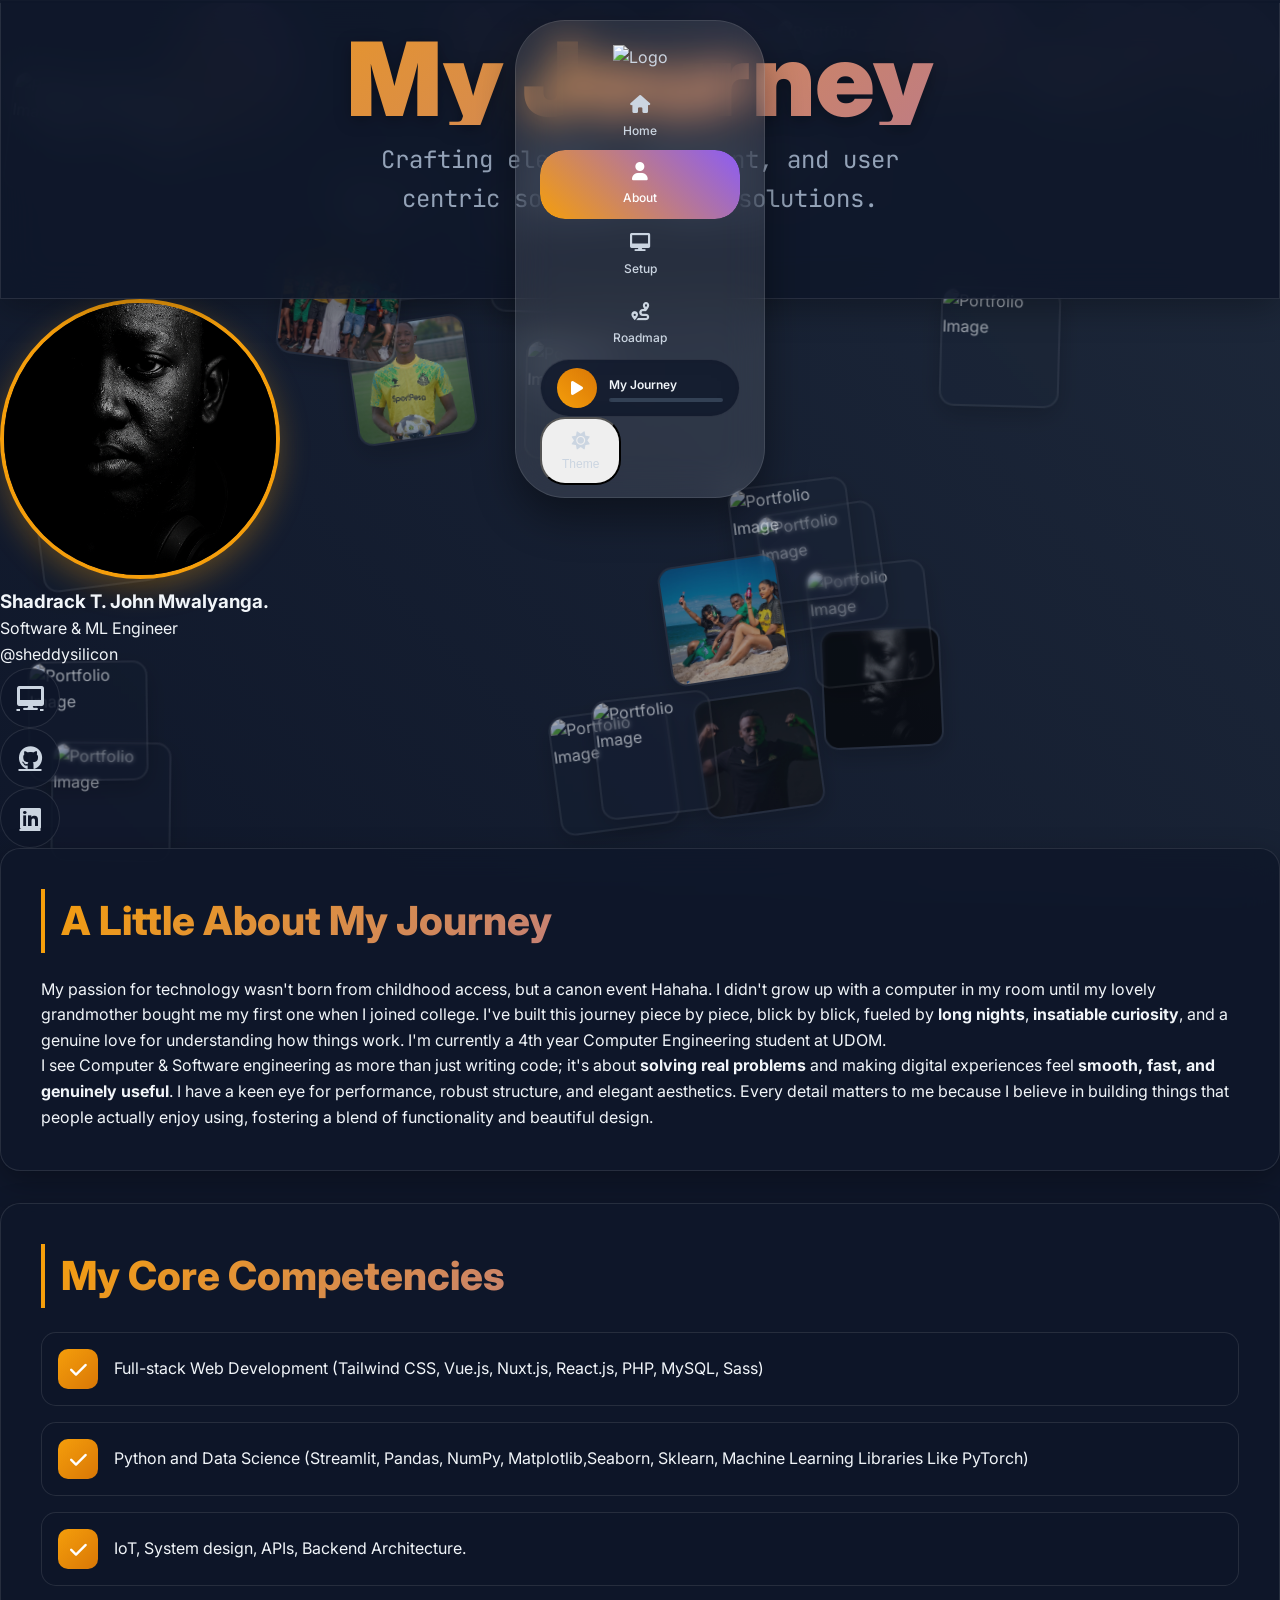
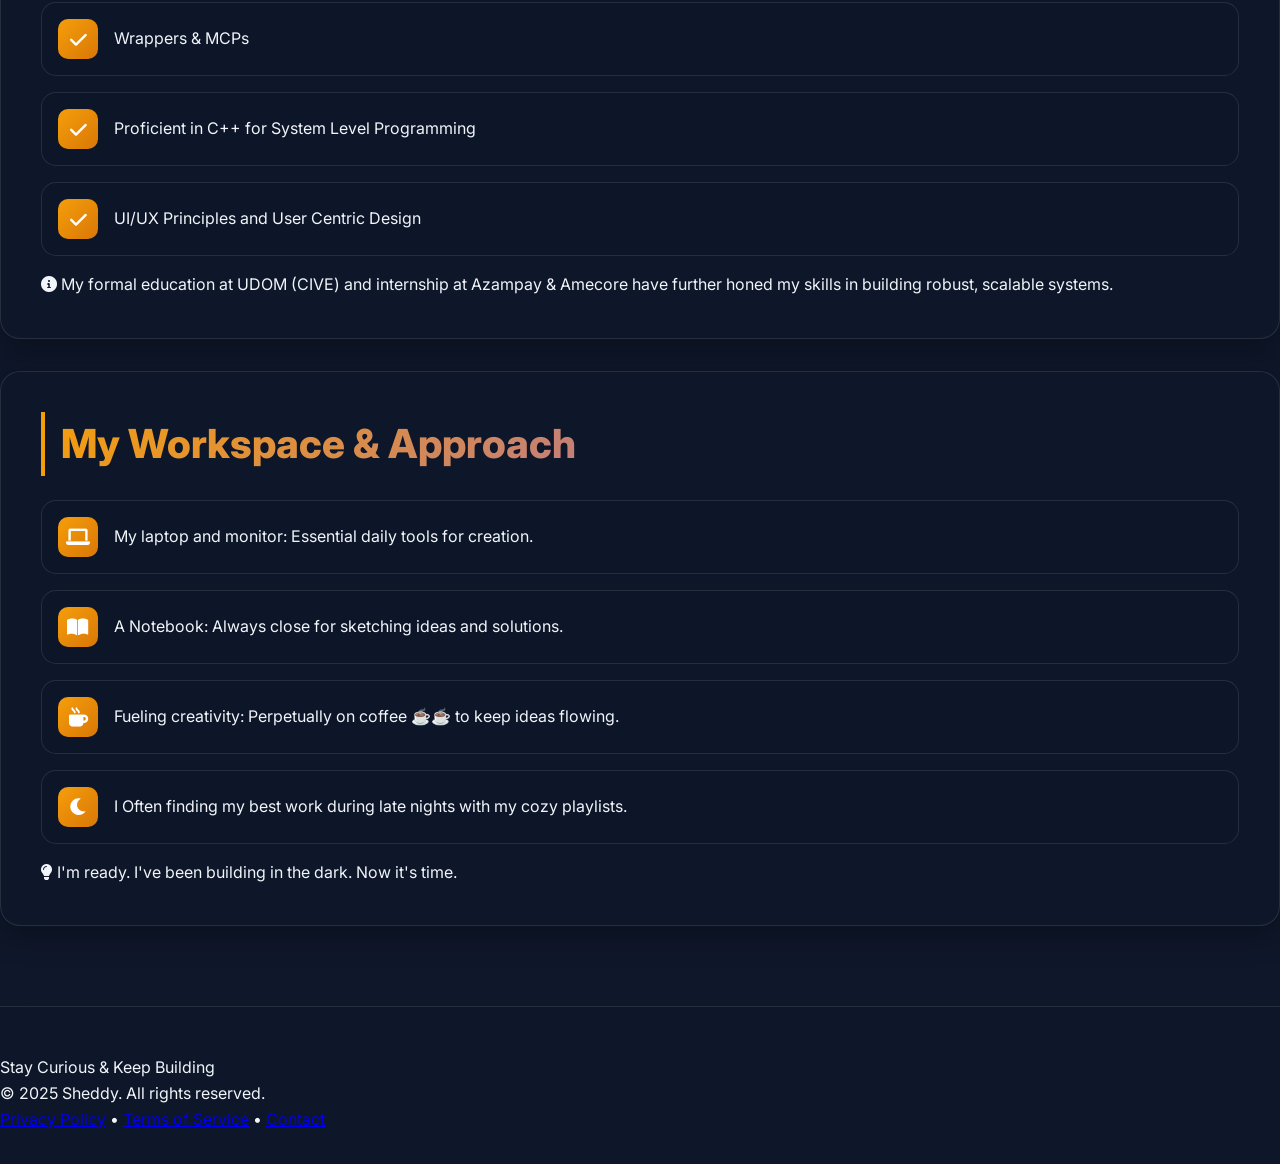
==== about.html @ acbb8c91 "initial commit" ====
<!DOCTYPE html>
<html lang="en" class="scroll-smooth">
<head>
    <meta charset="UTF-8" />
    <meta name="viewport" content="width=device-width, initial-scale=1.0" />
    <meta name="description" content="Learn more about Shadrack, a passionate software engineer focused on building elegant, efficient, and user-centric web solutions.">
    <meta name="author" content="Shadrack">
    <meta property="og:title" content="About Shadrack | CodeWithSheddy Software Engineer">
    <meta property="og:description" content="Discover my journey, skills as a software engineer.">
    <meta property="og:type" content="website">
    <meta property="og:url" content="https://codewithsheddy.netlify.app/about.html">
    <meta property="og:image" content="https://www.yourwebsite.com/images/og-about-image.jpg">
    <title>About Sheddy</title>

    <script src="https://cdn.tailwindcss.com"></script>
    <link rel="icon" type="image/png" sizes="32x32" href="https://encrypted-tbn0.gstatic.com/images?q=tbn:ANd9GcRyofyNYiwBsJ7aX9NkStztx-xi-1tMAs8EAA&s">
    <link rel="icon" type="image/png" sizes="16x16" href="https://encrypted-tbn0.gstatic.com/images?q=tbn:ANd9GcRyofyNYiwBsJ7aX9NkStztx-xi-1tMAs8EAA&s">
    <link rel="apple-touch-icon" sizes="180x180" href="https://encrypted-tbn0.gstatic.com/images?q=tbn:ANd9GcRyofyNYiwBsJ7aX9NkStztx-xi-1tMAs8EAA&s">
    <link rel="shortcut icon" type="image/png" href="https://encrypted-tbn0.gstatic.com/images?q=tbn:ANd9GcRyofyNYiwBsJ7aX9NkStztx-xi-1tMAs8EAA&s">
    <link rel="shortcut icon" type="image/x-icon" href="https://encrypted-tbn0.gstatic.com/images?q=tbn:ANd9GcRyofyNYiwBsJ7aX9NkStztx-xi-1tMAs8EAA&s">
    <link rel="stylesheet" href="https://cdnjs.cloudflare.com/ajax/libs/font-awesome/6.0.0-beta3/css/all.min.css"
          integrity="sha512-Fo3rlrZj/k7ujTnHg4CGR2D7kSs0v4LLanw2qksYuRlEzO+tcaEPQogQ0KaoGN26/zrn20ImR1DfuLWnOo7aBA=="
          crossorigin="anonymous" referrerpolicy="no-referrer" />
    <link rel="preconnect" href="https://fonts.googleapis.com">
    <link rel="preconnect" href="https://fonts.gstatic.com" crossorigin>
    <link href="https://fonts.googleapis.com/css2?family=Inter:wght@300;400;500;600;700;800;900&family=JetBrains+Mono:wght@400;500;700&display=swap" rel="stylesheet">
          
    <style>
      :root {
        --primary: #f59e0b;
        --primary-dark: #d97706;
        --secondary: #8b5cf6;
        --accent: #06b6d4;
        --success: #10b981;
        --error: #ef4444;
      }

      [data-theme="light"] {
        --bg-primary: #ffffff;
        --bg-secondary: #f8fafc;
        --bg-tertiary: #e2e8f0;
        --text-primary: #1e293b;
        --text-secondary: #475569;
        --text-muted: #64748b;
        --border: #e2e8f0;
        --glass-bg: rgba(255, 255, 255, 0.85);
        --glass-border: rgba(255, 255, 255, 0.2);
        --shadow: rgba(0, 0, 0, 0.1);
        --shadow-lg: rgba(0, 0, 0, 0.15);
      }

      [data-theme="dark"] {
        --bg-primary: #0f172a;
        --bg-secondary: #1e293b;
        --bg-tertiary: #334155;
        --text-primary: #f1f5f9;
        --text-secondary: #cbd5e1;
        --text-muted: #94a3b8;
        --border: #334155;
        --glass-bg: rgba(15, 23, 42, 0.85);
        --glass-border: rgba(255, 255, 255, 0.1);
        --shadow: rgba(0, 0, 0, 0.3);
        --shadow-lg: rgba(0, 0, 0, 0.4);
      }

      * {
        margin: 0;
        padding: 0;
        box-sizing: border-box;
      }

      body {
        font-family: 'Inter', sans-serif;
        background: var(--bg-primary);
        color: var(--text-primary);
        line-height: 1.6;
        overflow-x: hidden;
        transition: all 0.3s ease;
      }

      /* Enhanced Glass Morphism */
      .glass {
        background: var(--glass-bg);
        backdrop-filter: blur(20px);
        -webkit-backdrop-filter: blur(20px);
        border: 1px solid var(--glass-border);
        box-shadow: 0 8px 32px var(--shadow);
      }

      .glass-intense {
        background: var(--glass-bg);
        backdrop-filter: blur(40px);
        -webkit-backdrop-filter: blur(40px);
        border: 1px solid var(--glass-border);
        box-shadow: 0 20px 40px var(--shadow-lg);
      }

      /* Animated Background */
      .animated-bg {
        position: fixed;
        top: 0;
        left: 0;
        width: 100%;
        height: 100%;
        z-index: -2;
        background: linear-gradient(45deg, var(--bg-primary), var(--bg-secondary));
      }

      .floating-shapes {
        position: absolute;
        width: 100%;
        height: 100%;
        overflow: hidden;
      }

      .shape {
        position: absolute;
        border-radius: 50%;
        background: linear-gradient(45deg, var(--primary), var(--secondary));
        opacity: 0.1;
        animation: float 20s infinite linear;
      }

      @keyframes float {
        0% { transform: translateY(100vh) rotate(0deg); opacity: 0; }
        10% { opacity: 0.1; }
        90% { opacity: 0.1; }
        100% { transform: translateY(-100vh) rotate(360deg); opacity: 0; }
      }

      /* Enhanced Navbar */
      .navbar {
        position: fixed;
        top: 20px;
        left: 50%;
        transform: translateX(-50%);
        z-index: 1000;
        border-radius: 50px;
        padding: 12px 24px;
        transition: all 0.3s ease;
        backdrop-filter: blur(20px);
        -webkit-backdrop-filter: blur(20px);
      }

      .nav-item {
        position: relative;
        padding: 12px 20px;
        border-radius: 25px;
        transition: all 0.3s cubic-bezier(0.4, 0, 0.2, 1);
        text-decoration: none;
        color: var(--text-secondary);
        display: flex;
        flex-direction: column;
        align-items: center;
        gap: 4px;
        overflow: hidden;
      }

      .nav-item::before {
        content: '';
        position: absolute;
        top: 0;
        left: -100%;
        width: 100%;
        height: 100%;
        background: linear-gradient(45deg, var(--primary), var(--secondary));
        transition: all 0.3s ease;
        border-radius: 25px;
        z-index: -1;
      }

      .nav-item:hover::before,
      .nav-item.active::before {
        left: 0;
      }

      .nav-item:hover,
      .nav-item.active {
        color: white;
        transform: translateY(-2px);
      }

      .nav-item i {
        font-size: 18px;
        transition: all 0.3s ease;
        margin-bottom: 4px;
      }

      .nav-item span {
        font-size: 12px;
        font-weight: 500;
      }

      /* Enhanced Audio Player */
      .audio-player {
        background: var(--glass-bg);
        backdrop-filter: blur(15px);
        border-radius: 30px;
        padding: 8px 16px;
        display: flex;
        align-items: center;
        gap: 12px;
        border: 1px solid var(--glass-border);
        transition: all 0.3s ease;
        min-width: 200px;
      }

      .audio-player:hover {
        transform: translateY(-3px);
        box-shadow: 0 15px 30px var(--shadow-lg);
      }

      .play-btn {
        width: 40px;
        height: 40px;
        border-radius: 50%;
        background: linear-gradient(45deg, var(--primary), var(--primary-dark));
        border: none;
        display: flex;
        align-items: center;
        justify-content: center;
        cursor: pointer;
        transition: all 0.3s ease;
        position: relative;
        overflow: hidden;
      }

      .play-btn::before {
        content: '';
        position: absolute;
        top: 50%;
        left: 50%;
        width: 0;
        height: 0;
        background: rgba(255, 255, 255, 0.3);
        border-radius: 50%;
        transition: all 0.3s ease;
      }

      .play-btn:hover::before {
        width: 100%;
        height: 100%;
        top: 0;
        left: 0;
      }

      .play-btn:hover {
        transform: scale(1.1);
      }

      .play-btn i {
        color: white;
        font-size: 16px;
        position: relative;
        z-index: 2;
      }

      .audio-info {
        flex: 1;
        min-width: 0;
      }

      .audio-title {
        font-size: 12px;
        font-weight: 600;
        color: var(--text-primary);
        margin-bottom: 4px;
      }

      .audio-progress {
        width: 100%;
        height: 4px;
        background: var(--border);
        border-radius: 2px;
        overflow: hidden;
        position: relative;
      }

      .audio-progress-bar {
        height: 100%;
        background: linear-gradient(90deg, var(--primary), var(--secondary));
        width: 0%;
        transition: width 0.1s ease;
        border-radius: 2px;
        position: relative;
      }

      .audio-progress-bar::after {
        content: '';
        position: absolute;
        right: 0;
        top: 50%;
        transform: translateY(-50%);
        width: 8px;
        height: 8px;
        background: white;
        border-radius: 50%;
        box-shadow: 0 2px 4px var(--shadow);
      }

      /* Hero Section Enhancements */
      .hero-content {
        position: relative;
        z-index: 10;
        text-align: center;
        padding: 2rem;
      }

      .hero-title {
        font-size: clamp(3rem, 8vw, 8rem);
        font-weight: 900;
        line-height: 0.9;
        margin-bottom: 1rem;
        background: linear-gradient(135deg, var(--primary), var(--secondary), var(--accent));
        background-size: 300% 300%;
        -webkit-background-clip: text;
        -webkit-text-fill-color: transparent;
        background-clip: text;
        animation: gradientShift 4s ease infinite;
        filter: drop-shadow(0 4px 8px var(--shadow));
      }

      @keyframes gradientShift {
        0%, 100% { background-position: 0% 50%; }
        50% { background-position: 100% 50%; }
      }

      .hero-subtitle {
        font-size: clamp(1.5rem, 4vw, 3rem);
        font-weight: 600;
        color: var(--text-secondary);
        margin-bottom: 1.5rem;
        opacity: 0;
        animation: fadeInUp 1s ease 0.5s forwards;
      }

      .hero-description {
        font-size: clamp(1rem, 2vw, 1.5rem);
        color: var(--text-muted);
        max-width: 600px;
        margin: 0 auto 3rem;
        font-family: 'JetBrains Mono', monospace;
        opacity: 0;
        animation: fadeInUp 1s ease 1s forwards;
      }

      .hero-keywords {
        display: inline-flex;
        gap: 1rem;
        flex-wrap: wrap;
        justify-content: center;
        margin-bottom: 2rem;
      }

      .keyword {
        padding: 8px 16px;
        background: var(--glass-bg);
        border: 1px solid var(--glass-border);
        border-radius: 20px;
        font-weight: 600;
        font-size: 14px;
        color: var(--primary);
        backdrop-filter: blur(10px);
        transition: all 0.3s ease;
        opacity: 0;
        animation: fadeInScale 0.8s ease forwards;
      }

      .keyword:nth-child(1) { animation-delay: 1.2s; }
      .keyword:nth-child(2) { animation-delay: 1.4s; }
      .keyword:nth-child(3) { animation-delay: 1.6s; }

      .keyword:hover {
        transform: translateY(-2px) scale(1.05);
        background: var(--primary);
        color: white;
        box-shadow: 0 8px 20px var(--shadow-lg);
      }

      @keyframes fadeInUp {
        from {
          opacity: 0;
          transform: translateY(30px);
        }
        to {
          opacity: 1;
          transform: translateY(0);
        }
      }

      @keyframes fadeInScale {
        from {
          opacity: 0;
          transform: scale(0.8);
        }
        to {
          opacity: 1;
          transform: scale(1);
        }
      }

      /* Enhanced Buttons */
      .btn {
        display: inline-flex;
        align-items: center;
        gap: 12px;
        padding: 16px 32px;
        border-radius: 50px;
        font-weight: 600;
        text-decoration: none;
        transition: all 0.3s cubic-bezier(0.4, 0, 0.2, 1);
        position: relative;
        overflow: hidden;
        backdrop-filter: blur(10px);
        border: 1px solid transparent;
      }

      .btn::before {
        content: '';
        position: absolute;
        top: 50%;
        left: 50%;
        width: 0;
        height: 0;
        background: radial-gradient(circle, rgba(255, 255, 255, 0.2) 0%, transparent 70%);
        transition: all 0.6s ease;
        border-radius: 50%;
      }

      .btn:hover::before {
        width: 300px;
        height: 300px;
        top: -150px;
        left: -150px;
      }

      .btn-primary {
        background: linear-gradient(135deg, var(--primary), var(--primary-dark));
        color: white;
        box-shadow: 0 8px 25px rgba(245, 158, 11, 0.3);
      }

      .btn-primary:hover {
        transform: translateY(-3px);
        box-shadow: 0 15px 35px rgba(245, 158, 11, 0.4);
      }

      .btn-secondary {
        background: var(--glass-bg);
        color: var(--text-primary);
        border-color: var(--glass-border);
        backdrop-filter: blur(15px);
      }

      .btn-secondary:hover {
        transform: translateY(-3px);
        background: var(--bg-tertiary);
        box-shadow: 0 15px 35px var(--shadow-lg);
      }

      .btn i {
        transition: all 0.3s ease;
      }

      .btn:hover i {
        transform: translateX(4px);
      }

      /* Social Links Enhancement */
      .social-links {
        display: flex;
        justify-content: center;
        gap: 1rem;
        margin-top: 3rem;
        opacity: 0;
        animation: fadeInUp 1s ease 1.8s forwards;
      }

      .social-link {
        width: 60px;
        height: 60px;
        border-radius: 50%;
        background: var(--glass-bg);
        border: 1px solid var(--glass-border);
        display: flex;
        align-items: center;
        justify-content: center;
        color: var(--text-secondary);
        font-size: 24px;
        transition: all 0.3s cubic-bezier(0.4, 0, 0.2, 1);
        position: relative;
        overflow: hidden;
        backdrop-filter: blur(15px);
      }

      .social-link::before {
        content: '';
        position: absolute;
        top: 0;
        left: -100%;
        width: 100%;
        height: 100%;
        background: linear-gradient(45deg, var(--primary), var(--secondary));
        transition: all 0.4s ease;
        border-radius: 50%;
      }

      .social-link:hover::before {
        left: 0;
      }

      .social-link:hover {
        color: white;
        transform: translateY(-5px) scale(1.1);
        box-shadow: 0 15px 30px var(--shadow-lg);
      }

      .social-link i {
        position: relative;
        z-index: 2;
        transition: all 0.3s ease;
      }

      .social-link:hover i {
        transform: scale(1.2);
      }

      /* Floating Images Enhancement */
      .floating-images {
        position: fixed;
        top: 0;
        left: 0;
        width: 100%;
        height: 100%;
        z-index: -1;
        overflow: hidden;
        pointer-events: none;
      }

      .floating-img {
        position: absolute;
        width: 120px;
        height: 120px;
        border-radius: 15px;
        opacity: 0.6;
        transition: all 0.3s ease;
        border: 2px solid var(--glass-border);
        backdrop-filter: blur(2px);
        box-shadow: 0 8px 25px var(--shadow);
        object-fit: cover;
      }

      .floating-img:hover {
        opacity: 0.9;
        transform: scale(1.1);
        z-index: 10;
        pointer-events: auto;
      }

      /* Theme Toggle Enhancement */
      .theme-toggle {
        position: relative;
        overflow: hidden;
      }

      .theme-toggle::after {
        content: '';
        position: absolute;
        top: 50%;
        left: 50%;
        width: 0;
        height: 0;
        background: radial-gradient(circle, var(--primary) 0%, var(--secondary) 100%);
        transition: all 0.5s ease;
        border-radius: 50%;
        z-index: -1;
      }

      .theme-toggle:hover::after {
        width: 200%;
        height: 200%;
        top: -50%;
        left: -50%;
      }

      /* Enhanced Footer */
      .footer {
        background: var(--glass-bg);
        backdrop-filter: blur(20px);
        border-top: 1px solid var(--glass-border);
        padding: 3rem 0 2rem;
        margin-top: 5rem;
        position: relative;
        overflow: hidden;
      }

      .footer::before {
        content: '';
        position: absolute;
        top: 0;
        left: -100%;
        width: 100%;
        height: 2px;
        background: linear-gradient(90deg, var(--primary), var(--secondary), var(--accent));
        animation: slideIn 2s ease-in-out infinite;
      }

      @keyframes slideIn {
        0% { left: -100%; }
        100% { left: 100%; }
      }

      /* Loading Animation */
      .loading-overlay {
        position: fixed;
        top: 0;
        left: 0;
        width: 100%;
        height: 100%;
        background: var(--bg-primary);
        z-index: 9999;
        display: flex;
        align-items: center;
        justify-content: center;
        transition: all 0.5s ease;
      }

      .loading-spinner {
        width: 60px;
        height: 60px;
        border: 3px solid var(--border);
        border-top: 3px solid var(--primary);
        border-radius: 50%;
        animation: spin 1s linear infinite;
      }

      @keyframes spin {
        0% { transform: rotate(0deg); }
        100% { transform: rotate(360deg); }
      }

      /* Content Sections */
      .content-section {
        background: var(--glass-bg);
        backdrop-filter: blur(20px);
        border-radius: 20px;
        padding: 2.5rem;
        margin-bottom: 2rem;
        border: 1px solid var(--glass-border);
        box-shadow: 0 10px 30px var(--shadow);
        transition: all 0.3s ease;
      }

      .content-section:hover {
        transform: translateY(-5px);
        box-shadow: 0 15px 40px var(--shadow-lg);
      }

      .section-title {
        font-size: 2.5rem;
        font-weight: 800;
        margin-bottom: 1.5rem;
        background: linear-gradient(135deg, var(--primary), var(--secondary));
        -webkit-background-clip: text;
        -webkit-text-fill-color: transparent;
        background-clip: text;
        border-left: 4px solid var(--primary);
        padding-left: 1rem;
      }

      .profile-image {
        width: 280px;
        height: 280px;
        border-radius: 50%;
        object-fit: cover;
        border: 4px solid var(--primary);
        box-shadow: 0 10px 30px rgba(245, 158, 11, 0.3);
        transition: all 0.3s ease;
      }

      .profile-image:hover {
        transform: scale(1.05);
        box-shadow: 0 15px 40px rgba(245, 158, 11, 0.4);
      }

      .skill-item {
        display: flex;
        align-items: center;
        gap: 1rem;
        padding: 1rem;
        background: var(--glass-bg);
        border-radius: 15px;
        margin-bottom: 1rem;
        border: 1px solid var(--glass-border);
        transition: all 0.3s ease;
      }

      .skill-item:hover {
        transform: translateX(10px);
        background: linear-gradient(135deg, var(--glass-bg), var(--bg-tertiary));
      }

      .skill-icon {
        width: 40px;
        height: 40px;
        display: flex;
        align-items: center;
        justify-content: center;
        background: linear-gradient(135deg, var(--primary), var(--primary-dark));
        border-radius: 10px;
        color: white;
        font-size: 1.2rem;
      }

      /* Responsive Design */
      @media (max-width: 768px) {
        .navbar {
          top: 10px;
          left: 10px;
          right: 10px;
          transform: none;
          border-radius: 25px;
          padding: 8px 16px;
        }

        .nav-item {
          padding: 8px 12px;
        }

        .nav-item i {
          font-size: 16px;
        }

        .nav-item span {
          font-size: 10px;
        }

        .audio-player {
          min-width: 150px;
          padding: 6px 12px;
        }

        .play-btn {
          width: 32px;
          height: 32px;
        }

        .play-btn i {
          font-size: 14px;
        }

        .social-link {
          width: 50px;
          height: 50px;
          font-size: 20px;
        }

        .floating-img {
          width: 80px;
          height: 80px;
        }

        .btn {
          padding: 12px 24px;
          font-size: 14px;
        }

        .profile-image {
          width: 200px;
          height: 200px;
        }

        .content-section {
          padding: 1.5rem;
        }

        .section-title {
          font-size: 2rem;
        }
      }

      /* Scroll Indicator */
      .scroll-indicator {
        position: fixed;
        top: 0;
        left: 0;
        width: 100%;
        height: 3px;
        z-index: 1001;
        background: var(--glass-bg);
      }

      .scroll-progress {
        height: 100%;
        background: linear-gradient(90deg, var(--primary), var(--secondary));
        width: 0%;
        transition: width 0.1s ease;
      }

      /* Animations for content */
      @keyframes fadeInRight {
        from {
          opacity: 0;
          transform: translateX(50px);
        }
        to {
          opacity: 1;
          transform: translateX(0);
        }
      }

      @keyframes fadeInUp {
        from {
          opacity: 0;
          transform: translateY(50px);
        }
        to {
          opacity: 1;
          transform: translateY(0);
        }
      }

      .animate-fade-in {
        animation: fadeIn 1s ease-out forwards;
      }

      .animate-fade-in-right {
        animation: fadeInRight 0.8s ease-out forwards;
        opacity: 0;
      }

      .animate-fade-in-up {
        animation: fadeInUp 0.8s ease-out forwards;
        opacity: 0;
      }

      .delay-200 { animation-delay: 0.2s; }
      .delay-400 { animation-delay: 0.4s; }
      .delay-600 { animation-delay: 0.6s; }
    </style>
</head>

<body data-theme="dark" class="relative">
    <!-- Loading Overlay -->
    <div class="loading-overlay" id="loadingOverlay">
        <div class="loading-spinner"></div>
    </div>

    <!-- Scroll Progress Indicator -->
    <div class="scroll-indicator">
        <div class="scroll-progress" id="scrollProgress"></div>
    </div>

    <!-- Animated Background -->
    <div class="animated-bg">
        <div class="floating-shapes" id="floatingShapes"></div>
    </div>

    <!-- Floating Images Background -->
    <div class="floating-images" id="floatingImages"></div>

    <!-- Enhanced Navbar -->
    <nav class="navbar glass-intense" id="navbar">
        <div class="flex items-center gap-6">
            <!-- Logo -->
            <a href="index.html" class="nav-item">
                <img src="https://encrypted-tbn0.gstatic.com/images?q=tbn:ANd9GcRyofyNYiwBsJ7aX9NkStztx-xi-1tMAs8EAA&s" 
                     alt="Logo" 
                     class="w-12 h-12 rounded-full border-2 border-primary transition-all duration-300 hover:scale-110">
            </a>
            
            <!-- Navigation Items -->
            <a href="index.html" class="nav-item">
                <i class="fas fa-home"></i>
                <span>Home</span>
            </a>
            
            <a href="about.html" class="nav-item active">
                <i class="fas fa-user"></i>
                <span>About</span>
            </a>
            
            <a href="setup.html" class="nav-item">
                <i class="fas fa-desktop"></i>
                <span>Setup</span>
            </a>
            
            <a href="roadmap.html" class="nav-item">
                <i class="fas fa-route"></i>
                <span>Roadmap</span>
            </a>
            
            <!-- Enhanced Audio Player -->
            <div class="audio-player">
                <button class="play-btn" id="playBtn">
                    <i class="fas fa-play"></i>
                </button>
                <div class="audio-info">
                    <div class="audio-title">My Journey</div>
                    <div class="audio-progress">
                        <div class="audio-progress-bar" id="progressBar"></div>
                    </div>
                </div>
            </div>
            
            <!-- Enhanced Theme Toggle -->
            <button class="nav-item theme-toggle" id="themeToggle">
                <i class="fas fa-sun"></i>
                <span>Theme</span>
            </button>
        </div>
    </nav>

    <!-- Hidden Audio Element -->
    <audio id="audio" preload="metadata">
        <source src="/audio/Beyond_the_Bullet_Points__Unpacking_a_Young_Technologist_s_Self-Driven_Journey_from_Tanzania_to_Tech.m4a" type="audio/mpeg">
        Your browser does not support the audio element.
    </audio>

    <!-- Main Content -->
    <main class="min-h-screen pt-32 pb-16 px-4 max-w-6xl mx-auto">
        <!-- Hero Section -->
        <section class="hero-content glass rounded-3xl mb-16 animate-fade-in">
            <h1 class="hero-title">My Journey</h1>
            <p class="hero-description">
            Crafting elegant, efficient, and user centric software & Data solutions.
            </p>
        </section>

        <!-- About Content -->
        <div class="grid md:grid-cols-3 gap-12 md:gap-16 items-start">
            <!-- Profile Section -->
            <div class="md:col-span-1 flex flex-col items-center sticky top-40 animate-fade-in-up">
                <div class="relative group mb-8">
                    <img src="images/sheddy.png"
                         alt="Shadrack at workstation"
                         class="profile-image grayscale group-hover:grayscale-0 transition-all duration-500"
                         loading="lazy">
                    <div class="absolute inset-0 bg-primary/10 group-hover:bg-transparent transition-colors duration-300 rounded-full"></div>
                </div>

                <div class="text-center space-y-4">
                    <h3 class="text-2xl font-semibold text-theme-text">Shadrack T. John Mwalyanga.</h3>
                    <p class="text-lg text-theme-text opacity-75">Software & ML Engineer</p>
                    <p class="text-sm text-theme-text opacity-60">@sheddysilicon</p>
                    <div class="flex justify-center gap-4 text-theme-text text-2xl mt-4">
                        <a href="setup.html" class="social-link" aria-label="View setup">
                            <i class="fas fa-desktop"></i>
                        </a>
                        <a href="https://github.com/zuck30" target="_blank" class="social-link" aria-label="GitHub profile" rel="noopener noreferrer">
                            <i class="fab fa-github"></i>
                        </a>
                        <a href="https://www.linkedin.com/in/shadrack-john-430b32290" target="_blank" class="social-link" aria-label="LinkedIn profile" rel="noopener noreferrer">
                            <i class="fab fa-linkedin"></i>
                        </a>
                    </div>
                </div>
            </div>

            <!-- Content Sections -->
            <div class="md:col-span-2 space-y-12">
                <!-- Journey Section -->
                <section class="content-section animate-fade-in-right">
                    <h2 class="section-title">A Little About My Journey</h2>
                    <p class="text-lg leading-relaxed text-theme-text opacity-90 mb-6">
                        My passion for technology wasn't born from childhood access, but a canon event Hahaha. I didn't grow up with a computer in my room until my lovely grandmother bought me my first one when I joined college. I've built this journey piece by piece, blick by blick, fueled by <strong class="text-primary">long nights</strong>, <strong class="text-primary">insatiable curiosity</strong>, and a genuine love for understanding how things work. I'm currently a 4th year Computer Engineering student at UDOM.
                    </p>
                    <p class="text-lg leading-relaxed text-theme-text opacity-90">
                        I see Computer & Software engineering as more than just writing code; it's about <strong class="text-primary">solving real problems</strong> and making digital experiences feel <strong class="text-primary">smooth, fast, and genuinely useful</strong>. I have a keen eye for performance, robust structure, and elegant aesthetics. Every detail matters to me because I believe in building things that people actually enjoy using, fostering a blend of functionality and beautiful design.
                    </p>
                </section>

                <!-- Competencies Section -->
                <section class="content-section animate-fade-in-right delay-200">
                    <h2 class="section-title">My Core Competencies</h2>
                    <div class="grid gap-6 mt-6 text-theme-text opacity-90 text-lg">
                        <div class="skill-item">
                            <div class="skill-icon">
                                <i class="fas fa-check"></i>
                            </div>
                            <span>Full-stack Web Development (Tailwind CSS, Vue.js, Nuxt.js, React.js, PHP, MySQL, Sass)</span>
                        </div>
                        <div class="skill-item">
                            <div class="skill-icon">
                                <i class="fas fa-check"></i>
                            </div>
                            <span>Python and Data Science (Streamlit, Pandas, NumPy, Matplotlib,Seaborn, Sklearn, Machine Learning Libraries Like PyTorch)</span>
                        </div>
                        <div class="skill-item">
                            <div class="skill-icon">
                                <i class="fas fa-check"></i>
                            </div>
                            <span>IoT, System design, APIs, Backend Architecture.</span>
                        </div>
                        <div class="skill-item">
                            <div class="skill-icon">
                                <i class="fas fa-check"></i>
                            </div>
                            <span>Wrappers & MCPs</span>
                        </div>
                        <div class="skill-item">
                            <div class="skill-icon">
                                <i class="fas fa-check"></i>
                            </div>
                            <span>Proficient in C++ for System Level Programming</span>
                        </div>
                        <div class="skill-item">
                            <div class="skill-icon">
                                <i class="fas fa-check"></i>
                            </div>
                            <span>UI/UX Principles and User Centric Design</span>
                        </div>
                    </div>
                    <p class="text-sm text-theme-text opacity-70 mt-6 italic">
                        <i class="fas fa-info-circle mr-2"></i> My formal education at UDOM (CIVE) and internship at Azampay & Amecore have further honed my skills in building robust, scalable systems.
                    </p>
                </section>

                <!-- Workspace Section -->
                <section class="content-section animate-fade-in-right delay-400">
                    <h2 class="section-title">My Workspace & Approach</h2>
                    <div class="grid gap-6 mt-6 text-theme-text opacity-90 text-lg">
                        <div class="skill-item">
                            <div class="skill-icon">
                                <i class="fas fa-laptop"></i>
                            </div>
                            <span>My laptop and monitor: Essential daily tools for creation.</span>
                        </div>
                        <div class="skill-item">
                            <div class="skill-icon">
                                <i class="fas fa-book-open"></i>
                            </div>
                            <span>A Notebook: Always close for sketching ideas and solutions.</span>
                        </div>
                        <div class="skill-item">
                            <div class="skill-icon">
                                <i class="fas fa-mug-hot"></i>
                            </div>
                            <span>Fueling creativity: Perpetually on coffee ☕☕ to keep ideas flowing.</span>
                        </div>
                        <div class="skill-item">
                            <div class="skill-icon">
                                <i class="fas fa-moon"></i>
                            </div>
                            <span>I Often finding my best work during late nights with my cozy playlists.</span>
                        </div>
                    </div>
                    <p class="text-sm text-theme-text opacity-70 mt-6 italic">
                        <i class="fas fa-lightbulb mr-2"></i> 
                        I'm ready. I've been building in the dark. Now it's time.
                    </p>
                </section>
            </div>
        </div>
    </main>

    <!-- Enhanced Footer -->
    <footer class="footer">
        <div class="text-center space-y-4">
            <p class="text-lg font-semibold tracking-wider">Stay Curious & Keep Building</p>
            <p class="text-sm text-muted">© 2025 Sheddy. All rights reserved.</p>
            <div class="flex justify-center items-center gap-6 text-xs mt-4">
                <a href="#" class="hover:text-primary transition-colors duration-300">Privacy Policy</a>
                <span class="text-muted">•</span>
                <a href="#" class="hover:text-primary transition-colors duration-300">Terms of Service</a>
                <span class="text-muted">•</span>
                <a href="#" class="hover:text-primary transition-colors duration-300">Contact</a>
            </div>
        </div>
    </footer>

    <script>
        // Enhanced Theme Management
        class ThemeManager {
            constructor() {
                this.theme = localStorage.getItem('theme') || 'dark';
                this.init();
            }

            init() {
                document.body.setAttribute('data-theme', this.theme);
                this.updateThemeIcon();
            }

            toggle() {
                this.theme = this.theme === 'dark' ? 'light' : 'dark';
                document.body.setAttribute('data-theme', this.theme);
                localStorage.setItem('theme', this.theme);
                this.updateThemeIcon();
                this.animateThemeTransition();
            }

            updateThemeIcon() {
                const icon = document.querySelector('#themeToggle i');
                icon.className = this.theme === 'dark' ? 'fas fa-sun' : 'fas fa-moon';
            }

            animateThemeTransition() {
                document.body.style.transition = 'all 0.3s ease';
                setTimeout(() => {
                    document.body.style.transition = '';
                }, 300);
            }
        }

        // Enhanced Audio Player
        class AudioPlayer {
            constructor() {
                this.audio = document.getElementById('audio');
                this.playBtn = document.getElementById('playBtn');
                this.progressBar = document.getElementById('progressBar');
                this.isPlaying = false;
                this.init();
            }

            init() {
                this.playBtn.addEventListener('click', () => this.togglePlay());
                this.audio.addEventListener('timeupdate', () => this.updateProgress());
                this.audio.addEventListener('ended', () => this.onEnded());
                this.audio.addEventListener('loadedmetadata', () => this.onLoaded());
            }

            togglePlay() {
                if (this.isPlaying) {
                    this.pause();
                } else {
                    this.play();
                }
            }

            play() {
                this.audio.play()
                    .then(() => {
                        this.isPlaying = true;
                        this.playBtn.innerHTML = '<i class="fas fa-pause"></i>';
                        this.playBtn.classList.add('playing');
                    })
                    .catch(console.error);
            }

            pause() {
                this.audio.pause();
                this.isPlaying = false;
                this.playBtn.innerHTML = '<i class="fas fa-play"></i>';
                this.playBtn.classList.remove('playing');
            }

            updateProgress() {
                if (this.audio.duration) {
                    const progress = (this.audio.currentTime / this.audio.duration) * 100;
                    this.progressBar.style.width = `${progress}%`;
                }
            }

            onEnded() {
                this.isPlaying = false;
                this.playBtn.innerHTML = '<i class="fas fa-play"></i>';
                this.playBtn.classList.remove('playing');
                this.progressBar.style.width = '0%';
            }

            onLoaded() {
                console.log('Audio loaded successfully');
            }
        }

        // Floating Shapes Animation
        class FloatingShapes {
            constructor() {
                this.container = document.getElementById('floatingShapes');
                this.shapes = [];
                this.init();
            }

            init() {
                this.createShapes();
                this.animate();
            }

            createShapes() {
                const shapeCount = 15;
                for (let i = 0; i < shapeCount; i++) {
                    const shape = document.createElement('div');
                    shape.className = 'shape';
                    
                    const size = Math.random() * 100 + 50;
                    shape.style.width = `${size}px`;
                    shape.style.height = `${size}px`;
                    shape.style.left = `${Math.random() * 100}%`;
                    shape.style.animationDelay = `${Math.random() * 20}s`;
                    shape.style.animationDuration = `${Math.random() * 10 + 15}s`;
                    
                    this.container.appendChild(shape);
                    this.shapes.push(shape);
                }
            }

            animate() {
                // Additional animations can be added here
            }
        }

        // Floating Images
        class FloatingImages {
            constructor() {
                this.container = document.getElementById('floatingImages');
                this.images = [
                    '/images/Mudathir.png',
                    '/images/sheddy.png',
                    '/images/zouzoua.png',
                    '/images/zimbwe.png',
                    '/images/ande_boyeli.png',
                    '/images/ecua.png',
                    '/images/kouma.png',
                    '/images/doumbia.png',
                    '/images/boyeli.png',
                    '/images/conte.png',
                    '/images/diarra.png',
                    '/images/paccomezouzoua.png',
                    '/images/pacomme.png',
                    '/images/muda.png',
                    '/images/muda_simu.png',
                    '/images/max.png',
                    '/images/captain.png',
                    '/images/ki.png',
                    '/images/baka.png',
                    '/images/yahya.png',
                    '/images/engineer.png',
                    '/images/arafat.png',
                    '/images/jersey.png',
                    '/images/jerseys 2.png',
                    '/images/job.png',
                    '/images/m_husein.png',
                    '/images/baller.png',
                    '/images/djigui.png',
                    '/images/me.png'
                ];
                this.init();
            }

            init() {
                this.createFloatingImages();
                this.animateImages();
            }

            createFloatingImages() {
                const imageCount = 25;
                for (let i = 0; i < imageCount; i++) {
                    const img = document.createElement('img');
                    img.className = 'floating-img';
                    img.src = this.images[i % this.images.length];
                    img.alt = 'Portfolio Image';
                    
                    img.style.left = `${Math.random() * 90}%`;
                    img.style.top = `${Math.random() * 90}%`;
                    img.style.transform = `rotate(${Math.random() * 20 - 10}deg)`;
                    img.style.animationDelay = `${Math.random() * 5}s`;
                    
                    this.container.appendChild(img);
                }
            }

            animateImages() {
                const images = this.container.querySelectorAll('.floating-img');
                images.forEach((img, index) => {
                    this.animateImage(img, index);
                });
            }

            animateImage(img, index) {
                let x = parseFloat(img.style.left);
                let y = parseFloat(img.style.top);
                const xSpeed = (Math.random() - 0.5) * 0.2;
                const ySpeed = (Math.random() - 0.5) * 0.2;

                const animate = () => {
                    x += xSpeed;
                    y += ySpeed;

                    if (x < 0 || x > 85) x = Math.max(0, Math.min(85, x));
                    if (y < 0 || y > 85) y = Math.max(0, Math.min(85, y));

                    img.style.left = `${x}%`;
                    img.style.top = `${y}%`;

                    requestAnimationFrame(animate);
                };

                setTimeout(() => animate(), index * 100);
            }
        }

        // Scroll Progress Indicator
        class ScrollProgress {
            constructor() {
                this.progressBar = document.getElementById('scrollProgress');
                this.init();
            }

            init() {
                window.addEventListener('scroll', () => this.updateProgress());
            }

            updateProgress() {
                const scrolled = window.pageYOffset;
                const maxHeight = document.body.scrollHeight - window.innerHeight;
                const progress = (scrolled / maxHeight) * 100;
                this.progressBar.style.width = `${Math.min(progress, 100)}%`;
            }
        }

        // Navbar Behavior
        class NavbarManager {
            constructor() {
                this.navbar = document.getElementById('navbar');
                this.lastScrollY = window.pageYOffset;
                this.init();
            }

            init() {
                window.addEventListener('scroll', () => this.handleScroll());
                this.setActiveNavItem();
            }

            handleScroll() {
                const currentScrollY = window.pageYOffset;
                
                if (currentScrollY > 100) {
                    this.navbar.style.background = 'var(--glass-bg)';
                    this.navbar.style.backdropFilter = 'blur(20px)';
                } else {
                    this.navbar.style.background = 'rgba(255, 255, 255, 0.1)';
                }

                this.lastScrollY = currentScrollY;
            }

            setActiveNavItem() {
                const navItems = document.querySelectorAll('.nav-item');
                const currentPage = window.location.pathname.split('/').pop();
                
                navItems.forEach(item => {
                    const href = item.getAttribute('href');
                    if (href === currentPage || (currentPage === '' && href === 'index.html')) {
                        item.classList.add('active');
                    } else {
                        item.classList.remove('active');
                    }
                });
            }
        }

        // Loading Manager
        class LoadingManager {
            constructor() {
                this.overlay = document.getElementById('loadingOverlay');
                this.init();
            }

            init() {
                window.addEventListener('load', () => {
                    setTimeout(() => {
                        this.hideLoading();
                    }, 1500);
                });
            }

            hideLoading() {
                this.overlay.style.opacity = '0';
                setTimeout(() => {
                    this.overlay.style.display = 'none';
                }, 500);
            }
        }

        // Initialize everything when DOM is loaded
        document.addEventListener('DOMContentLoaded', () => {
            // Initialize all systems
            const themeManager = new ThemeManager();
            const audioPlayer = new AudioPlayer();
            const floatingShapes = new FloatingShapes();
            const floatingImages = new FloatingImages();
            const scrollProgress = new ScrollProgress();
            const navbarManager = new NavbarManager();
            const loadingManager = new LoadingManager();

            // Theme toggle event
            document.getElementById('themeToggle').addEventListener('click', () => {
                themeManager.toggle();
            });

            // Smooth scrolling for anchor links
            document.querySelectorAll('a[href^="#"]').forEach(anchor => {
                anchor.addEventListener('click', function (e) {
                    e.preventDefault();
                    const target = document.querySelector(this.getAttribute('href'));
                    if (target) {
                        target.scrollIntoView({
                            behavior: 'smooth',
                            block: 'start'
                        });
                    }
                });
            });

            console.log('🚀 Enhanced About Page Loaded Successfully!');
        });
    </script>
</body>
</html>
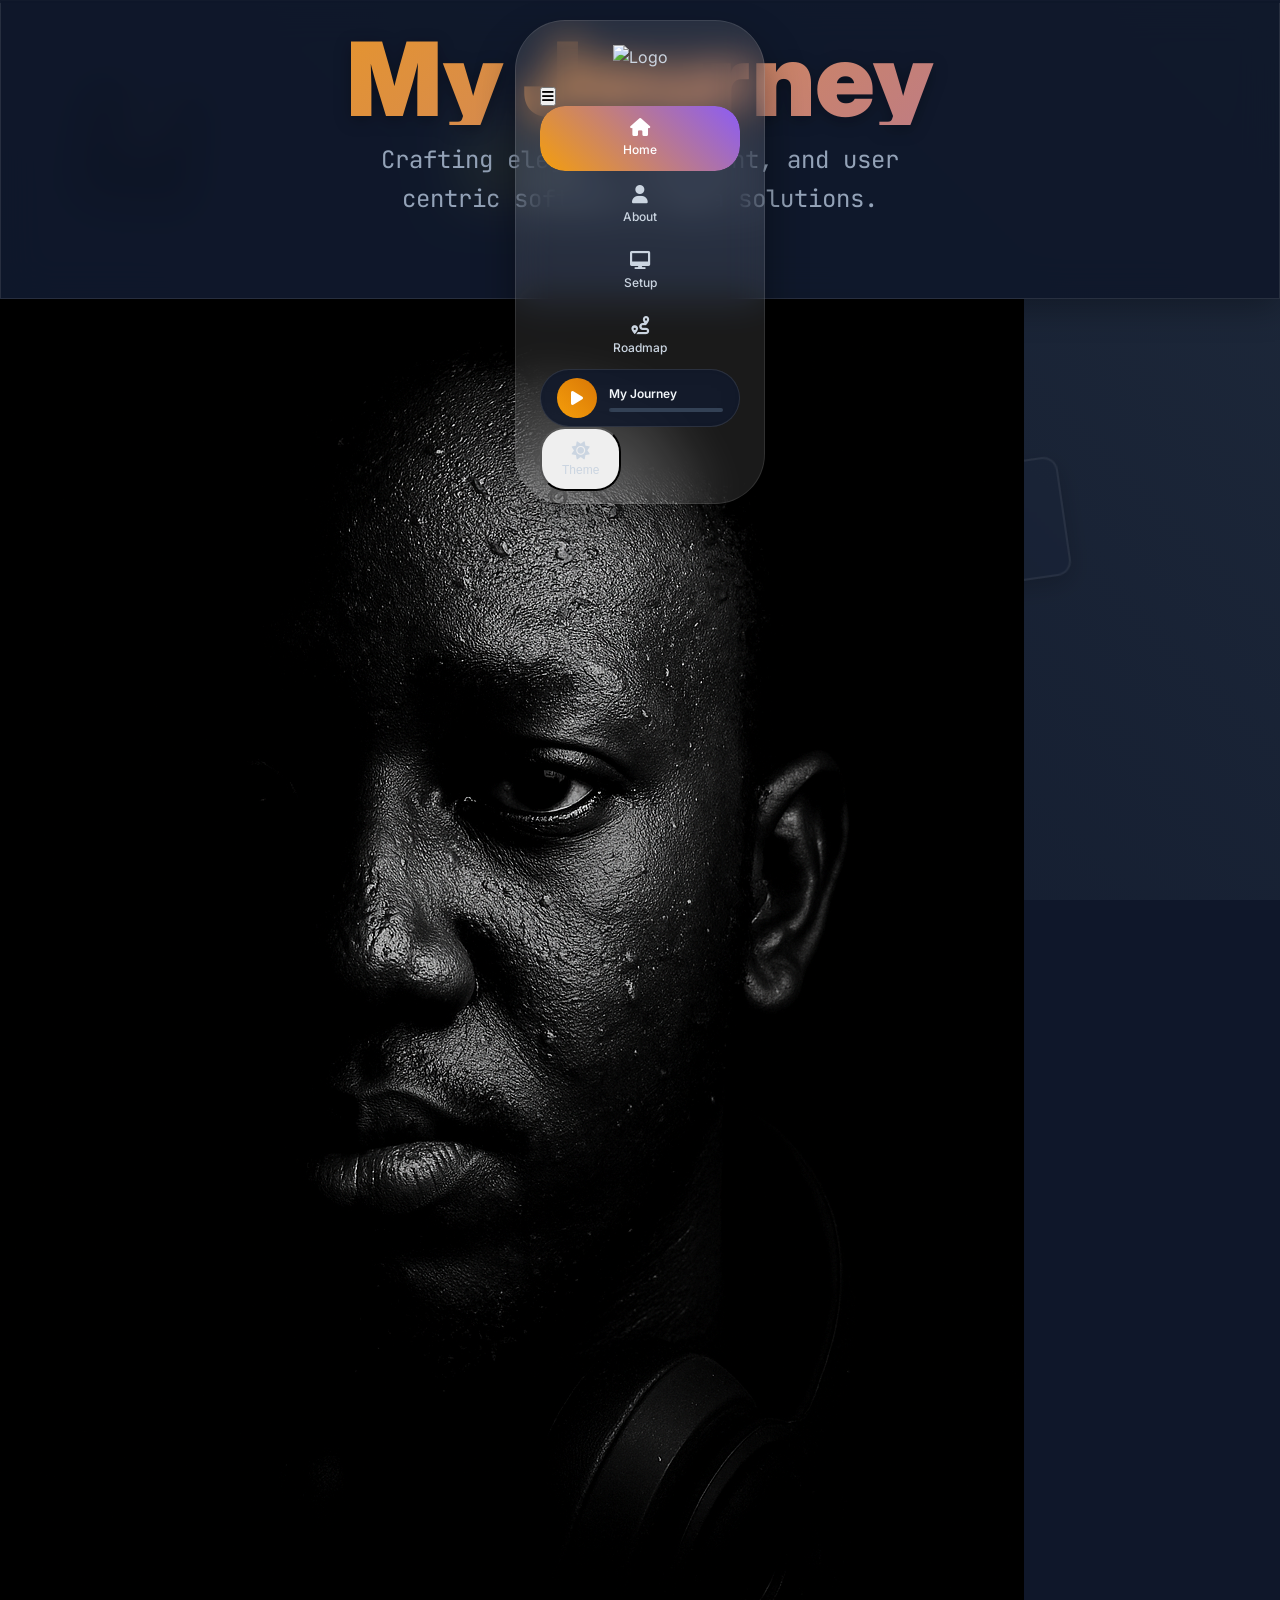
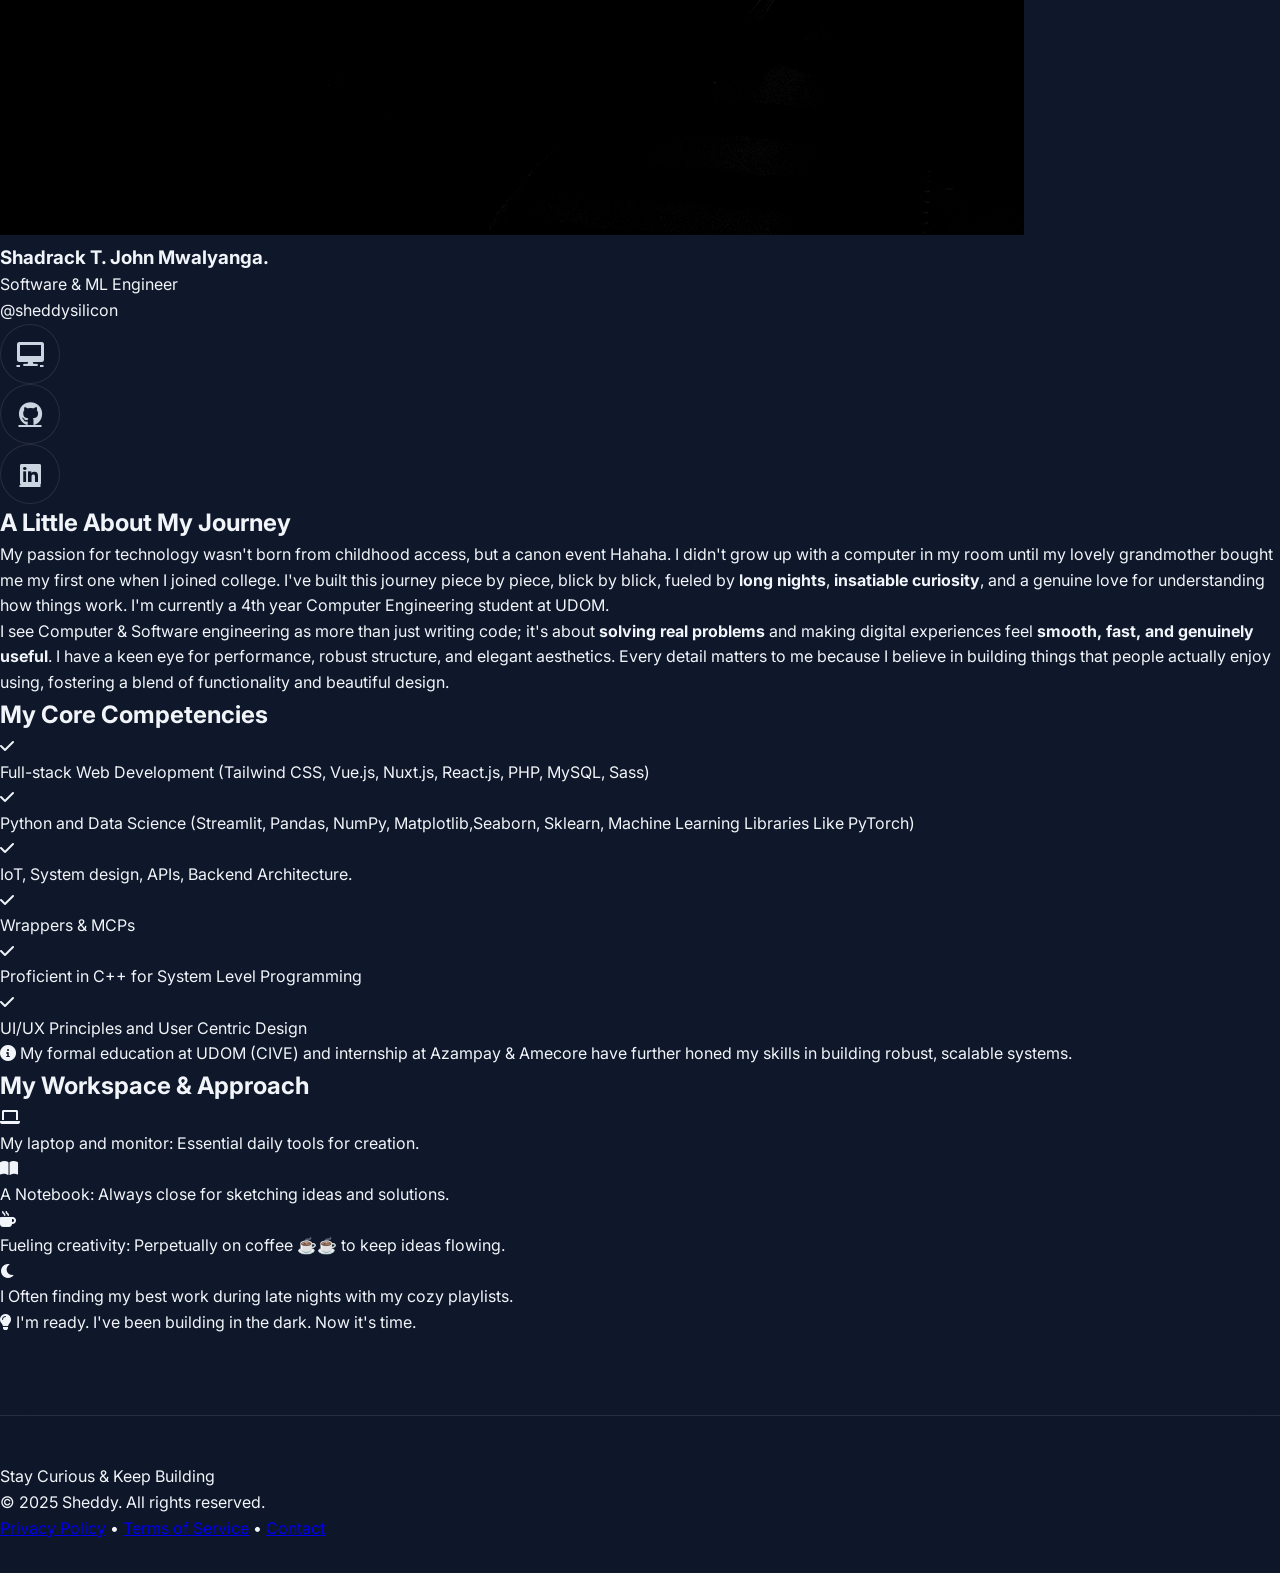
==== commit 5af99ec2: "modify: about" ====
--- a/about.html
+++ b/about.html
@@ -12,833 +12,16 @@
     <meta property="og:image" content="https://www.yourwebsite.com/images/og-about-image.jpg">
     <title>About Sheddy</title>
 
-    <script src="https://cdn.tailwindcss.com"></script>
+ <script src="https://cdn.tailwindcss.com" defer></script>
     <link rel="icon" type="image/png" sizes="32x32" href="https://encrypted-tbn0.gstatic.com/images?q=tbn:ANd9GcRyofyNYiwBsJ7aX9NkStztx-xi-1tMAs8EAA&s">
-    <link rel="icon" type="image/png" sizes="16x16" href="https://encrypted-tbn0.gstatic.com/images?q=tbn:ANd9GcRyofyNYiwBsJ7aX9NkStztx-xi-1tMAs8EAA&s">
-    <link rel="apple-touch-icon" sizes="180x180" href="https://encrypted-tbn0.gstatic.com/images?q=tbn:ANd9GcRyofyNYiwBsJ7aX9NkStztx-xi-1tMAs8EAA&s">
-    <link rel="shortcut icon" type="image/png" href="https://encrypted-tbn0.gstatic.com/images?q=tbn:ANd9GcRyofyNYiwBsJ7aX9NkStztx-xi-1tMAs8EAA&s">
-    <link rel="shortcut icon" type="image/x-icon" href="https://encrypted-tbn0.gstatic.com/images?q=tbn:ANd9GcRyofyNYiwBsJ7aX9NkStztx-xi-1tMAs8EAA&s">
     <link rel="stylesheet" href="https://cdnjs.cloudflare.com/ajax/libs/font-awesome/6.0.0-beta3/css/all.min.css"
           integrity="sha512-Fo3rlrZj/k7ujTnHg4CGR2D7kSs0v4LLanw2qksYuRlEzO+tcaEPQogQ0KaoGN26/zrn20ImR1DfuLWnOo7aBA=="
           crossorigin="anonymous" referrerpolicy="no-referrer" />
     <link rel="preconnect" href="https://fonts.googleapis.com">
     <link rel="preconnect" href="https://fonts.gstatic.com" crossorigin>
     <link href="https://fonts.googleapis.com/css2?family=Inter:wght@300;400;500;600;700;800;900&family=JetBrains+Mono:wght@400;500;700&display=swap" rel="stylesheet">
-          
-    <style>
-      :root {
-        --primary: #f59e0b;
-        --primary-dark: #d97706;
-        --secondary: #8b5cf6;
-        --accent: #06b6d4;
-        --success: #10b981;
-        --error: #ef4444;
-      }
-
-      [data-theme="light"] {
-        --bg-primary: #ffffff;
-        --bg-secondary: #f8fafc;
-        --bg-tertiary: #e2e8f0;
-        --text-primary: #1e293b;
-        --text-secondary: #475569;
-        --text-muted: #64748b;
-        --border: #e2e8f0;
-        --glass-bg: rgba(255, 255, 255, 0.85);
-        --glass-border: rgba(255, 255, 255, 0.2);
-        --shadow: rgba(0, 0, 0, 0.1);
-        --shadow-lg: rgba(0, 0, 0, 0.15);
-      }
-
-      [data-theme="dark"] {
-        --bg-primary: #0f172a;
-        --bg-secondary: #1e293b;
-        --bg-tertiary: #334155;
-        --text-primary: #f1f5f9;
-        --text-secondary: #cbd5e1;
-        --text-muted: #94a3b8;
-        --border: #334155;
-        --glass-bg: rgba(15, 23, 42, 0.85);
-        --glass-border: rgba(255, 255, 255, 0.1);
-        --shadow: rgba(0, 0, 0, 0.3);
-        --shadow-lg: rgba(0, 0, 0, 0.4);
-      }
-
-      * {
-        margin: 0;
-        padding: 0;
-        box-sizing: border-box;
-      }
-
-      body {
-        font-family: 'Inter', sans-serif;
-        background: var(--bg-primary);
-        color: var(--text-primary);
-        line-height: 1.6;
-        overflow-x: hidden;
-        transition: all 0.3s ease;
-      }
-
-      /* Enhanced Glass Morphism */
-      .glass {
-        background: var(--glass-bg);
-        backdrop-filter: blur(20px);
-        -webkit-backdrop-filter: blur(20px);
-        border: 1px solid var(--glass-border);
-        box-shadow: 0 8px 32px var(--shadow);
-      }
-
-      .glass-intense {
-        background: var(--glass-bg);
-        backdrop-filter: blur(40px);
-        -webkit-backdrop-filter: blur(40px);
-        border: 1px solid var(--glass-border);
-        box-shadow: 0 20px 40px var(--shadow-lg);
-      }
-
-      /* Animated Background */
-      .animated-bg {
-        position: fixed;
-        top: 0;
-        left: 0;
-        width: 100%;
-        height: 100%;
-        z-index: -2;
-        background: linear-gradient(45deg, var(--bg-primary), var(--bg-secondary));
-      }
-
-      .floating-shapes {
-        position: absolute;
-        width: 100%;
-        height: 100%;
-        overflow: hidden;
-      }
-
-      .shape {
-        position: absolute;
-        border-radius: 50%;
-        background: linear-gradient(45deg, var(--primary), var(--secondary));
-        opacity: 0.1;
-        animation: float 20s infinite linear;
-      }
-
-      @keyframes float {
-        0% { transform: translateY(100vh) rotate(0deg); opacity: 0; }
-        10% { opacity: 0.1; }
-        90% { opacity: 0.1; }
-        100% { transform: translateY(-100vh) rotate(360deg); opacity: 0; }
-      }
-
-      /* Enhanced Navbar */
-      .navbar {
-        position: fixed;
-        top: 20px;
-        left: 50%;
-        transform: translateX(-50%);
-        z-index: 1000;
-        border-radius: 50px;
-        padding: 12px 24px;
-        transition: all 0.3s ease;
-        backdrop-filter: blur(20px);
-        -webkit-backdrop-filter: blur(20px);
-      }
-
-      .nav-item {
-        position: relative;
-        padding: 12px 20px;
-        border-radius: 25px;
-        transition: all 0.3s cubic-bezier(0.4, 0, 0.2, 1);
-        text-decoration: none;
-        color: var(--text-secondary);
-        display: flex;
-        flex-direction: column;
-        align-items: center;
-        gap: 4px;
-        overflow: hidden;
-      }
-
-      .nav-item::before {
-        content: '';
-        position: absolute;
-        top: 0;
-        left: -100%;
-        width: 100%;
-        height: 100%;
-        background: linear-gradient(45deg, var(--primary), var(--secondary));
-        transition: all 0.3s ease;
-        border-radius: 25px;
-        z-index: -1;
-      }
-
-      .nav-item:hover::before,
-      .nav-item.active::before {
-        left: 0;
-      }
-
-      .nav-item:hover,
-      .nav-item.active {
-        color: white;
-        transform: translateY(-2px);
-      }
-
-      .nav-item i {
-        font-size: 18px;
-        transition: all 0.3s ease;
-        margin-bottom: 4px;
-      }
-
-      .nav-item span {
-        font-size: 12px;
-        font-weight: 500;
-      }
-
-      /* Enhanced Audio Player */
-      .audio-player {
-        background: var(--glass-bg);
-        backdrop-filter: blur(15px);
-        border-radius: 30px;
-        padding: 8px 16px;
-        display: flex;
-        align-items: center;
-        gap: 12px;
-        border: 1px solid var(--glass-border);
-        transition: all 0.3s ease;
-        min-width: 200px;
-      }
-
-      .audio-player:hover {
-        transform: translateY(-3px);
-        box-shadow: 0 15px 30px var(--shadow-lg);
-      }
-
-      .play-btn {
-        width: 40px;
-        height: 40px;
-        border-radius: 50%;
-        background: linear-gradient(45deg, var(--primary), var(--primary-dark));
-        border: none;
-        display: flex;
-        align-items: center;
-        justify-content: center;
-        cursor: pointer;
-        transition: all 0.3s ease;
-        position: relative;
-        overflow: hidden;
-      }
-
-      .play-btn::before {
-        content: '';
-        position: absolute;
-        top: 50%;
-        left: 50%;
-        width: 0;
-        height: 0;
-        background: rgba(255, 255, 255, 0.3);
-        border-radius: 50%;
-        transition: all 0.3s ease;
-      }
-
-      .play-btn:hover::before {
-        width: 100%;
-        height: 100%;
-        top: 0;
-        left: 0;
-      }
-
-      .play-btn:hover {
-        transform: scale(1.1);
-      }
-
-      .play-btn i {
-        color: white;
-        font-size: 16px;
-        position: relative;
-        z-index: 2;
-      }
-
-      .audio-info {
-        flex: 1;
-        min-width: 0;
-      }
-
-      .audio-title {
-        font-size: 12px;
-        font-weight: 600;
-        color: var(--text-primary);
-        margin-bottom: 4px;
-      }
-
-      .audio-progress {
-        width: 100%;
-        height: 4px;
-        background: var(--border);
-        border-radius: 2px;
-        overflow: hidden;
-        position: relative;
-      }
-
-      .audio-progress-bar {
-        height: 100%;
-        background: linear-gradient(90deg, var(--primary), var(--secondary));
-        width: 0%;
-        transition: width 0.1s ease;
-        border-radius: 2px;
-        position: relative;
-      }
-
-      .audio-progress-bar::after {
-        content: '';
-        position: absolute;
-        right: 0;
-        top: 50%;
-        transform: translateY(-50%);
-        width: 8px;
-        height: 8px;
-        background: white;
-        border-radius: 50%;
-        box-shadow: 0 2px 4px var(--shadow);
-      }
-
-      /* Hero Section Enhancements */
-      .hero-content {
-        position: relative;
-        z-index: 10;
-        text-align: center;
-        padding: 2rem;
-      }
-
-      .hero-title {
-        font-size: clamp(3rem, 8vw, 8rem);
-        font-weight: 900;
-        line-height: 0.9;
-        margin-bottom: 1rem;
-        background: linear-gradient(135deg, var(--primary), var(--secondary), var(--accent));
-        background-size: 300% 300%;
-        -webkit-background-clip: text;
-        -webkit-text-fill-color: transparent;
-        background-clip: text;
-        animation: gradientShift 4s ease infinite;
-        filter: drop-shadow(0 4px 8px var(--shadow));
-      }
-
-      @keyframes gradientShift {
-        0%, 100% { background-position: 0% 50%; }
-        50% { background-position: 100% 50%; }
-      }
-
-      .hero-subtitle {
-        font-size: clamp(1.5rem, 4vw, 3rem);
-        font-weight: 600;
-        color: var(--text-secondary);
-        margin-bottom: 1.5rem;
-        opacity: 0;
-        animation: fadeInUp 1s ease 0.5s forwards;
-      }
-
-      .hero-description {
-        font-size: clamp(1rem, 2vw, 1.5rem);
-        color: var(--text-muted);
-        max-width: 600px;
-        margin: 0 auto 3rem;
-        font-family: 'JetBrains Mono', monospace;
-        opacity: 0;
-        animation: fadeInUp 1s ease 1s forwards;
-      }
-
-      .hero-keywords {
-        display: inline-flex;
-        gap: 1rem;
-        flex-wrap: wrap;
-        justify-content: center;
-        margin-bottom: 2rem;
-      }
-
-      .keyword {
-        padding: 8px 16px;
-        background: var(--glass-bg);
-        border: 1px solid var(--glass-border);
-        border-radius: 20px;
-        font-weight: 600;
-        font-size: 14px;
-        color: var(--primary);
-        backdrop-filter: blur(10px);
-        transition: all 0.3s ease;
-        opacity: 0;
-        animation: fadeInScale 0.8s ease forwards;
-      }
-
-      .keyword:nth-child(1) { animation-delay: 1.2s; }
-      .keyword:nth-child(2) { animation-delay: 1.4s; }
-      .keyword:nth-child(3) { animation-delay: 1.6s; }
-
-      .keyword:hover {
-        transform: translateY(-2px) scale(1.05);
-        background: var(--primary);
-        color: white;
-        box-shadow: 0 8px 20px var(--shadow-lg);
-      }
-
-      @keyframes fadeInUp {
-        from {
-          opacity: 0;
-          transform: translateY(30px);
-        }
-        to {
-          opacity: 1;
-          transform: translateY(0);
-        }
-      }
-
-      @keyframes fadeInScale {
-        from {
-          opacity: 0;
-          transform: scale(0.8);
-        }
-        to {
-          opacity: 1;
-          transform: scale(1);
-        }
-      }
-
-      /* Enhanced Buttons */
-      .btn {
-        display: inline-flex;
-        align-items: center;
-        gap: 12px;
-        padding: 16px 32px;
-        border-radius: 50px;
-        font-weight: 600;
-        text-decoration: none;
-        transition: all 0.3s cubic-bezier(0.4, 0, 0.2, 1);
-        position: relative;
-        overflow: hidden;
-        backdrop-filter: blur(10px);
-        border: 1px solid transparent;
-      }
-
-      .btn::before {
-        content: '';
-        position: absolute;
-        top: 50%;
-        left: 50%;
-        width: 0;
-        height: 0;
-        background: radial-gradient(circle, rgba(255, 255, 255, 0.2) 0%, transparent 70%);
-        transition: all 0.6s ease;
-        border-radius: 50%;
-      }
-
-      .btn:hover::before {
-        width: 300px;
-        height: 300px;
-        top: -150px;
-        left: -150px;
-      }
-
-      .btn-primary {
-        background: linear-gradient(135deg, var(--primary), var(--primary-dark));
-        color: white;
-        box-shadow: 0 8px 25px rgba(245, 158, 11, 0.3);
-      }
-
-      .btn-primary:hover {
-        transform: translateY(-3px);
-        box-shadow: 0 15px 35px rgba(245, 158, 11, 0.4);
-      }
-
-      .btn-secondary {
-        background: var(--glass-bg);
-        color: var(--text-primary);
-        border-color: var(--glass-border);
-        backdrop-filter: blur(15px);
-      }
-
-      .btn-secondary:hover {
-        transform: translateY(-3px);
-        background: var(--bg-tertiary);
-        box-shadow: 0 15px 35px var(--shadow-lg);
-      }
-
-      .btn i {
-        transition: all 0.3s ease;
-      }
-
-      .btn:hover i {
-        transform: translateX(4px);
-      }
-
-      /* Social Links Enhancement */
-      .social-links {
-        display: flex;
-        justify-content: center;
-        gap: 1rem;
-        margin-top: 3rem;
-        opacity: 0;
-        animation: fadeInUp 1s ease 1.8s forwards;
-      }
-
-      .social-link {
-        width: 60px;
-        height: 60px;
-        border-radius: 50%;
-        background: var(--glass-bg);
-        border: 1px solid var(--glass-border);
-        display: flex;
-        align-items: center;
-        justify-content: center;
-        color: var(--text-secondary);
-        font-size: 24px;
-        transition: all 0.3s cubic-bezier(0.4, 0, 0.2, 1);
-        position: relative;
-        overflow: hidden;
-        backdrop-filter: blur(15px);
-      }
-
-      .social-link::before {
-        content: '';
-        position: absolute;
-        top: 0;
-        left: -100%;
-        width: 100%;
-        height: 100%;
-        background: linear-gradient(45deg, var(--primary), var(--secondary));
-        transition: all 0.4s ease;
-        border-radius: 50%;
-      }
-
-      .social-link:hover::before {
-        left: 0;
-      }
-
-      .social-link:hover {
-        color: white;
-        transform: translateY(-5px) scale(1.1);
-        box-shadow: 0 15px 30px var(--shadow-lg);
-      }
-
-      .social-link i {
-        position: relative;
-        z-index: 2;
-        transition: all 0.3s ease;
-      }
-
-      .social-link:hover i {
-        transform: scale(1.2);
-      }
-
-      /* Floating Images Enhancement */
-      .floating-images {
-        position: fixed;
-        top: 0;
-        left: 0;
-        width: 100%;
-        height: 100%;
-        z-index: -1;
-        overflow: hidden;
-        pointer-events: none;
-      }
-
-      .floating-img {
-        position: absolute;
-        width: 120px;
-        height: 120px;
-        border-radius: 15px;
-        opacity: 0.6;
-        transition: all 0.3s ease;
-        border: 2px solid var(--glass-border);
-        backdrop-filter: blur(2px);
-        box-shadow: 0 8px 25px var(--shadow);
-        object-fit: cover;
-      }
-
-      .floating-img:hover {
-        opacity: 0.9;
-        transform: scale(1.1);
-        z-index: 10;
-        pointer-events: auto;
-      }
-
-      /* Theme Toggle Enhancement */
-      .theme-toggle {
-        position: relative;
-        overflow: hidden;
-      }
-
-      .theme-toggle::after {
-        content: '';
-        position: absolute;
-        top: 50%;
-        left: 50%;
-        width: 0;
-        height: 0;
-        background: radial-gradient(circle, var(--primary) 0%, var(--secondary) 100%);
-        transition: all 0.5s ease;
-        border-radius: 50%;
-        z-index: -1;
-      }
-
-      .theme-toggle:hover::after {
-        width: 200%;
-        height: 200%;
-        top: -50%;
-        left: -50%;
-      }
-
-      /* Enhanced Footer */
-      .footer {
-        background: var(--glass-bg);
-        backdrop-filter: blur(20px);
-        border-top: 1px solid var(--glass-border);
-        padding: 3rem 0 2rem;
-        margin-top: 5rem;
-        position: relative;
-        overflow: hidden;
-      }
-
-      .footer::before {
-        content: '';
-        position: absolute;
-        top: 0;
-        left: -100%;
-        width: 100%;
-        height: 2px;
-        background: linear-gradient(90deg, var(--primary), var(--secondary), var(--accent));
-        animation: slideIn 2s ease-in-out infinite;
-      }
-
-      @keyframes slideIn {
-        0% { left: -100%; }
-        100% { left: 100%; }
-      }
-
-      /* Loading Animation */
-      .loading-overlay {
-        position: fixed;
-        top: 0;
-        left: 0;
-        width: 100%;
-        height: 100%;
-        background: var(--bg-primary);
-        z-index: 9999;
-        display: flex;
-        align-items: center;
-        justify-content: center;
-        transition: all 0.5s ease;
-      }
-
-      .loading-spinner {
-        width: 60px;
-        height: 60px;
-        border: 3px solid var(--border);
-        border-top: 3px solid var(--primary);
-        border-radius: 50%;
-        animation: spin 1s linear infinite;
-      }
-
-      @keyframes spin {
-        0% { transform: rotate(0deg); }
-        100% { transform: rotate(360deg); }
-      }
-
-      /* Content Sections */
-      .content-section {
-        background: var(--glass-bg);
-        backdrop-filter: blur(20px);
-        border-radius: 20px;
-        padding: 2.5rem;
-        margin-bottom: 2rem;
-        border: 1px solid var(--glass-border);
-        box-shadow: 0 10px 30px var(--shadow);
-        transition: all 0.3s ease;
-      }
-
-      .content-section:hover {
-        transform: translateY(-5px);
-        box-shadow: 0 15px 40px var(--shadow-lg);
-      }
-
-      .section-title {
-        font-size: 2.5rem;
-        font-weight: 800;
-        margin-bottom: 1.5rem;
-        background: linear-gradient(135deg, var(--primary), var(--secondary));
-        -webkit-background-clip: text;
-        -webkit-text-fill-color: transparent;
-        background-clip: text;
-        border-left: 4px solid var(--primary);
-        padding-left: 1rem;
-      }
-
-      .profile-image {
-        width: 280px;
-        height: 280px;
-        border-radius: 50%;
-        object-fit: cover;
-        border: 4px solid var(--primary);
-        box-shadow: 0 10px 30px rgba(245, 158, 11, 0.3);
-        transition: all 0.3s ease;
-      }
-
-      .profile-image:hover {
-        transform: scale(1.05);
-        box-shadow: 0 15px 40px rgba(245, 158, 11, 0.4);
-      }
-
-      .skill-item {
-        display: flex;
-        align-items: center;
-        gap: 1rem;
-        padding: 1rem;
-        background: var(--glass-bg);
-        border-radius: 15px;
-        margin-bottom: 1rem;
-        border: 1px solid var(--glass-border);
-        transition: all 0.3s ease;
-      }
-
-      .skill-item:hover {
-        transform: translateX(10px);
-        background: linear-gradient(135deg, var(--glass-bg), var(--bg-tertiary));
-      }
-
-      .skill-icon {
-        width: 40px;
-        height: 40px;
-        display: flex;
-        align-items: center;
-        justify-content: center;
-        background: linear-gradient(135deg, var(--primary), var(--primary-dark));
-        border-radius: 10px;
-        color: white;
-        font-size: 1.2rem;
-      }
-
-      /* Responsive Design */
-      @media (max-width: 768px) {
-        .navbar {
-          top: 10px;
-          left: 10px;
-          right: 10px;
-          transform: none;
-          border-radius: 25px;
-          padding: 8px 16px;
-        }
-
-        .nav-item {
-          padding: 8px 12px;
-        }
-
-        .nav-item i {
-          font-size: 16px;
-        }
-
-        .nav-item span {
-          font-size: 10px;
-        }
-
-        .audio-player {
-          min-width: 150px;
-          padding: 6px 12px;
-        }
-
-        .play-btn {
-          width: 32px;
-          height: 32px;
-        }
-
-        .play-btn i {
-          font-size: 14px;
-        }
-
-        .social-link {
-          width: 50px;
-          height: 50px;
-          font-size: 20px;
-        }
-
-        .floating-img {
-          width: 80px;
-          height: 80px;
-        }
-
-        .btn {
-          padding: 12px 24px;
-          font-size: 14px;
-        }
-
-        .profile-image {
-          width: 200px;
-          height: 200px;
-        }
-
-        .content-section {
-          padding: 1.5rem;
-        }
-
-        .section-title {
-          font-size: 2rem;
-        }
-      }
-
-      /* Scroll Indicator */
-      .scroll-indicator {
-        position: fixed;
-        top: 0;
-        left: 0;
-        width: 100%;
-        height: 3px;
-        z-index: 1001;
-        background: var(--glass-bg);
-      }
-
-      .scroll-progress {
-        height: 100%;
-        background: linear-gradient(90deg, var(--primary), var(--secondary));
-        width: 0%;
-        transition: width 0.1s ease;
-      }
-
-      /* Animations for content */
-      @keyframes fadeInRight {
-        from {
-          opacity: 0;
-          transform: translateX(50px);
-        }
-        to {
-          opacity: 1;
-          transform: translateX(0);
-        }
-      }
-
-      @keyframes fadeInUp {
-        from {
-          opacity: 0;
-          transform: translateY(50px);
-        }
-        to {
-          opacity: 1;
-          transform: translateY(0);
-        }
-      }
-
-      .animate-fade-in {
-        animation: fadeIn 1s ease-out forwards;
-      }
-
-      .animate-fade-in-right {
-        animation: fadeInRight 0.8s ease-out forwards;
-        opacity: 0;
-      }
-
-      .animate-fade-in-up {
-        animation: fadeInUp 0.8s ease-out forwards;
-        opacity: 0;
-      }
-
-      .delay-200 { animation-delay: 0.2s; }
-      .delay-400 { animation-delay: 0.4s; }
-      .delay-600 { animation-delay: 0.6s; }
-    </style>
-</head>
+    <link rel="stylesheet" href="style.css">
+
 
 <body data-theme="dark" class="relative">
     <!-- Loading Overlay -->
@@ -859,23 +42,30 @@
     <!-- Floating Images Background -->
     <div class="floating-images" id="floatingImages"></div>
 
-    <!-- Enhanced Navbar -->
-    <nav class="navbar glass-intense" id="navbar">
-        <div class="flex items-center gap-6">
-            <!-- Logo -->
-            <a href="index.html" class="nav-item">
-                <img src="https://encrypted-tbn0.gstatic.com/images?q=tbn:ANd9GcRyofyNYiwBsJ7aX9NkStztx-xi-1tMAs8EAA&s" 
-                     alt="Logo" 
-                     class="w-12 h-12 rounded-full border-2 border-primary transition-all duration-300 hover:scale-110">
-            </a>
-            
+       <!-- Enhanced Navbar -->
+<nav class="navbar glass-intense" id="navbar">
+    <div class="flex items-center gap-6 navbar-content">
+        <!-- Logo -->
+        <a href="#" class="nav-item">
+            <img src="https://encrypted-tbn0.gstatic.com/images?q=tbn:ANd9GcRyofyNYiwBsJ7aX9NkStztx-xi-1tMAs8EAA&s" 
+                 alt="Logo" 
+                 class="w-12 h-12 rounded-full border-2 border-primary transition-all duration-300 hover:scale-110">
+        </a>
+        
+        <!-- Hamburger Menu Toggle -->
+        <button class="hamburger" id="hamburger">
+            <i class="fas fa-bars"></i>
+        </button>
+
+        <!-- Navigation Menu -->
+        <div class="nav-menu" id="navMenu">
             <!-- Navigation Items -->
-            <a href="index.html" class="nav-item">
+            <a href="index.html" class="nav-item active">
                 <i class="fas fa-home"></i>
                 <span>Home</span>
             </a>
             
-            <a href="about.html" class="nav-item active">
+            <a href="about.html" class="nav-item">
                 <i class="fas fa-user"></i>
                 <span>About</span>
             </a>
@@ -909,14 +99,14 @@
                 <span>Theme</span>
             </button>
         </div>
-    </nav>
-
-    <!-- Hidden Audio Element -->
-    <audio id="audio" preload="metadata">
-        <source src="/audio/Beyond_the_Bullet_Points__Unpacking_a_Young_Technologist_s_Self-Driven_Journey_from_Tanzania_to_Tech.m4a" type="audio/mpeg">
-        Your browser does not support the audio element.
-    </audio>
-
+    </div>
+</nav>
+
+<!-- Hidden Audio Element -->
+<audio id="audio" preload="metadata">
+    <source src="/audio/Beyond_the_Bullet_Points__Unpacking_a_Young_Technologist_s_Self-Driven_Journey_from_Tanzania_to_Tech.m4a" type="audio/mpeg">
+    Your browser does not support the audio element.
+</audio>
     <!-- Main Content -->
     <main class="min-h-screen pt-32 pb-16 px-4 max-w-6xl mx-auto">
         <!-- Hero Section -->
@@ -1069,342 +259,7 @@
         </div>
     </footer>
 
-    <script>
-        // Enhanced Theme Management
-        class ThemeManager {
-            constructor() {
-                this.theme = localStorage.getItem('theme') || 'dark';
-                this.init();
-            }
-
-            init() {
-                document.body.setAttribute('data-theme', this.theme);
-                this.updateThemeIcon();
-            }
-
-            toggle() {
-                this.theme = this.theme === 'dark' ? 'light' : 'dark';
-                document.body.setAttribute('data-theme', this.theme);
-                localStorage.setItem('theme', this.theme);
-                this.updateThemeIcon();
-                this.animateThemeTransition();
-            }
-
-            updateThemeIcon() {
-                const icon = document.querySelector('#themeToggle i');
-                icon.className = this.theme === 'dark' ? 'fas fa-sun' : 'fas fa-moon';
-            }
-
-            animateThemeTransition() {
-                document.body.style.transition = 'all 0.3s ease';
-                setTimeout(() => {
-                    document.body.style.transition = '';
-                }, 300);
-            }
-        }
-
-        // Enhanced Audio Player
-        class AudioPlayer {
-            constructor() {
-                this.audio = document.getElementById('audio');
-                this.playBtn = document.getElementById('playBtn');
-                this.progressBar = document.getElementById('progressBar');
-                this.isPlaying = false;
-                this.init();
-            }
-
-            init() {
-                this.playBtn.addEventListener('click', () => this.togglePlay());
-                this.audio.addEventListener('timeupdate', () => this.updateProgress());
-                this.audio.addEventListener('ended', () => this.onEnded());
-                this.audio.addEventListener('loadedmetadata', () => this.onLoaded());
-            }
-
-            togglePlay() {
-                if (this.isPlaying) {
-                    this.pause();
-                } else {
-                    this.play();
-                }
-            }
-
-            play() {
-                this.audio.play()
-                    .then(() => {
-                        this.isPlaying = true;
-                        this.playBtn.innerHTML = '<i class="fas fa-pause"></i>';
-                        this.playBtn.classList.add('playing');
-                    })
-                    .catch(console.error);
-            }
-
-            pause() {
-                this.audio.pause();
-                this.isPlaying = false;
-                this.playBtn.innerHTML = '<i class="fas fa-play"></i>';
-                this.playBtn.classList.remove('playing');
-            }
-
-            updateProgress() {
-                if (this.audio.duration) {
-                    const progress = (this.audio.currentTime / this.audio.duration) * 100;
-                    this.progressBar.style.width = `${progress}%`;
-                }
-            }
-
-            onEnded() {
-                this.isPlaying = false;
-                this.playBtn.innerHTML = '<i class="fas fa-play"></i>';
-                this.playBtn.classList.remove('playing');
-                this.progressBar.style.width = '0%';
-            }
-
-            onLoaded() {
-                console.log('Audio loaded successfully');
-            }
-        }
-
-        // Floating Shapes Animation
-        class FloatingShapes {
-            constructor() {
-                this.container = document.getElementById('floatingShapes');
-                this.shapes = [];
-                this.init();
-            }
-
-            init() {
-                this.createShapes();
-                this.animate();
-            }
-
-            createShapes() {
-                const shapeCount = 15;
-                for (let i = 0; i < shapeCount; i++) {
-                    const shape = document.createElement('div');
-                    shape.className = 'shape';
-                    
-                    const size = Math.random() * 100 + 50;
-                    shape.style.width = `${size}px`;
-                    shape.style.height = `${size}px`;
-                    shape.style.left = `${Math.random() * 100}%`;
-                    shape.style.animationDelay = `${Math.random() * 20}s`;
-                    shape.style.animationDuration = `${Math.random() * 10 + 15}s`;
-                    
-                    this.container.appendChild(shape);
-                    this.shapes.push(shape);
-                }
-            }
-
-            animate() {
-                // Additional animations can be added here
-            }
-        }
-
-        // Floating Images
-        class FloatingImages {
-            constructor() {
-                this.container = document.getElementById('floatingImages');
-                this.images = [
-                    '/images/Mudathir.png',
-                    '/images/sheddy.png',
-                    '/images/zouzoua.png',
-                    '/images/zimbwe.png',
-                    '/images/ande_boyeli.png',
-                    '/images/ecua.png',
-                    '/images/kouma.png',
-                    '/images/doumbia.png',
-                    '/images/boyeli.png',
-                    '/images/conte.png',
-                    '/images/diarra.png',
-                    '/images/paccomezouzoua.png',
-                    '/images/pacomme.png',
-                    '/images/muda.png',
-                    '/images/muda_simu.png',
-                    '/images/max.png',
-                    '/images/captain.png',
-                    '/images/ki.png',
-                    '/images/baka.png',
-                    '/images/yahya.png',
-                    '/images/engineer.png',
-                    '/images/arafat.png',
-                    '/images/jersey.png',
-                    '/images/jerseys 2.png',
-                    '/images/job.png',
-                    '/images/m_husein.png',
-                    '/images/baller.png',
-                    '/images/djigui.png',
-                    '/images/me.png'
-                ];
-                this.init();
-            }
-
-            init() {
-                this.createFloatingImages();
-                this.animateImages();
-            }
-
-            createFloatingImages() {
-                const imageCount = 25;
-                for (let i = 0; i < imageCount; i++) {
-                    const img = document.createElement('img');
-                    img.className = 'floating-img';
-                    img.src = this.images[i % this.images.length];
-                    img.alt = 'Portfolio Image';
-                    
-                    img.style.left = `${Math.random() * 90}%`;
-                    img.style.top = `${Math.random() * 90}%`;
-                    img.style.transform = `rotate(${Math.random() * 20 - 10}deg)`;
-                    img.style.animationDelay = `${Math.random() * 5}s`;
-                    
-                    this.container.appendChild(img);
-                }
-            }
-
-            animateImages() {
-                const images = this.container.querySelectorAll('.floating-img');
-                images.forEach((img, index) => {
-                    this.animateImage(img, index);
-                });
-            }
-
-            animateImage(img, index) {
-                let x = parseFloat(img.style.left);
-                let y = parseFloat(img.style.top);
-                const xSpeed = (Math.random() - 0.5) * 0.2;
-                const ySpeed = (Math.random() - 0.5) * 0.2;
-
-                const animate = () => {
-                    x += xSpeed;
-                    y += ySpeed;
-
-                    if (x < 0 || x > 85) x = Math.max(0, Math.min(85, x));
-                    if (y < 0 || y > 85) y = Math.max(0, Math.min(85, y));
-
-                    img.style.left = `${x}%`;
-                    img.style.top = `${y}%`;
-
-                    requestAnimationFrame(animate);
-                };
-
-                setTimeout(() => animate(), index * 100);
-            }
-        }
-
-        // Scroll Progress Indicator
-        class ScrollProgress {
-            constructor() {
-                this.progressBar = document.getElementById('scrollProgress');
-                this.init();
-            }
-
-            init() {
-                window.addEventListener('scroll', () => this.updateProgress());
-            }
-
-            updateProgress() {
-                const scrolled = window.pageYOffset;
-                const maxHeight = document.body.scrollHeight - window.innerHeight;
-                const progress = (scrolled / maxHeight) * 100;
-                this.progressBar.style.width = `${Math.min(progress, 100)}%`;
-            }
-        }
-
-        // Navbar Behavior
-        class NavbarManager {
-            constructor() {
-                this.navbar = document.getElementById('navbar');
-                this.lastScrollY = window.pageYOffset;
-                this.init();
-            }
-
-            init() {
-                window.addEventListener('scroll', () => this.handleScroll());
-                this.setActiveNavItem();
-            }
-
-            handleScroll() {
-                const currentScrollY = window.pageYOffset;
-                
-                if (currentScrollY > 100) {
-                    this.navbar.style.background = 'var(--glass-bg)';
-                    this.navbar.style.backdropFilter = 'blur(20px)';
-                } else {
-                    this.navbar.style.background = 'rgba(255, 255, 255, 0.1)';
-                }
-
-                this.lastScrollY = currentScrollY;
-            }
-
-            setActiveNavItem() {
-                const navItems = document.querySelectorAll('.nav-item');
-                const currentPage = window.location.pathname.split('/').pop();
-                
-                navItems.forEach(item => {
-                    const href = item.getAttribute('href');
-                    if (href === currentPage || (currentPage === '' && href === 'index.html')) {
-                        item.classList.add('active');
-                    } else {
-                        item.classList.remove('active');
-                    }
-                });
-            }
-        }
-
-        // Loading Manager
-        class LoadingManager {
-            constructor() {
-                this.overlay = document.getElementById('loadingOverlay');
-                this.init();
-            }
-
-            init() {
-                window.addEventListener('load', () => {
-                    setTimeout(() => {
-                        this.hideLoading();
-                    }, 1500);
-                });
-            }
-
-            hideLoading() {
-                this.overlay.style.opacity = '0';
-                setTimeout(() => {
-                    this.overlay.style.display = 'none';
-                }, 500);
-            }
-        }
-
-        // Initialize everything when DOM is loaded
-        document.addEventListener('DOMContentLoaded', () => {
-            // Initialize all systems
-            const themeManager = new ThemeManager();
-            const audioPlayer = new AudioPlayer();
-            const floatingShapes = new FloatingShapes();
-            const floatingImages = new FloatingImages();
-            const scrollProgress = new ScrollProgress();
-            const navbarManager = new NavbarManager();
-            const loadingManager = new LoadingManager();
-
-            // Theme toggle event
-            document.getElementById('themeToggle').addEventListener('click', () => {
-                themeManager.toggle();
-            });
-
-            // Smooth scrolling for anchor links
-            document.querySelectorAll('a[href^="#"]').forEach(anchor => {
-                anchor.addEventListener('click', function (e) {
-                    e.preventDefault();
-                    const target = document.querySelector(this.getAttribute('href'));
-                    if (target) {
-                        target.scrollIntoView({
-                            behavior: 'smooth',
-                            block: 'start'
-                        });
-                    }
-                });
-            });
-
-            console.log('🚀 Enhanced About Page Loaded Successfully!');
-        });
+    <script src="script.js">
     </script>
 </body>
 </html>
--- a/style.css
+++ b/style.css
@@ -0,0 +1,738 @@
+:root {
+        --primary: #f59e0b;
+        --primary-dark: #d97706;
+        --secondary: #8b5cf6;
+        --accent: #06b6d4;
+        --success: #10b981;
+        --error: #ef4444;
+      }
+
+      [data-theme="light"] {
+        --bg-primary: #ffffff;
+        --bg-secondary: #f8fafc;
+        --bg-tertiary: #e2e8f0;
+        --text-primary: #1e293b;
+        --text-secondary: #475569;
+        --text-muted: #64748b;
+        --border: #e2e8f0;
+        --glass-bg: rgba(255, 255, 255, 0.85);
+        --glass-border: rgba(255, 255, 255, 0.2);
+        --shadow: rgba(0, 0, 0, 0.1);
+        --shadow-lg: rgba(0, 0, 0, 0.15);
+      }
+
+      [data-theme="dark"] {
+        --bg-primary: #0f172a;
+        --bg-secondary: #1e293b;
+        --bg-tertiary: #334155;
+        --text-primary: #f1f5f9;
+        --text-secondary: #cbd5e1;
+        --text-muted: #94a3b8;
+        --border: #334155;
+        --glass-bg: rgba(15, 23, 42, 0.85);
+        --glass-border: rgba(255, 255, 255, 0.1);
+        --shadow: rgba(0, 0, 0, 0.3);
+        --shadow-lg: rgba(0, 0, 0, 0.4);
+      }
+
+      * {
+        margin: 0;
+        padding: 0;
+        box-sizing: border-box;
+      }
+
+      body {
+        font-family: 'Inter', sans-serif;
+        background: var(--bg-primary);
+        color: var(--text-primary);
+        line-height: 1.6;
+        overflow-x: hidden;
+        transition: all 0.3s ease;
+      }
+
+      /* Enhanced Glass Morphism */
+      .glass {
+        background: var(--glass-bg);
+        backdrop-filter: blur(20px);
+        -webkit-backdrop-filter: blur(20px);
+        border: 1px solid var(--glass-border);
+        box-shadow: 0 8px 32px var(--shadow);
+      }
+
+      .glass-intense {
+        background: var(--glass-bg);
+        backdrop-filter: blur(40px);
+        -webkit-backdrop-filter: blur(40px);
+        border: 1px solid var(--glass-border);
+        box-shadow: 0 20px 40px var(--shadow-lg);
+      }
+
+      /* Animated Background */
+      .animated-bg {
+        position: fixed;
+        top: 0;
+        left: 0;
+        width: 100%;
+        height: 100%;
+        z-index: -2;
+        background: linear-gradient(45deg, var(--bg-primary), var(--bg-secondary));
+      }
+
+      .floating-shapes {
+        position: absolute;
+        width: 100%;
+        height: 100%;
+        overflow: hidden;
+      }
+
+      .shape {
+        position: absolute;
+        border-radius: 50%;
+        background: linear-gradient(45deg, var(--primary), var(--secondary));
+        opacity: 0.1;
+        animation: float 20s infinite linear;
+      }
+
+      @keyframes float {
+        0% { transform: translateY(100vh) rotate(0deg); opacity: 0; }
+        10% { opacity: 0.1; }
+        90% { opacity: 0.1; }
+        100% { transform: translateY(-100vh) rotate(360deg); opacity: 0; }
+      }
+
+      /* Enhanced Navbar */
+      .navbar {
+        position: fixed;
+        top: 20px;
+        left: 50%;
+        transform: translateX(-50%);
+        z-index: 1000;
+        border-radius: 50px;
+        padding: 12px 24px;
+        transition: all 0.3s ease;
+        backdrop-filter: blur(20px);
+        -webkit-backdrop-filter: blur(20px);
+      }
+
+      .nav-item {
+        position: relative;
+        padding: 12px 20px;
+        border-radius: 25px;
+        transition: all 0.3s cubic-bezier(0.4, 0, 0.2, 1);
+        text-decoration: none;
+        color: var(--text-secondary);
+        display: flex;
+        flex-direction: column;
+        align-items: center;
+        gap: 4px;
+        overflow: hidden;
+      }
+
+      .nav-item::before {
+        content: '';
+        position: absolute;
+        top: 0;
+        left: -100%;
+        width: 100%;
+        height: 100%;
+        background: linear-gradient(45deg, var(--primary), var(--secondary));
+        transition: all 0.3s ease;
+        border-radius: 25px;
+        z-index: -1;
+      }
+
+      .nav-item:hover::before,
+      .nav-item.active::before {
+        left: 0;
+      }
+
+      .nav-item:hover,
+      .nav-item.active {
+        color: white;
+        transform: translateY(-2px);
+      }
+
+      .nav-item i {
+        font-size: 18px;
+        transition: all 0.3s ease;
+      }
+
+      .nav-item:hover i {
+        transform: scale(1.2);
+      }
+
+      .nav-item span {
+        font-size: 12px;
+        font-weight: 500;
+      }
+
+      /* Enhanced Audio Player */
+      .audio-player {
+        background: var(--glass-bg);
+        backdrop-filter: blur(15px);
+        border-radius: 30px;
+        padding: 8px 16px;
+        display: flex;
+        align-items: center;
+        gap: 12px;
+        border: 1px solid var(--glass-border);
+        transition: all 0.3s ease;
+        min-width: 200px;
+      }
+
+      .audio-player:hover {
+        transform: translateY(-3px);
+        box-shadow: 0 15px 30px var(--shadow-lg);
+      }
+
+      .play-btn {
+        width: 40px;
+        height: 40px;
+        border-radius: 50%;
+        background: linear-gradient(45deg, var(--primary), var(--primary-dark));
+        border: none;
+        display: flex;
+        align-items: center;
+        justify-content: center;
+        cursor: pointer;
+        transition: all 0.3s ease;
+        position: relative;
+        overflow: hidden;
+      }
+
+      .play-btn::before {
+        content: '';
+        position: absolute;
+        top: 50%;
+        left: 50%;
+        width: 0;
+        height: 0;
+        background: rgba(255, 255, 255, 0.3);
+        border-radius: 50%;
+        transition: all 0.3s ease;
+      }
+
+      .play-btn:hover::before {
+        width: 100%;
+        height: 100%;
+        top: 0;
+        left: 0;
+      }
+
+      .play-btn:hover {
+        transform: scale(1.1);
+      }
+
+      .play-btn i {
+        color: white;
+        font-size: 16px;
+        position: relative;
+        z-index: 2;
+      }
+
+      .audio-info {
+        flex: 1;
+        min-width: 0;
+      }
+
+      .audio-title {
+        font-size: 12px;
+        font-weight: 600;
+        color: var(--text-primary);
+        margin-bottom: 4px;
+      }
+
+      .audio-progress {
+        width: 100%;
+        height: 4px;
+        background: var(--border);
+        border-radius: 2px;
+        overflow: hidden;
+        position: relative;
+      }
+
+      .audio-progress-bar {
+        height: 100%;
+        background: linear-gradient(90deg, var(--primary), var(--secondary));
+        width: 0%;
+        transition: width 0.1s ease;
+        border-radius: 2px;
+        position: relative;
+      }
+
+      .audio-progress-bar::after {
+        content: '';
+        position: absolute;
+        right: 0;
+        top: 50%;
+        transform: translateY(-50%);
+        width: 8px;
+        height: 8px;
+        background: white;
+        border-radius: 50%;
+        box-shadow: 0 2px 4px var(--shadow);
+      }
+
+      /* Hero Section Enhancements */
+      .hero-content {
+        position: relative;
+        z-index: 10;
+        text-align: center;
+        padding: 2rem;
+      }
+
+      .hero-title {
+        font-size: clamp(3rem, 8vw, 8rem);
+        font-weight: 900;
+        line-height: 0.9;
+        margin-bottom: 1rem;
+        background: linear-gradient(135deg, var(--primary), var(--secondary), var(--accent));
+        background-size: 300% 300%;
+        -webkit-background-clip: text;
+        -webkit-text-fill-color: transparent;
+        background-clip: text;
+        animation: gradientShift 4s ease infinite;
+        filter: drop-shadow(0 4px 8px var(--shadow));
+      }
+
+      @keyframes gradientShift {
+        0%, 100% { background-position: 0% 50%; }
+        50% { background-position: 100% 50%; }
+      }
+
+      .hero-subtitle {
+        font-size: clamp(1.5rem, 4vw, 3rem);
+        font-weight: 600;
+        color: var(--text-secondary);
+        margin-bottom: 1.5rem;
+        opacity: 0;
+        animation: fadeInUp 1s ease 0.5s forwards;
+      }
+
+      .hero-description {
+        font-size: clamp(1rem, 2vw, 1.5rem);
+        color: var(--text-muted);
+        max-width: 600px;
+        margin: 0 auto 3rem;
+        font-family: 'JetBrains Mono', monospace;
+        opacity: 0;
+        animation: fadeInUp 1s ease 1s forwards;
+      }
+
+      .hero-keywords {
+        display: inline-flex;
+        gap: 1rem;
+        flex-wrap: wrap;
+        justify-content: center;
+        margin-bottom: 2rem;
+      }
+
+      .keyword {
+        padding: 8px 16px;
+        background: var(--glass-bg);
+        border: 1px solid var(--glass-border);
+        border-radius: 20px;
+        font-weight: 600;
+        font-size: 14px;
+        color: var(--primary);
+        backdrop-filter: blur(10px);
+        transition: all 0.3s ease;
+        opacity: 0;
+        animation: fadeInScale 0.8s ease forwards;
+      }
+
+      .keyword:nth-child(1) { animation-delay: 1.2s; }
+      .keyword:nth-child(2) { animation-delay: 1.4s; }
+      .keyword:nth-child(3) { animation-delay: 1.6s; }
+
+      .keyword:hover {
+        transform: translateY(-2px) scale(1.05);
+        background: var(--primary);
+        color: white;
+        box-shadow: 0 8px 20px var(--shadow-lg);
+      }
+
+      @keyframes fadeInUp {
+        from {
+          opacity: 0;
+          transform: translateY(30px);
+        }
+        to {
+          opacity: 1;
+          transform: translateY(0);
+        }
+      }
+
+      @keyframes fadeInScale {
+        from {
+          opacity: 0;
+          transform: scale(0.8);
+        }
+        to {
+          opacity: 1;
+          transform: scale(1);
+        }
+      }
+
+      /* Enhanced Buttons */
+      .btn {
+        display: inline-flex;
+        align-items: center;
+        gap: 12px;
+        padding: 16px 32px;
+        border-radius: 50px;
+        font-weight: 600;
+        text-decoration: none;
+        transition: all 0.3s cubic-bezier(0.4, 0, 0.2, 1);
+        position: relative;
+        overflow: hidden;
+        backdrop-filter: blur(10px);
+        border: 1px solid transparent;
+      }
+
+      .btn::before {
+        content: '';
+        position: absolute;
+        top: 50%;
+        left: 50%;
+        width: 0;
+        height: 0;
+        background: radial-gradient(circle, rgba(255, 255, 255, 0.2) 0%, transparent 70%);
+        transition: all 0.6s ease;
+        border-radius: 50%;
+      }
+
+      .btn:hover::before {
+        width: 300px;
+        height: 300px;
+        top: -150px;
+        left: -150px;
+      }
+
+      .btn-primary {
+        background: linear-gradient(135deg, var(--primary), var(--primary-dark));
+        color: white;
+        box-shadow: 0 8px 25px rgba(245, 158, 11, 0.3);
+      }
+
+      .btn-primary:hover {
+        transform: translateY(-3px);
+        box-shadow: 0 15px 35px rgba(245, 158, 11, 0.4);
+      }
+
+      .btn-secondary {
+        background: var(--glass-bg);
+        color: var(--text-primary);
+        border-color: var(--glass-border);
+        backdrop-filter: blur(15px);
+      }
+
+      .btn-secondary:hover {
+        transform: translateY(-3px);
+        background: var(--bg-tertiary);
+        box-shadow: 0 15px 35px var(--shadow-lg);
+      }
+
+      .btn i {
+        transition: all 0.3s ease;
+      }
+
+      .btn:hover i {
+        transform: translateX(4px);
+      }
+
+      /* Social Links Enhancement */
+      .social-links {
+        display: flex;
+        justify-content: center;
+        gap: 1rem;
+        margin-top: 3rem;
+        opacity: 0;
+        animation: fadeInUp 1s ease 1.8s forwards;
+      }
+
+      .social-link {
+        width: 60px;
+        height: 60px;
+        border-radius: 50%;
+        background: var(--glass-bg);
+        border: 1px solid var(--glass-border);
+        display: flex;
+        align-items: center;
+        justify-content: center;
+        color: var(--text-secondary);
+        font-size: 24px;
+        transition: all 0.3s cubic-bezier(0.4, 0, 0.2, 1);
+        position: relative;
+        overflow: hidden;
+        backdrop-filter: blur(15px);
+      }
+
+      .social-link::before {
+        content: '';
+        position: absolute;
+        top: 0;
+        left: -100%;
+        width: 100%;
+        height: 100%;
+        background: linear-gradient(45deg, var(--primary), var(--secondary));
+        transition: all 0.4s ease;
+        border-radius: 50%;
+      }
+
+      .social-link:hover::before {
+        left: 0;
+      }
+
+      .social-link:hover {
+        color: white;
+        transform: translateY(-5px) scale(1.1);
+        box-shadow: 0 15px 30px var(--shadow-lg);
+      }
+
+      .social-link i {
+        position: relative;
+        z-index: 2;
+        transition: all 0.3s ease;
+      }
+
+      .social-link:hover i {
+        transform: scale(1.2);
+      }
+
+      /* Floating Images Enhancement */
+      .floating-images {
+        position: fixed;
+        top: 0;
+        left: 0;
+        width: 100%;
+        height: 100%;
+        z-index: -1;
+        overflow: hidden;
+        pointer-events: none;
+      }
+
+      .floating-img {
+        position: absolute;
+        width: 120px;
+        height: 120px;
+        border-radius: 15px;
+        opacity: 0.6;
+        transition: all 0.3s ease;
+        border: 2px solid var(--glass-border);
+        backdrop-filter: blur(2px);
+        box-shadow: 0 8px 25px var(--shadow);
+        object-fit: cover;
+      }
+
+      .floating-img:hover {
+        opacity: 0.9;
+        transform: scale(1.1);
+        z-index: 10;
+        pointer-events: auto;
+      }
+
+      /* Theme Toggle Enhancement */
+      .theme-toggle {
+        position: relative;
+        overflow: hidden;
+      }
+
+      .theme-toggle::after {
+        content: '';
+        position: absolute;
+        top: 50%;
+        left: 50%;
+        width: 0;
+        height: 0;
+        background: radial-gradient(circle, var(--primary) 0%, var(--secondary) 100%);
+        transition: all 0.5s ease;
+        border-radius: 50%;
+        z-index: -1;
+      }
+
+      .theme-toggle:hover::after {
+        width: 200%;
+        height: 200%;
+        top: -50%;
+        left: -50%;
+      }
+
+      /* Enhanced Footer */
+      .footer {
+        background: var(--glass-bg);
+        backdrop-filter: blur(20px);
+        border-top: 1px solid var(--glass-border);
+        padding: 3rem 0 2rem;
+        margin-top: 5rem;
+        position: relative;
+        overflow: hidden;
+      }
+
+      .footer::before {
+        content: '';
+        position: absolute;
+        top: 0;
+        left: -100%;
+        width: 100%;
+        height: 2px;
+        background: linear-gradient(90deg, var(--primary), var(--secondary), var(--accent));
+        animation: slideIn 2s ease-in-out infinite;
+      }
+
+      @keyframes slideIn {
+        0% { left: -100%; }
+        100% { left: 100%; }
+      }
+
+      /* Loading Animation */
+      .loading-overlay {
+        position: fixed;
+        top: 0;
+        left: 0;
+        width: 100%;
+        height: 100%;
+        background: var(--bg-primary);
+        z-index: 9999;
+        display: flex;
+        align-items: center;
+        justify-content: center;
+        transition: all 0.5s ease;
+      }
+
+      .loading-spinner {
+        width: 60px;
+        height: 60px;
+        border: 3px solid var(--border);
+        border-top: 3px solid var(--primary);
+        border-radius: 50%;
+        animation: spin 1s linear infinite;
+      }
+
+      @keyframes spin {
+        0% { transform: rotate(0deg); }
+        100% { transform: rotate(360deg); }
+      }
+
+      /* Responsive Design */
+      @media (max-width: 768px) {
+        .navbar {
+          top: 10px;
+          left: 10px;
+          right: 10px;
+          transform: none;
+          border-radius: 25px;
+          padding: 8px 16px;
+        }
+
+        .nav-item {
+          padding: 8px 12px;
+        }
+
+        .nav-item i {
+          font-size: 16px;
+        }
+
+        .nav-item span {
+          font-size: 10px;
+        }
+
+        .audio-player {
+          min-width: 150px;
+          padding: 6px 12px;
+        }
+
+        .play-btn {
+          width: 32px;
+          height: 32px;
+        }
+
+        .play-btn i {
+          font-size: 14px;
+        }
+
+        .social-link {
+          width: 50px;
+          height: 50px;
+          font-size: 20px;
+        }
+
+        .floating-img {
+          width: 80px;
+          height: 80px;
+        }
+
+        .btn {
+          padding: 12px 24px;
+          font-size: 14px;
+        }
+      }
+
+      /* Scroll Indicator */
+      .scroll-indicator {
+        position: fixed;
+        top: 0;
+        left: 0;
+        width: 100%;
+        height: 3px;
+        z-index: 1001;
+        background: var(--glass-bg);
+      }
+
+      .scroll-progress {
+        height: 100%;
+        background: linear-gradient(90deg, var(--primary), var(--secondary));
+        width: 0%;
+        transition: width 0.1s ease;
+      }
+
+      /* Cursor Trail Effect */
+      .cursor-trail {
+        position: fixed;
+        width: 20px;
+        height: 20px;
+        border-radius: 50%;
+        background: var(--primary);
+        pointer-events: none;
+        z-index: 9998;
+        opacity: 0.6;
+        transition: all 0.1s ease;
+      }
+
+      /* Particle System */
+      .particles {
+        position: fixed;
+        top: 0;
+        left: 0;
+        width: 100%;
+        height: 100%;
+        z-index: -1;
+        overflow: hidden;
+      }
+
+      .particle {
+        position: absolute;
+        width: 4px;
+        height: 4px;
+        background: var(--primary);
+        border-radius: 50%;
+        opacity: 0.7;
+        animation: particleFloat 15s infinite linear;
+      }
+
+      @keyframes particleFloat {
+        0% {
+          transform: translateY(100vh) translateX(0px);
+          opacity: 0;
+        }
+        10% {
+          opacity: 0.7;
+        }
+        90% {
+          opacity: 0.7;
+        }
+        100% {
+          transform: translateY(-100vh) translateX(200px);
+          opacity: 0;
+        }
+      }
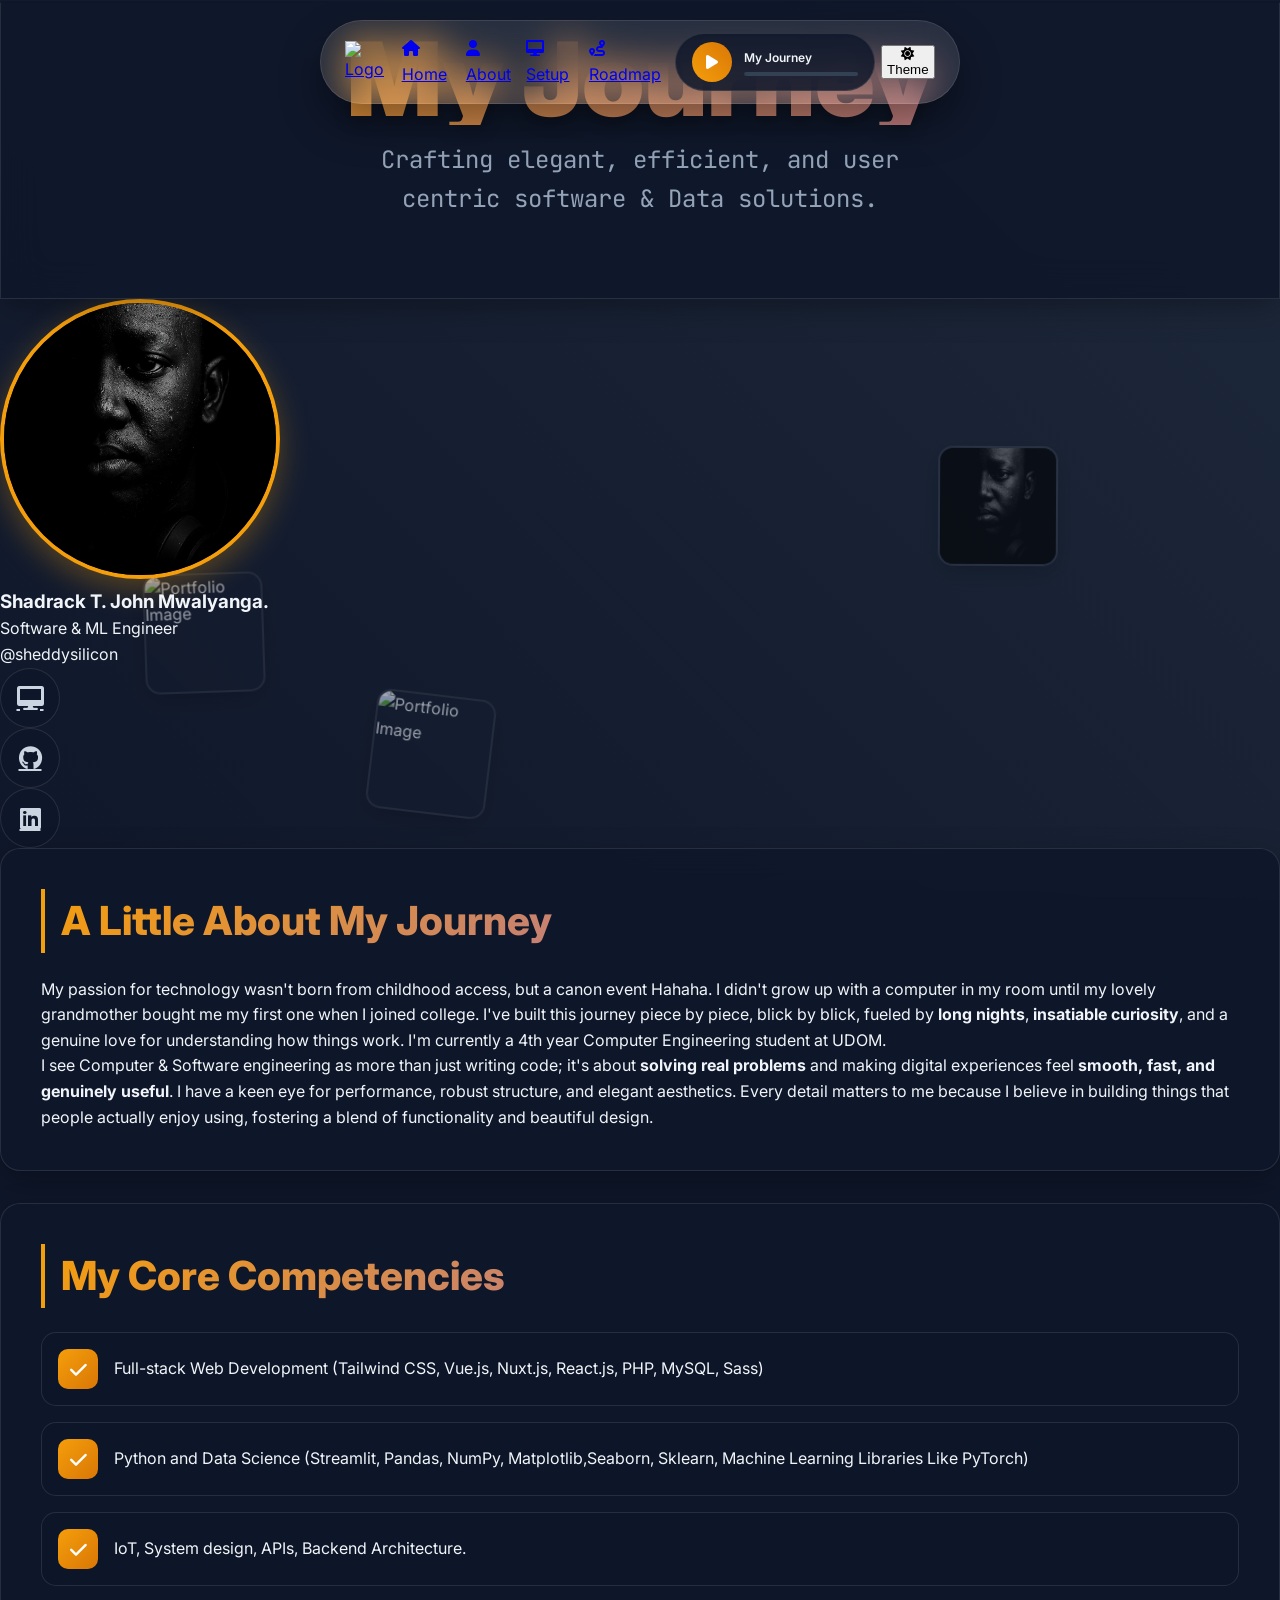
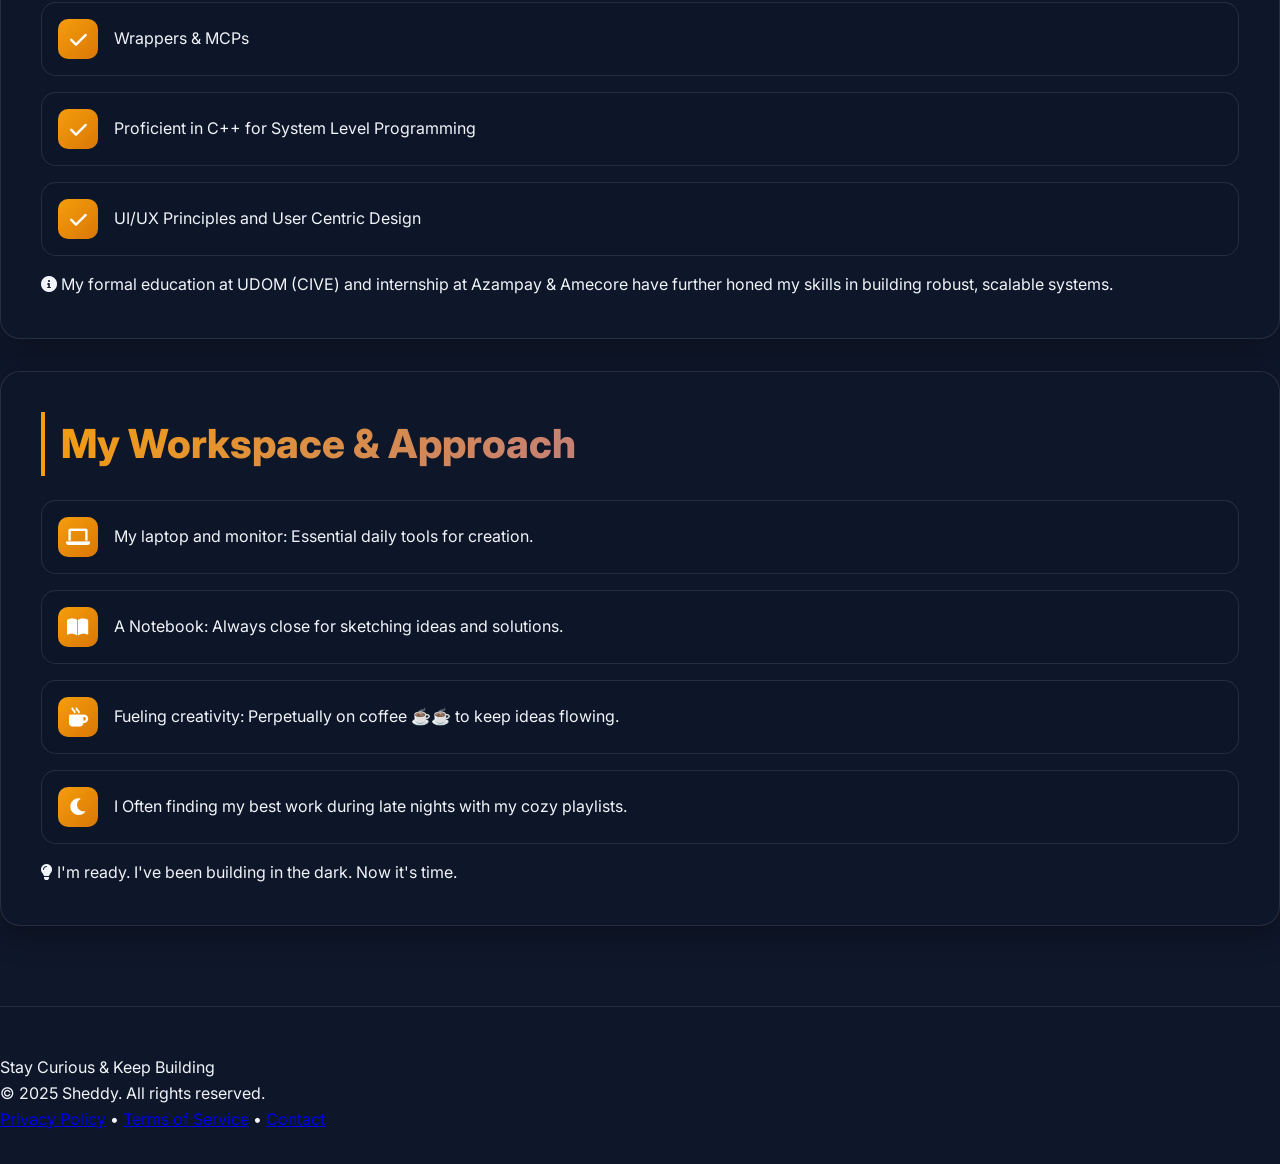
==== commit abde156b: "Optimize page load performance by removing artificial delays and deferring non-critical assets. - Re" ====
--- a/about.html
+++ b/about.html
@@ -49,6 +49,7 @@
         <a href="#" class="nav-item">
             <img src="https://encrypted-tbn0.gstatic.com/images?q=tbn:ANd9GcRyofyNYiwBsJ7aX9NkStztx-xi-1tMAs8EAA&s" 
                  alt="Logo" 
+                 loading="lazy"
                  class="w-12 h-12 rounded-full border-2 border-primary transition-all duration-300 hover:scale-110">
         </a>
         
@@ -103,7 +104,7 @@
 </nav>
 
 <!-- Hidden Audio Element -->
-<audio id="audio" preload="metadata">
+<audio id="audio" preload="none">
     <source src="/audio/Beyond_the_Bullet_Points__Unpacking_a_Young_Technologist_s_Self-Driven_Journey_from_Tanzania_to_Tech.m4a" type="audio/mpeg">
     Your browser does not support the audio element.
 </audio>
@@ -259,7 +260,6 @@
         </div>
     </footer>
 
-    <script src="script.js">
-    </script>
+    <script src="script.js" defer></script>
 </body>
 </html>
--- a/style.css
+++ b/style.css
@@ -1,738 +1,1226 @@
 :root {
-        --primary: #f59e0b;
-        --primary-dark: #d97706;
-        --secondary: #8b5cf6;
-        --accent: #06b6d4;
-        --success: #10b981;
-        --error: #ef4444;
-      }
-
-      [data-theme="light"] {
-        --bg-primary: #ffffff;
-        --bg-secondary: #f8fafc;
-        --bg-tertiary: #e2e8f0;
-        --text-primary: #1e293b;
-        --text-secondary: #475569;
-        --text-muted: #64748b;
-        --border: #e2e8f0;
-        --glass-bg: rgba(255, 255, 255, 0.85);
-        --glass-border: rgba(255, 255, 255, 0.2);
-        --shadow: rgba(0, 0, 0, 0.1);
-        --shadow-lg: rgba(0, 0, 0, 0.15);
-      }
-
-      [data-theme="dark"] {
-        --bg-primary: #0f172a;
-        --bg-secondary: #1e293b;
-        --bg-tertiary: #334155;
-        --text-primary: #f1f5f9;
-        --text-secondary: #cbd5e1;
-        --text-muted: #94a3b8;
-        --border: #334155;
-        --glass-bg: rgba(15, 23, 42, 0.85);
-        --glass-border: rgba(255, 255, 255, 0.1);
-        --shadow: rgba(0, 0, 0, 0.3);
-        --shadow-lg: rgba(0, 0, 0, 0.4);
-      }
-
-      * {
-        margin: 0;
-        padding: 0;
-        box-sizing: border-box;
-      }
-
-      body {
-        font-family: 'Inter', sans-serif;
-        background: var(--bg-primary);
-        color: var(--text-primary);
-        line-height: 1.6;
-        overflow-x: hidden;
-        transition: all 0.3s ease;
-      }
-
-      /* Enhanced Glass Morphism */
-      .glass {
-        background: var(--glass-bg);
-        backdrop-filter: blur(20px);
-        -webkit-backdrop-filter: blur(20px);
-        border: 1px solid var(--glass-border);
-        box-shadow: 0 8px 32px var(--shadow);
-      }
-
-      .glass-intense {
-        background: var(--glass-bg);
-        backdrop-filter: blur(40px);
-        -webkit-backdrop-filter: blur(40px);
-        border: 1px solid var(--glass-border);
-        box-shadow: 0 20px 40px var(--shadow-lg);
-      }
-
-      /* Animated Background */
-      .animated-bg {
-        position: fixed;
-        top: 0;
-        left: 0;
-        width: 100%;
-        height: 100%;
-        z-index: -2;
-        background: linear-gradient(45deg, var(--bg-primary), var(--bg-secondary));
-      }
-
-      .floating-shapes {
-        position: absolute;
-        width: 100%;
-        height: 100%;
-        overflow: hidden;
-      }
-
-      .shape {
-        position: absolute;
-        border-radius: 50%;
-        background: linear-gradient(45deg, var(--primary), var(--secondary));
-        opacity: 0.1;
-        animation: float 20s infinite linear;
-      }
-
-      @keyframes float {
-        0% { transform: translateY(100vh) rotate(0deg); opacity: 0; }
-        10% { opacity: 0.1; }
-        90% { opacity: 0.1; }
-        100% { transform: translateY(-100vh) rotate(360deg); opacity: 0; }
-      }
-
-      /* Enhanced Navbar */
-      .navbar {
-        position: fixed;
-        top: 20px;
-        left: 50%;
-        transform: translateX(-50%);
-        z-index: 1000;
-        border-radius: 50px;
-        padding: 12px 24px;
-        transition: all 0.3s ease;
-        backdrop-filter: blur(20px);
-        -webkit-backdrop-filter: blur(20px);
-      }
-
-      .nav-item {
-        position: relative;
-        padding: 12px 20px;
-        border-radius: 25px;
-        transition: all 0.3s cubic-bezier(0.4, 0, 0.2, 1);
-        text-decoration: none;
-        color: var(--text-secondary);
-        display: flex;
-        flex-direction: column;
-        align-items: center;
-        gap: 4px;
-        overflow: hidden;
-      }
-
-      .nav-item::before {
-        content: '';
-        position: absolute;
-        top: 0;
-        left: -100%;
-        width: 100%;
-        height: 100%;
-        background: linear-gradient(45deg, var(--primary), var(--secondary));
-        transition: all 0.3s ease;
-        border-radius: 25px;
-        z-index: -1;
-      }
-
-      .nav-item:hover::before,
-      .nav-item.active::before {
-        left: 0;
-      }
-
-      .nav-item:hover,
-      .nav-item.active {
-        color: white;
-        transform: translateY(-2px);
-      }
-
-      .nav-item i {
-        font-size: 18px;
-        transition: all 0.3s ease;
-      }
-
-      .nav-item:hover i {
-        transform: scale(1.2);
-      }
-
-      .nav-item span {
-        font-size: 12px;
-        font-weight: 500;
-      }
-
-      /* Enhanced Audio Player */
-      .audio-player {
-        background: var(--glass-bg);
-        backdrop-filter: blur(15px);
-        border-radius: 30px;
-        padding: 8px 16px;
-        display: flex;
-        align-items: center;
-        gap: 12px;
-        border: 1px solid var(--glass-border);
-        transition: all 0.3s ease;
-        min-width: 200px;
-      }
-
-      .audio-player:hover {
-        transform: translateY(-3px);
-        box-shadow: 0 15px 30px var(--shadow-lg);
-      }
-
-      .play-btn {
-        width: 40px;
-        height: 40px;
-        border-radius: 50%;
-        background: linear-gradient(45deg, var(--primary), var(--primary-dark));
-        border: none;
-        display: flex;
-        align-items: center;
-        justify-content: center;
-        cursor: pointer;
-        transition: all 0.3s ease;
-        position: relative;
-        overflow: hidden;
-      }
-
-      .play-btn::before {
-        content: '';
-        position: absolute;
-        top: 50%;
-        left: 50%;
-        width: 0;
-        height: 0;
-        background: rgba(255, 255, 255, 0.3);
-        border-radius: 50%;
-        transition: all 0.3s ease;
-      }
-
-      .play-btn:hover::before {
-        width: 100%;
-        height: 100%;
-        top: 0;
-        left: 0;
-      }
-
-      .play-btn:hover {
-        transform: scale(1.1);
-      }
-
-      .play-btn i {
-        color: white;
-        font-size: 16px;
-        position: relative;
-        z-index: 2;
-      }
-
-      .audio-info {
-        flex: 1;
-        min-width: 0;
-      }
-
-      .audio-title {
-        font-size: 12px;
-        font-weight: 600;
-        color: var(--text-primary);
-        margin-bottom: 4px;
-      }
-
-      .audio-progress {
-        width: 100%;
-        height: 4px;
-        background: var(--border);
-        border-radius: 2px;
-        overflow: hidden;
-        position: relative;
-      }
-
-      .audio-progress-bar {
-        height: 100%;
-        background: linear-gradient(90deg, var(--primary), var(--secondary));
-        width: 0%;
-        transition: width 0.1s ease;
-        border-radius: 2px;
-        position: relative;
-      }
-
-      .audio-progress-bar::after {
-        content: '';
-        position: absolute;
-        right: 0;
-        top: 50%;
-        transform: translateY(-50%);
-        width: 8px;
-        height: 8px;
-        background: white;
-        border-radius: 50%;
-        box-shadow: 0 2px 4px var(--shadow);
-      }
-
-      /* Hero Section Enhancements */
-      .hero-content {
-        position: relative;
-        z-index: 10;
-        text-align: center;
-        padding: 2rem;
-      }
-
-      .hero-title {
-        font-size: clamp(3rem, 8vw, 8rem);
-        font-weight: 900;
-        line-height: 0.9;
-        margin-bottom: 1rem;
-        background: linear-gradient(135deg, var(--primary), var(--secondary), var(--accent));
-        background-size: 300% 300%;
-        -webkit-background-clip: text;
-        -webkit-text-fill-color: transparent;
-        background-clip: text;
-        animation: gradientShift 4s ease infinite;
-        filter: drop-shadow(0 4px 8px var(--shadow));
-      }
-
-      @keyframes gradientShift {
-        0%, 100% { background-position: 0% 50%; }
-        50% { background-position: 100% 50%; }
-      }
-
-      .hero-subtitle {
-        font-size: clamp(1.5rem, 4vw, 3rem);
-        font-weight: 600;
-        color: var(--text-secondary);
-        margin-bottom: 1.5rem;
-        opacity: 0;
-        animation: fadeInUp 1s ease 0.5s forwards;
-      }
-
-      .hero-description {
-        font-size: clamp(1rem, 2vw, 1.5rem);
-        color: var(--text-muted);
-        max-width: 600px;
-        margin: 0 auto 3rem;
-        font-family: 'JetBrains Mono', monospace;
-        opacity: 0;
-        animation: fadeInUp 1s ease 1s forwards;
-      }
-
-      .hero-keywords {
-        display: inline-flex;
-        gap: 1rem;
-        flex-wrap: wrap;
-        justify-content: center;
-        margin-bottom: 2rem;
-      }
-
-      .keyword {
-        padding: 8px 16px;
-        background: var(--glass-bg);
-        border: 1px solid var(--glass-border);
-        border-radius: 20px;
-        font-weight: 600;
-        font-size: 14px;
-        color: var(--primary);
-        backdrop-filter: blur(10px);
-        transition: all 0.3s ease;
-        opacity: 0;
-        animation: fadeInScale 0.8s ease forwards;
-      }
-
-      .keyword:nth-child(1) { animation-delay: 1.2s; }
-      .keyword:nth-child(2) { animation-delay: 1.4s; }
-      .keyword:nth-child(3) { animation-delay: 1.6s; }
-
-      .keyword:hover {
-        transform: translateY(-2px) scale(1.05);
-        background: var(--primary);
-        color: white;
-        box-shadow: 0 8px 20px var(--shadow-lg);
-      }
-
-      @keyframes fadeInUp {
-        from {
-          opacity: 0;
-          transform: translateY(30px);
-        }
-        to {
-          opacity: 1;
-          transform: translateY(0);
-        }
-      }
-
-      @keyframes fadeInScale {
-        from {
-          opacity: 0;
-          transform: scale(0.8);
-        }
-        to {
-          opacity: 1;
-          transform: scale(1);
-        }
-      }
-
-      /* Enhanced Buttons */
-      .btn {
-        display: inline-flex;
-        align-items: center;
-        gap: 12px;
-        padding: 16px 32px;
-        border-radius: 50px;
-        font-weight: 600;
-        text-decoration: none;
-        transition: all 0.3s cubic-bezier(0.4, 0, 0.2, 1);
-        position: relative;
-        overflow: hidden;
-        backdrop-filter: blur(10px);
-        border: 1px solid transparent;
-      }
-
-      .btn::before {
-        content: '';
-        position: absolute;
-        top: 50%;
-        left: 50%;
-        width: 0;
-        height: 0;
-        background: radial-gradient(circle, rgba(255, 255, 255, 0.2) 0%, transparent 70%);
-        transition: all 0.6s ease;
-        border-radius: 50%;
-      }
-
-      .btn:hover::before {
-        width: 300px;
-        height: 300px;
-        top: -150px;
-        left: -150px;
-      }
-
-      .btn-primary {
-        background: linear-gradient(135deg, var(--primary), var(--primary-dark));
-        color: white;
-        box-shadow: 0 8px 25px rgba(245, 158, 11, 0.3);
-      }
-
-      .btn-primary:hover {
-        transform: translateY(-3px);
-        box-shadow: 0 15px 35px rgba(245, 158, 11, 0.4);
-      }
-
-      .btn-secondary {
-        background: var(--glass-bg);
-        color: var(--text-primary);
-        border-color: var(--glass-border);
-        backdrop-filter: blur(15px);
-      }
-
-      .btn-secondary:hover {
-        transform: translateY(-3px);
-        background: var(--bg-tertiary);
-        box-shadow: 0 15px 35px var(--shadow-lg);
-      }
-
-      .btn i {
-        transition: all 0.3s ease;
-      }
-
-      .btn:hover i {
-        transform: translateX(4px);
-      }
-
-      /* Social Links Enhancement */
-      .social-links {
-        display: flex;
-        justify-content: center;
-        gap: 1rem;
-        margin-top: 3rem;
-        opacity: 0;
-        animation: fadeInUp 1s ease 1.8s forwards;
-      }
-
-      .social-link {
-        width: 60px;
-        height: 60px;
-        border-radius: 50%;
-        background: var(--glass-bg);
-        border: 1px solid var(--glass-border);
-        display: flex;
-        align-items: center;
-        justify-content: center;
-        color: var(--text-secondary);
-        font-size: 24px;
-        transition: all 0.3s cubic-bezier(0.4, 0, 0.2, 1);
-        position: relative;
-        overflow: hidden;
-        backdrop-filter: blur(15px);
-      }
-
-      .social-link::before {
-        content: '';
-        position: absolute;
-        top: 0;
-        left: -100%;
-        width: 100%;
-        height: 100%;
-        background: linear-gradient(45deg, var(--primary), var(--secondary));
-        transition: all 0.4s ease;
-        border-radius: 50%;
-      }
-
-      .social-link:hover::before {
-        left: 0;
-      }
-
-      .social-link:hover {
-        color: white;
-        transform: translateY(-5px) scale(1.1);
-        box-shadow: 0 15px 30px var(--shadow-lg);
-      }
-
-      .social-link i {
-        position: relative;
-        z-index: 2;
-        transition: all 0.3s ease;
-      }
-
-      .social-link:hover i {
-        transform: scale(1.2);
-      }
-
-      /* Floating Images Enhancement */
-      .floating-images {
-        position: fixed;
-        top: 0;
-        left: 0;
-        width: 100%;
-        height: 100%;
-        z-index: -1;
-        overflow: hidden;
-        pointer-events: none;
-      }
-
-      .floating-img {
-        position: absolute;
-        width: 120px;
-        height: 120px;
-        border-radius: 15px;
-        opacity: 0.6;
-        transition: all 0.3s ease;
-        border: 2px solid var(--glass-border);
-        backdrop-filter: blur(2px);
-        box-shadow: 0 8px 25px var(--shadow);
-        object-fit: cover;
-      }
-
-      .floating-img:hover {
-        opacity: 0.9;
-        transform: scale(1.1);
-        z-index: 10;
-        pointer-events: auto;
-      }
-
-      /* Theme Toggle Enhancement */
-      .theme-toggle {
-        position: relative;
-        overflow: hidden;
-      }
-
-      .theme-toggle::after {
-        content: '';
-        position: absolute;
-        top: 50%;
-        left: 50%;
-        width: 0;
-        height: 0;
-        background: radial-gradient(circle, var(--primary) 0%, var(--secondary) 100%);
-        transition: all 0.5s ease;
-        border-radius: 50%;
-        z-index: -1;
-      }
-
-      .theme-toggle:hover::after {
-        width: 200%;
-        height: 200%;
-        top: -50%;
-        left: -50%;
-      }
-
-      /* Enhanced Footer */
-      .footer {
-        background: var(--glass-bg);
-        backdrop-filter: blur(20px);
-        border-top: 1px solid var(--glass-border);
-        padding: 3rem 0 2rem;
-        margin-top: 5rem;
-        position: relative;
-        overflow: hidden;
-      }
-
-      .footer::before {
-        content: '';
-        position: absolute;
-        top: 0;
-        left: -100%;
-        width: 100%;
-        height: 2px;
-        background: linear-gradient(90deg, var(--primary), var(--secondary), var(--accent));
-        animation: slideIn 2s ease-in-out infinite;
-      }
-
-      @keyframes slideIn {
-        0% { left: -100%; }
-        100% { left: 100%; }
-      }
-
-      /* Loading Animation */
-      .loading-overlay {
-        position: fixed;
-        top: 0;
-        left: 0;
-        width: 100%;
-        height: 100%;
-        background: var(--bg-primary);
-        z-index: 9999;
-        display: flex;
-        align-items: center;
-        justify-content: center;
-        transition: all 0.5s ease;
-      }
-
-      .loading-spinner {
-        width: 60px;
-        height: 60px;
-        border: 3px solid var(--border);
-        border-top: 3px solid var(--primary);
-        border-radius: 50%;
-        animation: spin 1s linear infinite;
-      }
-
-      @keyframes spin {
-        0% { transform: rotate(0deg); }
-        100% { transform: rotate(360deg); }
-      }
-
-      /* Responsive Design */
-      @media (max-width: 768px) {
-        .navbar {
-          top: 10px;
-          left: 10px;
-          right: 10px;
-          transform: none;
-          border-radius: 25px;
-          padding: 8px 16px;
-        }
-
-        .nav-item {
-          padding: 8px 12px;
-        }
-
-        .nav-item i {
-          font-size: 16px;
-        }
-
-        .nav-item span {
-          font-size: 10px;
-        }
-
-        .audio-player {
-          min-width: 150px;
-          padding: 6px 12px;
-        }
-
-        .play-btn {
-          width: 32px;
-          height: 32px;
-        }
-
-        .play-btn i {
-          font-size: 14px;
-        }
-
-        .social-link {
-          width: 50px;
-          height: 50px;
-          font-size: 20px;
-        }
-
-        .floating-img {
-          width: 80px;
-          height: 80px;
-        }
-
-        .btn {
-          padding: 12px 24px;
-          font-size: 14px;
-        }
-      }
-
-      /* Scroll Indicator */
-      .scroll-indicator {
-        position: fixed;
-        top: 0;
-        left: 0;
-        width: 100%;
-        height: 3px;
-        z-index: 1001;
-        background: var(--glass-bg);
-      }
-
-      .scroll-progress {
-        height: 100%;
-        background: linear-gradient(90deg, var(--primary), var(--secondary));
-        width: 0%;
-        transition: width 0.1s ease;
-      }
-
-      /* Cursor Trail Effect */
-      .cursor-trail {
-        position: fixed;
-        width: 20px;
-        height: 20px;
-        border-radius: 50%;
-        background: var(--primary);
-        pointer-events: none;
-        z-index: 9998;
-        opacity: 0.6;
-        transition: all 0.1s ease;
-      }
-
-      /* Particle System */
-      .particles {
-        position: fixed;
-        top: 0;
-        left: 0;
-        width: 100%;
-        height: 100%;
-        z-index: -1;
-        overflow: hidden;
-      }
-
-      .particle {
-        position: absolute;
-        width: 4px;
-        height: 4px;
-        background: var(--primary);
-        border-radius: 50%;
-        opacity: 0.7;
-        animation: particleFloat 15s infinite linear;
-      }
-
-      @keyframes particleFloat {
-        0% {
-          transform: translateY(100vh) translateX(0px);
-          opacity: 0;
-        }
-        10% {
-          opacity: 0.7;
-        }
-        90% {
-          opacity: 0.7;
-        }
-        100% {
-          transform: translateY(-100vh) translateX(200px);
-          opacity: 0;
-        }
-      }
+  --primary: #f59e0b;
+  --primary-dark: #d97706;
+  --secondary: #8b5cf6;
+  --accent: #06b6d4;
+  --success: #10b981;
+  --error: #ef4444;
+}
+
+[data-theme="light"] {
+  --bg-primary: #ffffff;
+  --bg-secondary: #f8fafc;
+  --bg-tertiary: #e2e8f0;
+  --text-primary: #1e293b;
+  --text-secondary: #475569;
+  --text-muted: #64748b;
+  --border: #e2e8f0;
+  --glass-bg: rgba(255, 255, 255, 0.85);
+  --glass-border: rgba(255, 255, 255, 0.2);
+  --shadow: rgba(0, 0, 0, 0.1);
+  --shadow-lg: rgba(0, 0, 0, 0.15);
+}
+
+[data-theme="dark"] {
+  --bg-primary: #0f172a;
+  --bg-secondary: #1e293b;
+  --bg-tertiary: #334155;
+  --text-primary: #f1f5f9;
+  --text-secondary: #cbd5e1;
+  --text-muted: #94a3b8;
+  --border: #334155;
+  --glass-bg: rgba(15, 23, 42, 0.85);
+  --glass-border: rgba(255, 255, 255, 0.1);
+  --shadow: rgba(0, 0, 0, 0.3);
+  --shadow-lg: rgba(0, 0, 0, 0.4);
+}
+
+* {
+  margin: 0;
+  padding: 0;
+  box-sizing: border-box;
+}
+
+body {
+  font-family: 'Inter', sans-serif;
+  background: var(--bg-primary);
+  color: var(--text-primary);
+  line-height: 1.6;
+  overflow-x: hidden;
+  transition: all 0.3s ease;
+}
+
+/* Glass Morphism */
+.glass {
+  background: var(--glass-bg);
+  backdrop-filter: blur(20px);
+  -webkit-backdrop-filter: blur(20px);
+  border: 1px solid var(--glass-border);
+  box-shadow: 0 8px 32px var(--shadow);
+}
+
+.glass-intense {
+  background: var(--glass-bg);
+  backdrop-filter: blur(40px);
+  -webkit-backdrop-filter: blur(40px);
+  border: 1px solid var(--glass-border);
+  box-shadow: 0 20px 40px var(--shadow-lg);
+}
+
+/* Animated Background */
+.animated-bg {
+  position: fixed;
+  top: 0;
+  left: 0;
+  width: 100%;
+  height: 100%;
+  z-index: -2;
+  background: linear-gradient(45deg, var(--bg-primary), var(--bg-secondary));
+}
+
+.floating-shapes {
+  position: absolute;
+  width: 100%;
+  height: 100%;
+  overflow: hidden;
+}
+
+.shape {
+  position: absolute;
+  border-radius: 50%;
+  background: linear-gradient(45deg, var(--primary), var(--secondary));
+  opacity: 0.1;
+  animation: float 20s infinite linear;
+}
+
+/* Navbar */
+.navbar {
+  position: fixed;
+  top: 20px;
+  left: 50%;
+  transform: translateX(-50%);
+  z-index: 1000;
+  border-radius: 50px;
+  padding: 12px 24px;
+  transition: all 0.3s ease;
+  backdrop-filter: blur(20px);
+  -webkit-backdrop-filter: blur(20px);
+}
+
+.navbar-content {
+  position: relative;
+  display: flex;
+  align-items: center;
+  gap: 6px;
+}
+
+.hamburger {
+  display: none;
+  background: none;
+  border: none;
+  color: var(--text-primary);
+  font-size: 24px;
+  cursor: pointer;
+  padding: 12px;
+  transition: all 0.3s ease;
+}
+
+.hamburger:hover {
+  color: var(--primary);
+  transform: scale(1.1);
+}
+
+.nav-menu {
+  display: flex;
+  align-items: center;
+  gap: 6px;
+  transition: all 0.3s ease;
+}
+/* 
+.nav-item {
+  position: relative;
+  padding: 12px 20px;
+  border-radius: 25px;
+  transition: all 0.3s cubic-bezier(0.4, 0, 0.2, 1);
+  text-decoration: none;
+  color: var(--text-secondary);
+  display: flex;
+  flex-direction: column;
+  align-items: center;
+  gap: 4px;
+  overflow: hidden;
+}
+
+.nav-item::before {
+  content: '';
+  position: absolute;
+  top: 0;
+  left: -100%;
+  width: 100%;
+  height: 100%;
+  background: linear-gradient(45deg, var(--primary), var(--secondary));
+  transition: all 0.3s ease;
+  border-radius: 25px;
+  z-index: -1;
+}
+
+.nav-item:hover::before,
+.nav-item.active::before {
+  left: 0;
+}
+
+.nav-item:hover,
+.nav-item.active {
+  color: white;
+  transform: translateY(-2px);
+}
+
+.nav-item i {
+  font-size: 18px;
+  transition: all 0.3s ease;
+}
+
+.nav-item:hover i {
+  transform: scale(1.2);
+}
+
+.nav-item span {
+  font-size: 12px;
+  font-weight: 500;
+} */
+
+
+
+
+
+/* Audio Player */
+.audio-player {
+  background: var(--glass-bg);
+  backdrop-filter: blur(15px);
+  border-radius: 30px;
+  padding: 8px 16px;
+  display: flex;
+  align-items: center;
+  gap: 12px;
+  border: 1px solid var(--glass-border);
+  transition: all 0.3s ease;
+  min-width: 200px;
+}
+
+.audio-player:hover {
+  transform: translateY(-3px);
+  box-shadow: 0 15px 30px var(--shadow-lg);
+}
+
+.play-btn {
+  width: 40px;
+  height: 40px;
+  border-radius: 50%;
+  background: linear-gradient(45deg, var(--primary), var(--primary-dark));
+  border: none;
+  display: flex;
+  align-items: center;
+  justify-content: center;
+  cursor: pointer;
+  transition: all 0.3s ease;
+  position: relative;
+  overflow: hidden;
+}
+
+.play-btn::before {
+  content: '';
+  position: absolute;
+  top: 50%;
+  left: 50%;
+  width: 0;
+  height: 0;
+  background: rgba(255, 255, 255, 0.3);
+  border-radius: 50%;
+  transition: all 0.3s ease;
+}
+
+.play-btn:hover::before {
+  width: 100%;
+  height: 100%;
+  top: 0;
+  left: 0;
+}
+
+.play-btn:hover {
+  transform: scale(1.1);
+}
+
+.play-btn i {
+  color: white;
+  font-size: 16px;
+  position: relative;
+  z-index: 2;
+}
+
+.audio-info {
+  flex: 1;
+  min-width: 0;
+}
+
+.audio-title {
+  font-size: 12px;
+  font-weight: 600;
+  color: var(--text-primary);
+  margin-bottom: 4px;
+}
+
+.audio-progress {
+  width: 100%;
+  height: 4px;
+  background: var(--border);
+  border-radius: 2px;
+  overflow: hidden;
+  position: relative;
+}
+
+.audio-progress-bar {
+  height: 100%;
+  background: linear-gradient(90deg, var(--primary), var(--secondary));
+  width: 0%;
+  transition: width 0.1s ease;
+  border-radius: 2px;
+  position: relative;
+}
+
+.audio-progress-bar::after {
+  content: '';
+  position: absolute;
+  right: 0;
+  top: 50%;
+  transform: translateY(-50%);
+  width: 8px;
+  height: 8px;
+  background: white;
+  border-radius: 50%;
+  box-shadow: 0 2px 4px var(--shadow);
+}
+
+/* Hero Section */
+.hero-content {
+  position: relative;
+  z-index: 10;
+  text-align: center;
+  padding: 2rem;
+}
+
+.hero-title {
+  font-size: clamp(3rem, 8vw, 8rem);
+  font-weight: 900;
+  line-height: 0.9;
+  margin-bottom: 1rem;
+  background: linear-gradient(135deg, var(--primary), var(--secondary), var(--accent));
+  background-size: 300% 300%;
+  -webkit-background-clip: text;
+  -webkit-text-fill-color: transparent;
+  background-clip: text;
+  animation: gradientShift 4s ease infinite;
+  filter: drop-shadow(0 4px 8px var(--shadow));
+}
+
+.hero-subtitle {
+  font-size: clamp(1.5rem, 4vw, 3rem);
+  font-weight: 600;
+  color: var(--text-secondary);
+  margin-bottom: 1.5rem;
+  opacity: 0;
+  animation: fadeInUp 1s ease 0.5s forwards;
+}
+
+.hero-description {
+  font-size: clamp(1rem, 2vw, 1.5rem);
+  color: var(--text-muted);
+  max-width: 600px;
+  margin: 0 auto 3rem;
+  font-family: 'JetBrains Mono', monospace;
+  opacity: 0;
+  animation: fadeInUp 1s ease 1s forwards;
+}
+
+.hero-keywords {
+  display: inline-flex;
+  gap: 1rem;
+  flex-wrap: wrap;
+  justify-content: center;
+  margin-bottom: 2rem;
+}
+
+.keyword {
+  padding: 8px 16px;
+  background: var(--glass-bg);
+  border: 1px solid var(--glass-border);
+  border-radius: 20px;
+  font-weight: 600;
+  font-size: 14px;
+  color: var(--primary);
+  backdrop-filter: blur(10px);
+  transition: all 0.3s ease;
+  opacity: 0;
+  animation: fadeInScale 0.8s ease forwards;
+}
+
+.keyword:nth-child(1) { animation-delay: 1.2s; }
+.keyword:nth-child(2) { animation-delay: 1.4s; }
+.keyword:nth-child(3) { animation-delay: 1.6s; }
+
+.keyword:hover {
+  transform: translateY(-2px) scale(1.05);
+  background: var(--primary);
+  color: white;
+  box-shadow: 0 8px 20px var(--shadow-lg);
+}
+
+/* Buttons */
+.btn {
+  display: inline-flex;
+  align-items: center;
+  gap: 12px;
+  padding: 16px 32px;
+  border-radius: 50px;
+  font-weight: 600;
+  text-decoration: none;
+  transition: all 0.3s cubic-bezier(0.4, 0, 0.2, 1);
+  position: relative;
+  overflow: hidden;
+  backdrop-filter: blur(10px);
+  border: 1px solid transparent;
+}
+
+.btn::before {
+  content: '';
+  position: absolute;
+  top: 50%;
+  left: 50%;
+  width: 0;
+  height: 0;
+  background: radial-gradient(circle, rgba(255, 255, 255, 0.2) 0%, transparent 70%);
+  transition: all 0.6s ease;
+  border-radius: 50%;
+}
+
+.btn:hover::before {
+  width: 300px;
+  height: 300px;
+  top: -150px;
+  left: -150px;
+}
+
+.btn-primary {
+  background: linear-gradient(135deg, var(--primary), var(--primary-dark));
+  color: white;
+  box-shadow: 0 8px 25px rgba(245, 158, 11, 0.3);
+}
+
+.btn-primary:hover {
+  transform: translateY(-3px);
+  box-shadow: 0 15px 35px rgba(245, 158, 11, 0.4);
+}
+
+.btn-secondary {
+  background: var(--glass-bg);
+  color: var(--text-primary);
+  border-color: var(--glass-border);
+  backdrop-filter: blur(15px);
+}
+
+.btn-secondary:hover {
+  transform: translateY(-3px);
+  background: var(--bg-tertiary);
+  box-shadow: 0 15px 35px var(--shadow-lg);
+}
+
+.btn i {
+  transition: all 0.3s ease;
+}
+
+.btn:hover i {
+  transform: translateX(4px);
+}
+
+/* Social Links */
+.social-links {
+  display: flex;
+  justify-content: center;
+  gap: 1rem;
+  margin-top: 3rem;
+  opacity: 0;
+  animation: fadeInUp 1s ease 1.8s forwards;
+}
+
+.social-link {
+  width: 60px;
+  height: 60px;
+  border-radius: 50%;
+  background: var(--glass-bg);
+  border: 1px solid var(--glass-border);
+  display: flex;
+  align-items: center;
+  justify-content: center;
+  color: var(--text-secondary);
+  font-size: 24px;
+  transition: all 0.3s cubic-bezier(0.4, 0, 0.2, 1);
+  position: relative;
+  overflow: hidden;
+  backdrop-filter: blur(15px);
+}
+
+.social-link::before {
+  content: '';
+  position: absolute;
+  top: 0;
+  left: -100%;
+  width: 100%;
+  height: 100%;
+  background: linear-gradient(45deg, var(--primary), var(--secondary));
+  transition: all 0.4s ease;
+  border-radius: 50%;
+}
+
+.social-link:hover::before {
+  left: 0;
+}
+
+.social-link:hover {
+  color: white;
+  transform: translateY(-5px) scale(1.1);
+  box-shadow: 0 15px 30px var(--shadow-lg);
+}
+
+.social-link i {
+  position: relative;
+  z-index: 2;
+  transition: all 0.3s ease;
+}
+
+.social-link:hover i {
+  transform: scale(1.2);
+}
+
+/* Floating Images */
+.floating-images {
+  position: fixed;
+  top: 0;
+  left: 0;
+  width: 100%;
+  height: 100%;
+  z-index: -1;
+  overflow: hidden;
+  pointer-events: none;
+}
+
+.floating-img {
+  position: absolute;
+  width: 120px;
+  height: 120px;
+  border-radius: 15px;
+  opacity: 0.6;
+  transition: all 0.3s ease;
+  border: 2px solid var(--glass-border);
+  backdrop-filter: blur(2px);
+  box-shadow: 0 8px 25px var(--shadow);
+  object-fit: cover;
+}
+
+.floating-img:hover {
+  opacity: 0.9;
+  transform: scale(1.1);
+  z-index: 10;
+  pointer-events: auto;
+}
+
+/* Theme Toggle */
+.theme-toggle {
+  position: relative;
+  overflow: hidden;
+}
+
+.theme-toggle::after {
+  content: '';
+  position: absolute;
+  top: 50%;
+  left: 50%;
+  width: 0;
+  height: 0;
+  background: radial-gradient(circle, var(--primary) 0%, var(--secondary) 100%);
+  transition: all 0.5s ease;
+  border-radius: 50%;
+  z-index: -1;
+}
+
+.theme-toggle:hover::after {
+  width: 200%;
+  height: 200%;
+  top: -50%;
+  left: -50%;
+}
+
+/* Footer */
+.footer {
+  background: var(--glass-bg);
+  backdrop-filter: blur(20px);
+  border-top: 1px solid var(--glass-border);
+  padding: 3rem 0 2rem;
+  margin-top: 5rem;
+  position: relative;
+  overflow: hidden;
+}
+
+.footer::before {
+  content: '';
+  position: absolute;
+  top: 0;
+  left: -100%;
+  width: 100%;
+  height: 2px;
+  background: linear-gradient(90deg, var(--primary), var(--secondary), var(--accent));
+  animation: slideIn 2s ease-in-out infinite;
+}
+
+/* Loading Animation */
+.loading-overlay {
+  position: fixed;
+  top: 0;
+  left: 0;
+  width: 100%;
+  height: 100%;
+  background: var(--bg-primary);
+  z-index: 9999;
+  display: flex;
+  align-items: center;
+  justify-content: center;
+  transition: all 0.5s ease;
+}
+
+.loading-spinner {
+  width: 60px;
+  height: 60px;
+  border: 3px solid var(--border);
+  border-top: 3px solid var(--primary);
+  border-radius: 50%;
+  animation: spin 1s linear infinite;
+}
+
+/* Scroll Indicator */
+.scroll-indicator {
+  position: fixed;
+  top: 0;
+  left: 0;
+  width: 100%;
+  height: 3px;
+  z-index: 1001;
+  background: var(--glass-bg);
+}
+
+.scroll-progress {
+  height: 100%;
+  background: linear-gradient(90deg, var(--primary), var(--secondary));
+  width: 0%;
+  transition: width 0.1s ease;
+}
+
+/* Cursor Trail Effect */
+.cursor-trail {
+  position: fixed;
+  width: 20px;
+  height: 20px;
+  border-radius: 50%;
+  background: var(--primary);
+  pointer-events: none;
+  z-index: 9998;
+  opacity: 0.6;
+  transition: all 0.1s ease;
+}
+
+/* Particle System */
+.particles {
+  position: fixed;
+  top: 0;
+  left: 0;
+  width: 100%;
+  height: 100%;
+  z-index: -1;
+  overflow: hidden;
+}
+
+.particle {
+  position: absolute;
+  width: 4px;
+  height: 4px;
+  background: var(--primary);
+  border-radius: 50%;
+  opacity: 0.7;
+  animation: particleFloat 15s infinite linear;
+}
+
+/* Content Sections */
+.content-section {
+  background: var(--glass-bg);
+  backdrop-filter: blur(20px);
+  border-radius: 20px;
+  padding: 2.5rem;
+  margin-bottom: 2rem;
+  border: 1px solid var(--glass-border);
+  box-shadow: 0 10px 30px var(--shadow);
+  transition: all 0.3s ease;
+}
+
+.content-section:hover {
+  transform: translateY(-5px);
+  box-shadow: 0 15px 40px var(--shadow-lg);
+}
+
+.section-title {
+  font-size: 2.5rem;
+  font-weight: 800;
+  margin-bottom: 1.5rem;
+  background: linear-gradient(135deg, var(--primary), var(--secondary));
+  -webkit-background-clip: text;
+  -webkit-text-fill-color: transparent;
+  background-clip: text;
+  border-left: 4px solid var(--primary);
+  padding-left: 1rem;
+}
+
+.section-heading {
+  text-align: center;
+  margin-bottom: 3rem;
+}
+
+.section-subtitle {
+  font-size: 1.25rem;
+  color: var(--text-secondary);
+  max-width: 600px;
+  margin: 0 auto;
+}
+
+.profile-image {
+  width: 280px;
+  height: 280px;
+  border-radius: 50%;
+  object-fit: cover;
+  border: 4px solid var(--primary);
+  box-shadow: 0 10px 30px rgba(245, 158, 11, 0.3);
+  transition: all 0.3s ease;
+}
+
+.profile-image:hover {
+  transform: scale(1.05);
+  box-shadow: 0 15px 40px rgba(245, 158, 11, 0.4);
+}
+
+.skill-item {
+  display: flex;
+  align-items: center;
+  gap: 1rem;
+  padding: 1rem;
+  background: var(--glass-bg);
+  border-radius: 15px;
+  margin-bottom: 1rem;
+  border: 1px solid var(--glass-border);
+  transition: all 0.3s ease;
+}
+
+.skill-item:hover {
+  transform: translateX(10px);
+  background: linear-gradient(135deg, var(--glass-bg), var(--bg-tertiary));
+}
+
+.skill-icon {
+  width: 40px;
+  height: 40px;
+  display: flex;
+  align-items: center;
+  justify-content: center;
+  background: linear-gradient(135deg, var(--primary), var(--primary-dark));
+  border-radius: 10px;
+  color: white;
+  font-size: 1.2rem;
+}
+
+/* Timeline */
+.timeline-entry {
+  position: relative;
+  margin-bottom: 4rem;
+}
+
+.timeline-card {
+  background: var(--glass-bg);
+  backdrop-filter: blur(20px);
+  border: 1px solid var(--glass-border);
+  transition: all 0.3s ease;
+  position: relative;
+  overflow: hidden;
+}
+
+.timeline-card::before {
+  content: '';
+  position: absolute;
+  top: 0;
+  left: -100%;
+  width: 100%;
+  height: 100%;
+  background: linear-gradient(45deg, var(--primary), var(--secondary));
+  opacity: 0.05;
+  transition: all 0.4s ease;
+  z-index: -1;
+}
+
+.timeline-card:hover::before {
+  left: 0;
+}
+
+.timeline-card:hover {
+  transform: translateY(-5px);
+  box-shadow: 0 15px 30px var(--shadow-lg);
+}
+
+.timeline-marker {
+  width: 24px;
+  height: 24px;
+  border-radius: 50%;
+  background: var(--glass-bg);
+  border: 2px solid var(--primary);
+  display: flex;
+  align-items: center;
+  justify-content: center;
+  position: absolute;
+  left: 50%;
+  transform: translateX(-50%);
+  z-index: 10;
+}
+
+.timeline-marker i {
+  color: var(--primary);
+  font-size: 12px;
+}
+
+.timeline-line {
+  position: absolute;
+  left: 50%;
+  transform: translateX(-50%);
+  width: 2px;
+  height: 100%;
+  background: linear-gradient(to bottom, var(--primary), var(--secondary));
+  z-index: 0;
+}
+
+.current-marker {
+  background: var(--primary);
+  border-color: var(--primary);
+}
+
+.current-marker i {
+  color: white;
+}
+
+.roadmap-tag {
+  display: inline-block;
+  background: var(--bg-tertiary);
+  color: var(--text-secondary);
+  border-radius: 20px;
+  padding: 4px 12px;
+  font-size: 0.75rem;
+  margin-right: 0.5rem;
+  margin-bottom: 0.5rem;
+  transition: all 0.3s ease;
+}
+
+.roadmap-tag:hover {
+  background: var(--primary);
+  color: white;
+  transform: scale(1.05);
+}
+
+.current-tag {
+  background: var(--primary);
+  color: white;
+}
+
+/* Setup Page Styles */
+.setup-item {
+  position: relative;
+  background: var(--glass-bg);
+  backdrop-filter: blur(20px);
+  border: 1px solid var(--glass-border);
+  border-radius: 20px;
+  padding: 1.5rem;
+  transition: all 0.3s cubic-bezier(0.4, 0, 0.2, 1);
+  overflow: hidden;
+}
+
+.setup-item::before {
+  content: '';
+  position: absolute;
+  top: 0;
+  left: -100%;
+  width: 100%;
+  height: 100%;
+  background: linear-gradient(45deg, var(--primary), var(--secondary));
+  opacity: 0.1;
+  transition: all 0.4s ease;
+  z-index: -1;
+}
+
+.setup-item:hover::before {
+  left: 0;
+}
+
+.setup-item:hover {
+  transform: translateY(-5px);
+  box-shadow: 0 15px 30px var(--shadow-lg);
+}
+
+.setup-image {
+  border-radius: 12px;
+  overflow: hidden;
+  background: var(--bg-tertiary);
+  display: flex;
+  align-items: center;
+  justify-content: center;
+  padding: 1rem;
+  margin-bottom: 1rem;
+  transition: all 0.3s ease;
+}
+
+.setup-item:hover .setup-image {
+  transform: scale(1.05);
+}
+
+.setup-image img {
+  max-width: 100%;
+  height: auto;
+  object-fit: contain;
+  transition: all 0.3s ease;
+}
+
+.setup-item:hover .setup-image img {
+  transform: scale(1.1);
+}
+
+.setup-title {
+  font-weight: 700;
+  font-size: 1.25rem;
+  margin-bottom: 0.5rem;
+  color: var(--text-primary);
+}
+
+.setup-description {
+  color: var(--text-secondary);
+  font-size: 0.875rem;
+  margin-bottom: 1rem;
+}
+
+.setup-view-btn {
+  position: absolute;
+  top: 1rem;
+  right: 1rem;
+  width: 36px;
+  height: 36px;
+  border-radius: 50%;
+  background: var(--glass-bg);
+  border: 1px solid var(--glass-border);
+  display: flex;
+  align-items: center;
+  justify-content: center;
+  color: var(--text-secondary);
+  font-size: 14px;
+  transition: all 0.3s ease;
+  cursor: pointer;
+}
+
+.setup-view-btn:hover {
+  background: var(--primary);
+  color: white;
+  transform: scale(1.1);
+}
+
+/* Lightbox */
+.lightbox {
+  position: fixed;
+  top: 0;
+  left: 0;
+  width: 100%;
+  height: 100%;
+  background: rgba(0, 0, 0, 0.9);
+  display: flex;
+  align-items: center;
+  justify-content: center;
+  z-index: 10000;
+  opacity: 0;
+  visibility: hidden;
+  transition: all 0.3s ease;
+}
+
+.lightbox.active {
+  opacity: 1;
+  visibility: visible;
+}
+
+.lightbox-content {
+  max-width: 90%;
+  max-height: 90%;
+  position: relative;
+}
+
+.lightbox-content img {
+  max-width: 100%;
+  max-height: 90vh;
+  border-radius: 12px;
+  box-shadow: 0 20px 40px rgba(0, 0, 0, 0.5);
+}
+
+.lightbox-close {
+  position: absolute;
+  top: -40px;
+  right: 0;
+  color: white;
+  font-size: 2rem;
+  background: none;
+  border: none;
+  cursor: pointer;
+  transition: all 0.3s ease;
+}
+
+.lightbox-close:hover {
+  color: var(--primary);
+  transform: scale(1.1);
+}
+
+/* Grid Layout */
+.setup-grid {
+  display: grid;
+  grid-template-columns: repeat(auto-fill, minmax(300px, 1fr));
+  gap: 2rem;
+  padding: 2rem 0;
+}
+
+/* Animations */
+@keyframes float {
+  0% { transform: translateY(100vh) rotate(0deg); opacity: 0; }
+  10% { opacity: 0.1; }
+  90% { opacity: 0.1; }
+  100% { transform: translateY(-100vh) rotate(360deg); opacity: 0; }
+}
+
+@keyframes gradientShift {
+  0%, 100% { background-position: 0% 50%; }
+  50% { background-position: 100% 50%; }
+}
+
+@keyframes fadeInUp {
+  from {
+    opacity: 0;
+    transform: translateY(30px);
+  }
+  to {
+    opacity: 1;
+    transform: translateY(0);
+  }
+}
+
+@keyframes fadeInScale {
+  from {
+    opacity: 0;
+    transform: scale(0.8);
+  }
+  to {
+    opacity: 1;
+    transform: scale(1);
+  }
+}
+
+@keyframes slideIn {
+  0% { left: -100%; }
+  100% { left: 100%; }
+}
+
+@keyframes spin {
+  0% { transform: rotate(0deg); }
+  100% { transform: rotate(360deg); }
+}
+
+@keyframes particleFloat {
+  0% {
+    transform: translateY(100vh) translateX(0px);
+    opacity: 0;
+  }
+  10% {
+    opacity: 0.7;
+  }
+  90% {
+    opacity: 0.7;
+  }
+  100% {
+    transform: translateY(-100vh) translateX(200px);
+    opacity: 0;
+  }
+}
+
+/* Animation Classes */
+.animate-fade-in {
+  animation: fadeInUp 0.6s ease-out forwards;
+}
+
+.animate-fade-in-up {
+  animation: fadeInUp 0.7s ease-out forwards;
+  opacity: 0;
+}
+
+.animate-fade-in-right {
+  animation: fadeInRight 0.8s ease-out forwards;
+  opacity: 0;
+}
+
+@keyframes fadeInRight {
+  from {
+    opacity: 0;
+    transform: translateX(50px);
+  }
+  to {
+    opacity: 1;
+    transform: translateX(0);
+  }
+}
+
+/* Animation Delays */
+.delay-100 { animation-delay: 0.1s; }
+.delay-200 { animation-delay: 0.2s; }
+.delay-300 { animation-delay: 0.3s; }
+.delay-400 { animation-delay: 0.4s; }
+.delay-500 { animation-delay: 0.5s; }
+.delay-600 { animation-delay: 0.6s; }
+
+/* Responsive Design */
+@media (max-width: 768px) {
+  .navbar {
+    top: 10px;
+    left: 10px;
+    right: 10px;
+    transform: none;
+    border-radius: 25px;
+    padding: 8px 16px;
+  }
+
+  .navbar-content {
+    justify-content: space-between;
+  }
+
+  .hamburger {
+    display: block;
+  }
+
+  .nav-menu {
+    display: none;
+    flex-direction: column;
+    position: absolute;
+    top: 100%;
+    left: 0;
+    right: 0;
+    background: var(--glass-bg);
+    backdrop-filter: blur(20px);
+    border: 1px solid var(--glass-border);
+    border-radius: 25px;
+    padding: 16px;
+    margin-top: 8px;
+    box-shadow: 0 8px 32px var(--shadow);
+    z-index: 999;
+  }
+
+  .nav-menu.active {
+    display: flex;
+  }
+
+  .nav-item {
+    padding: 12px;
+    width: 100%;
+    text-align: center;
+    justify-content: center;
+  }
+
+  .nav-item i {
+    font-size: 16px;
+  }
+
+  .nav-item span {
+    font-size: 14px;
+  }
+
+  .audio-player {
+    min-width: 100%;
+    padding: 8px 12px;
+    margin: 8px 0;
+  }
+
+  .play-btn {
+    width: 32px;
+    height: 32px;
+  }
+
+  .play-btn i {
+    font-size: 14px;
+  }
+
+  .social-link {
+    width: 50px;
+    height: 50px;
+    font-size: 20px;
+  }
+
+  .floating-img {
+    width: 80px;
+    height: 80px;
+  }
+
+  .btn {
+    padding: 12px 24px;
+    font-size: 14px;
+  }
+
+  .profile-image {
+    width: 200px;
+    height: 200px;
+  }
+
+  .content-section {
+    padding: 1.5rem;
+  }
+
+  .section-title {
+    font-size: 2rem;
+  }
+
+  .timeline-line {
+    left: 5%;
+  }
+  
+  .timeline-marker {
+    left: 5%;
+  }
+  
+  .timeline-card {
+    margin-left: 10%;
+    margin-right: 5%;
+  }
+}
+
+@media (max-width: 480px) {
+  .navbar {
+    padding: 6px 12px;
+  }
+
+  .nav-item {
+    padding: 10px;
+  }
+
+  .nav-item span {
+    font-size: 12px;
+  }
+
+  .audio-player {
+    padding: 6px 10px;
+  }
+}
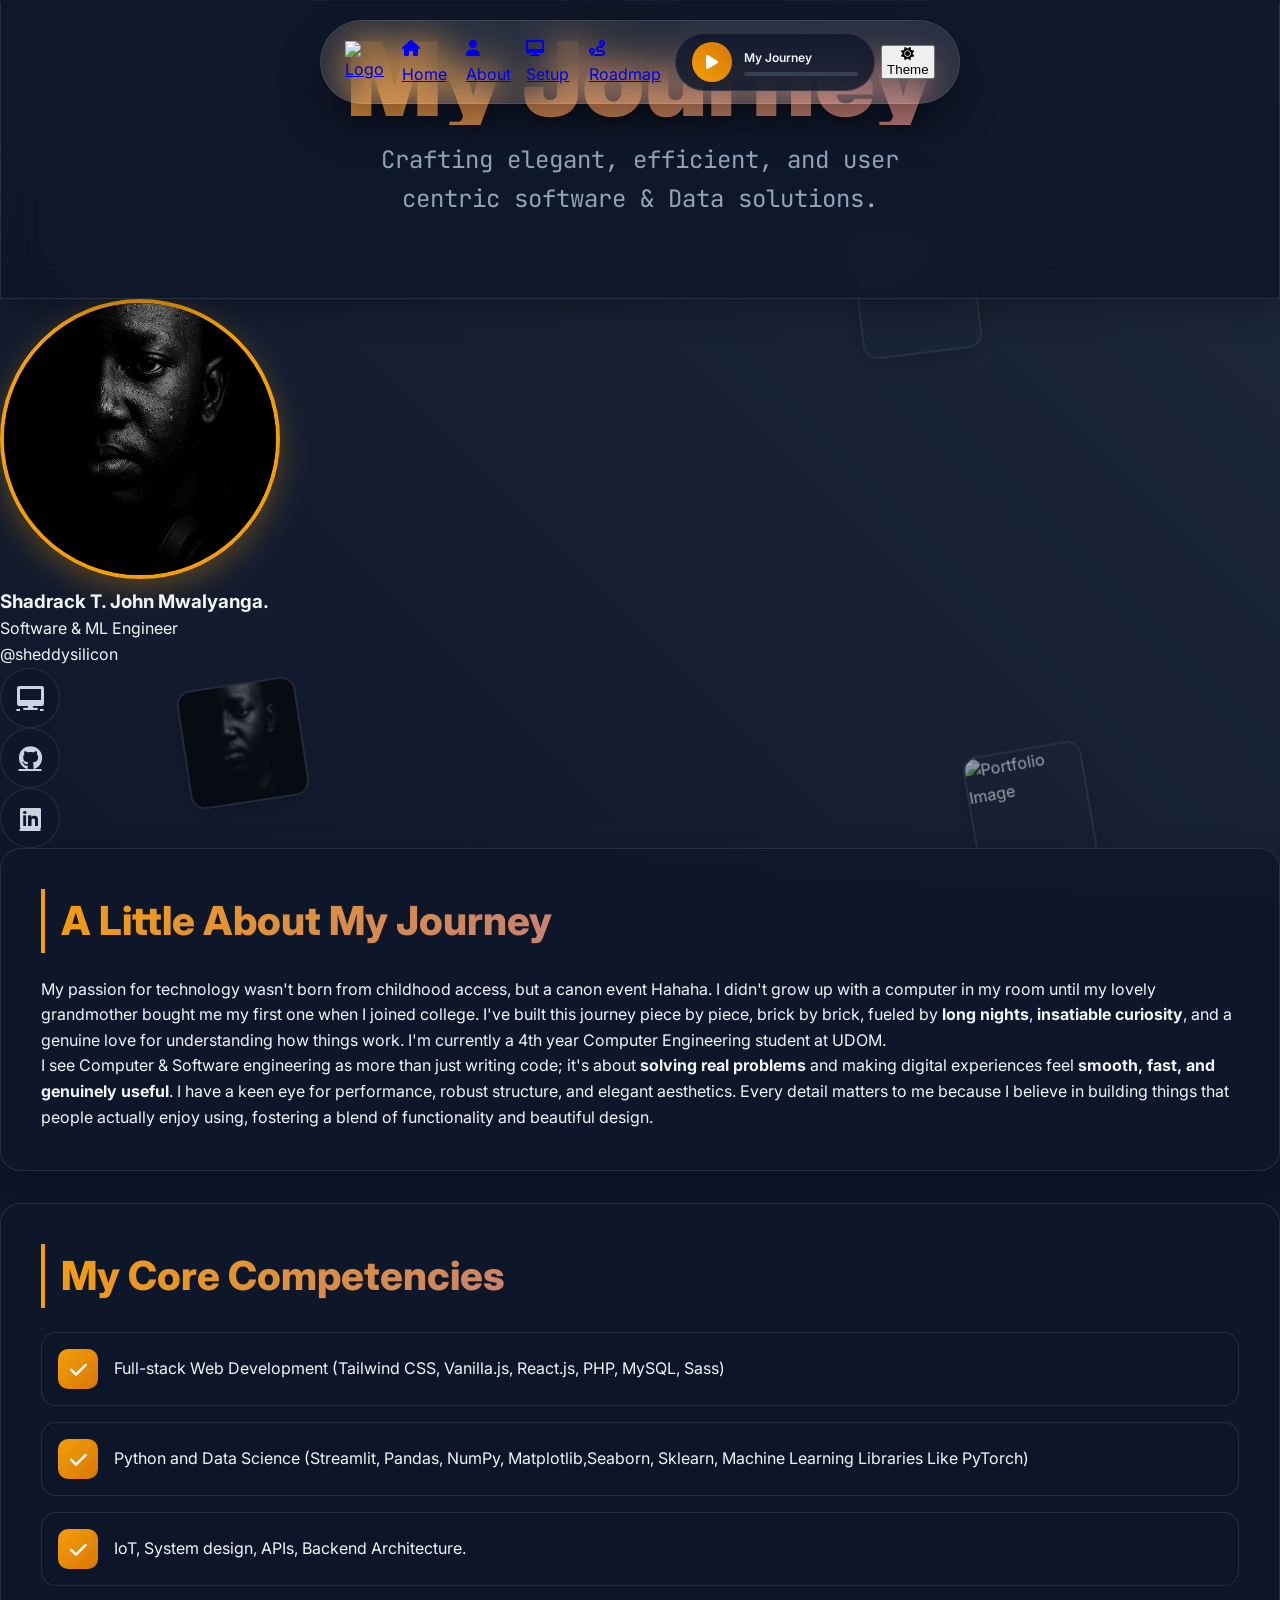
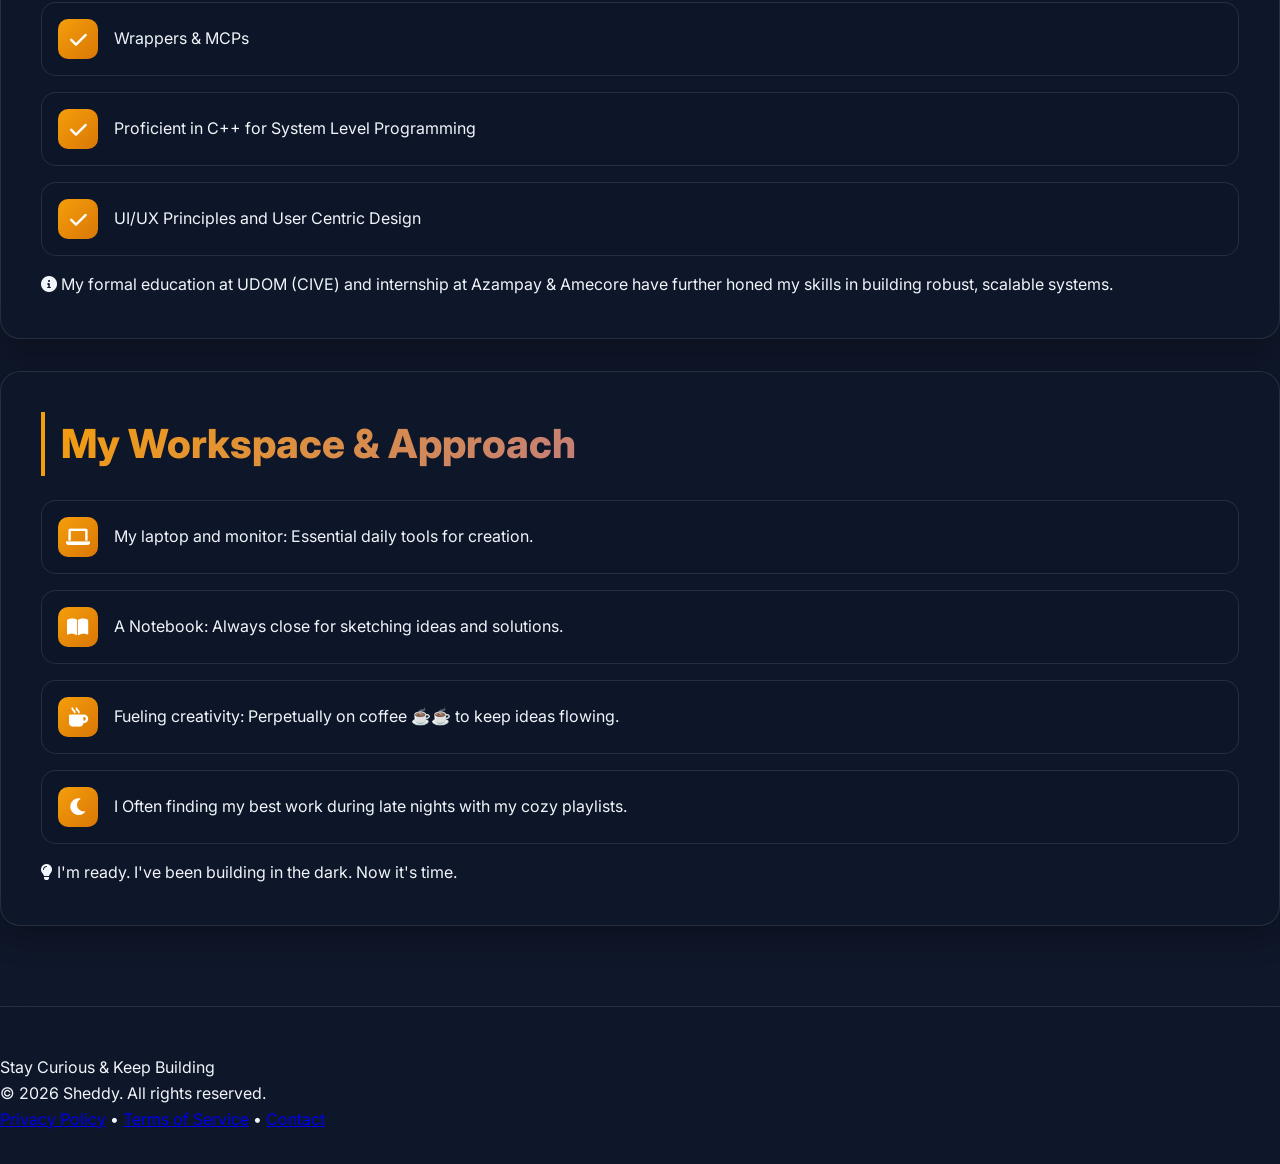
==== commit 0e66e85e: "typo fix" ====
--- a/about.html
+++ b/about.html
@@ -154,7 +154,7 @@
                 <section class="content-section animate-fade-in-right">
                     <h2 class="section-title">A Little About My Journey</h2>
                     <p class="text-lg leading-relaxed text-theme-text opacity-90 mb-6">
-                        My passion for technology wasn't born from childhood access, but a canon event Hahaha. I didn't grow up with a computer in my room until my lovely grandmother bought me my first one when I joined college. I've built this journey piece by piece, blick by blick, fueled by <strong class="text-primary">long nights</strong>, <strong class="text-primary">insatiable curiosity</strong>, and a genuine love for understanding how things work. I'm currently a 4th year Computer Engineering student at UDOM.
+                        My passion for technology wasn't born from childhood access, but a canon event Hahaha. I didn't grow up with a computer in my room until my lovely grandmother bought me my first one when I joined college. I've built this journey piece by piece, brick by brick, fueled by <strong class="text-primary">long nights</strong>, <strong class="text-primary">insatiable curiosity</strong>, and a genuine love for understanding how things work. I'm currently a 4th year Computer Engineering student at UDOM.
                     </p>
                     <p class="text-lg leading-relaxed text-theme-text opacity-90">
                         I see Computer & Software engineering as more than just writing code; it's about <strong class="text-primary">solving real problems</strong> and making digital experiences feel <strong class="text-primary">smooth, fast, and genuinely useful</strong>. I have a keen eye for performance, robust structure, and elegant aesthetics. Every detail matters to me because I believe in building things that people actually enjoy using, fostering a blend of functionality and beautiful design.
@@ -169,7 +169,7 @@
                             <div class="skill-icon">
                                 <i class="fas fa-check"></i>
                             </div>
-                            <span>Full-stack Web Development (Tailwind CSS, Vue.js, Nuxt.js, React.js, PHP, MySQL, Sass)</span>
+                            <span>Full-stack Web Development (Tailwind CSS, Vanilla.js, React.js, PHP, MySQL, Sass)</span>
                         </div>
                         <div class="skill-item">
                             <div class="skill-icon">
@@ -249,7 +249,7 @@
     <footer class="footer">
         <div class="text-center space-y-4">
             <p class="text-lg font-semibold tracking-wider">Stay Curious & Keep Building</p>
-            <p class="text-sm text-muted">© 2025 Sheddy. All rights reserved.</p>
+            <p class="text-sm text-muted">© 2026 Sheddy. All rights reserved.</p>
             <div class="flex justify-center items-center gap-6 text-xs mt-4">
                 <a href="#" class="hover:text-primary transition-colors duration-300">Privacy Policy</a>
                 <span class="text-muted">•</span>
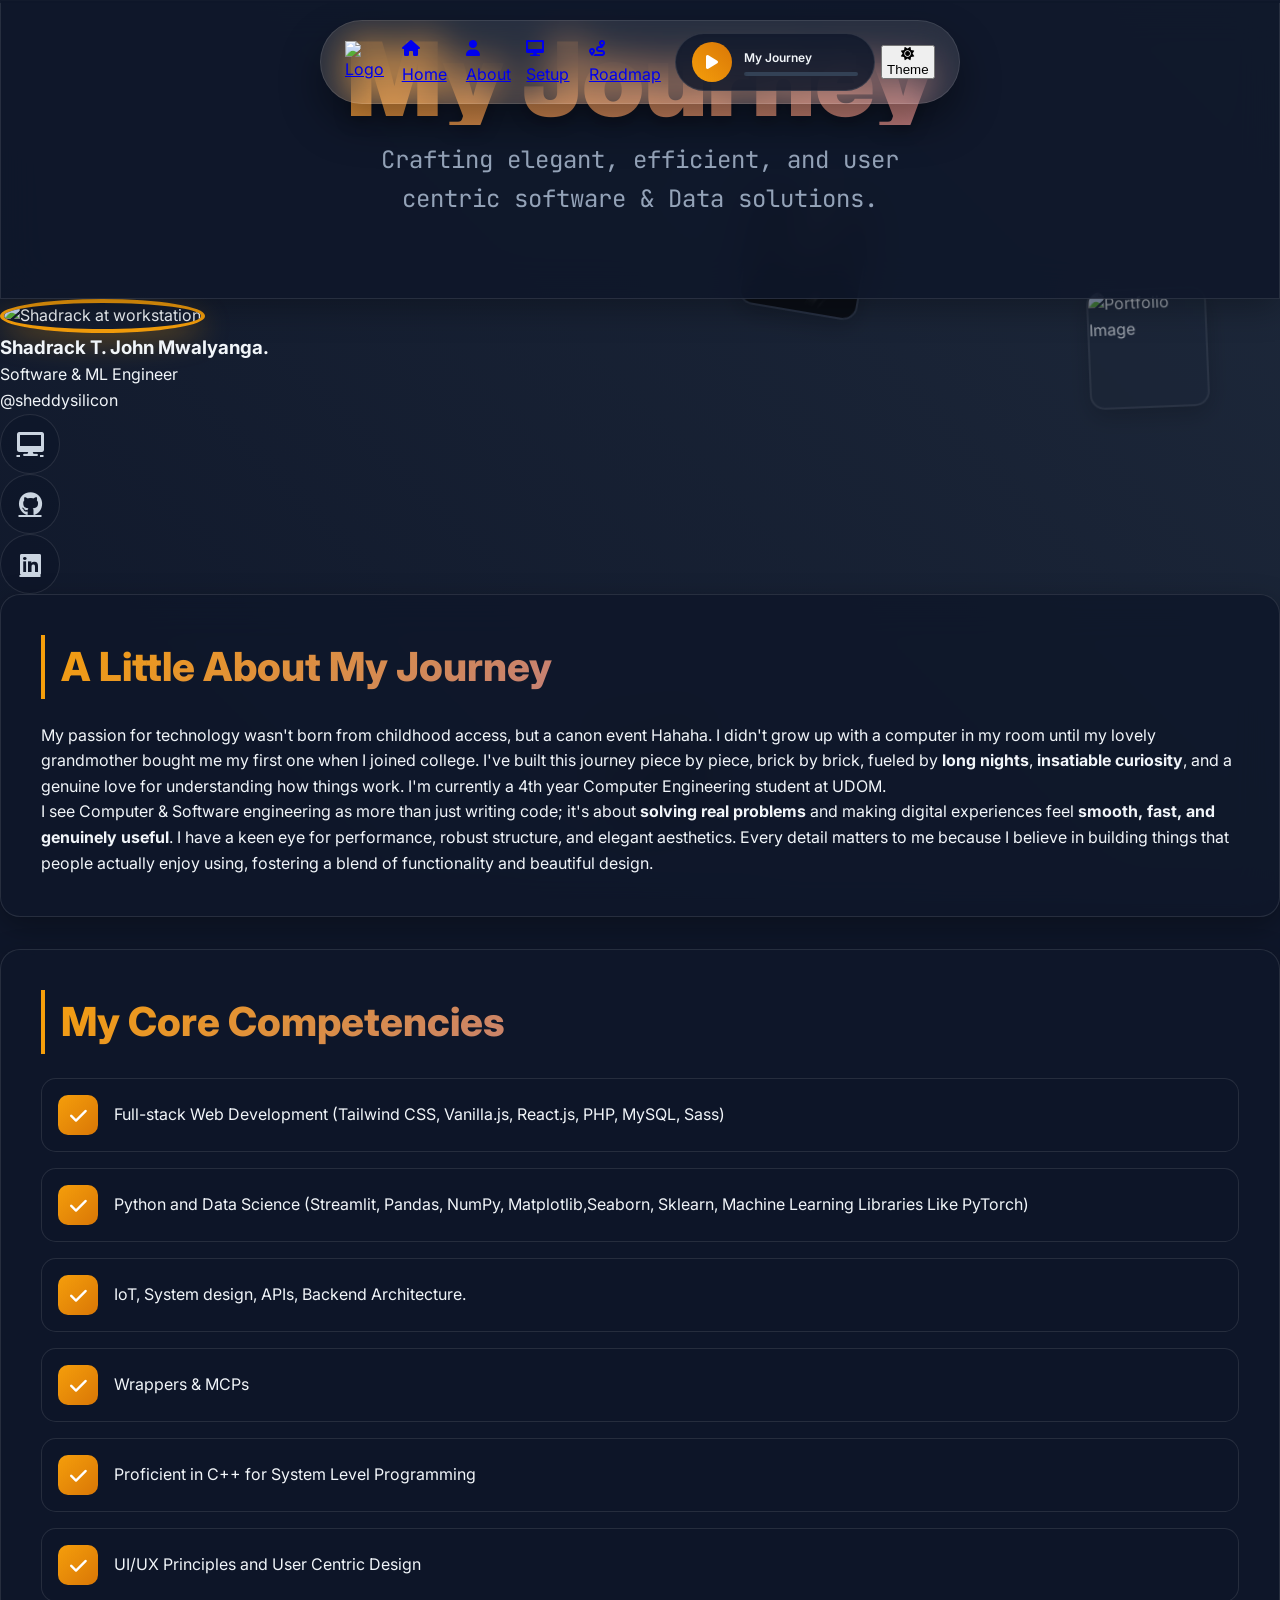
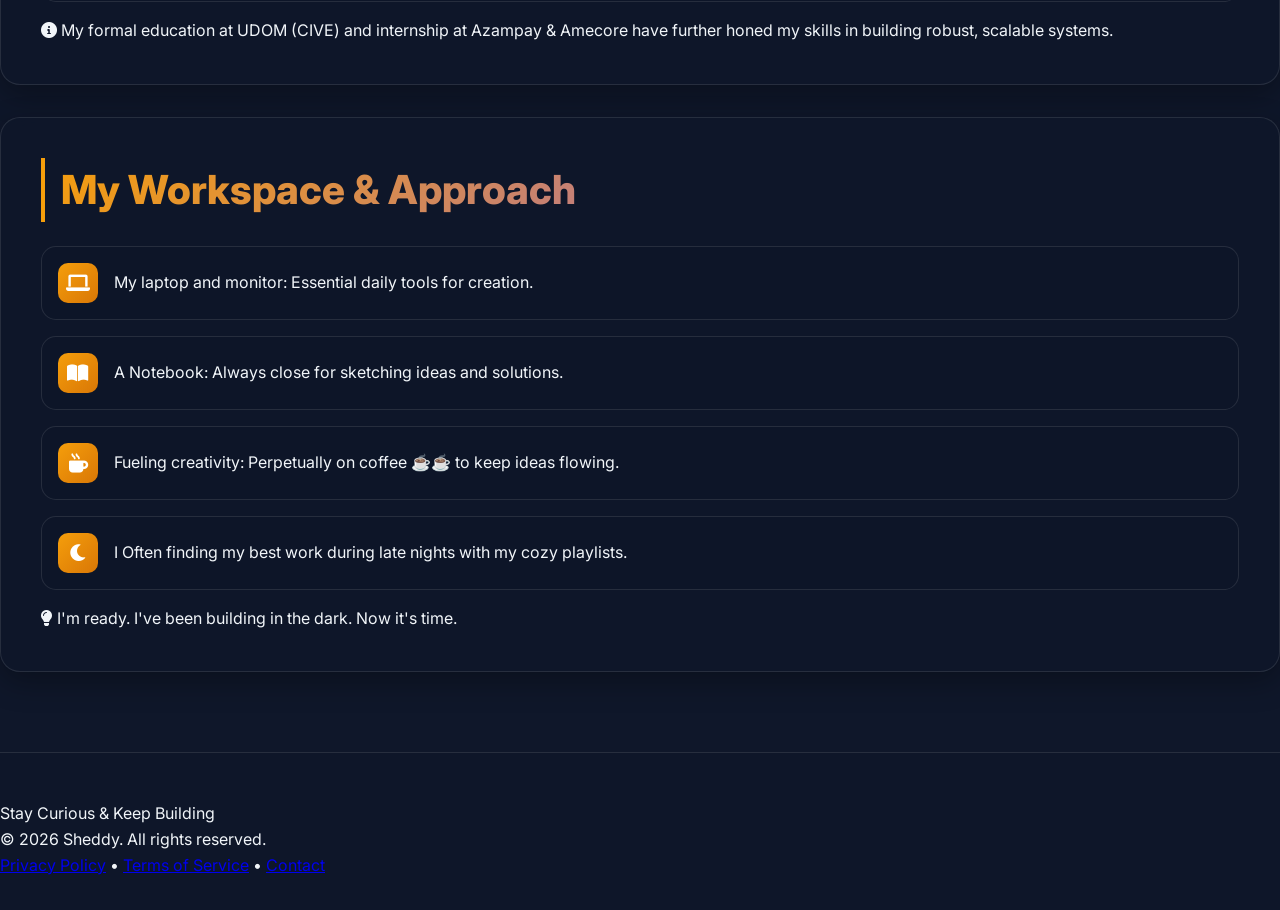
==== commit 13f8531d: "changed the profile" ====
--- a/about.html
+++ b/about.html
@@ -123,7 +123,7 @@
             <!-- Profile Section -->
             <div class="md:col-span-1 flex flex-col items-center sticky top-40 animate-fade-in-up">
                 <div class="relative group mb-8">
-                    <img src="images/sheddy.png"
+                    <img src="images/profile.jpeg"
                          alt="Shadrack at workstation"
                          class="profile-image grayscale group-hover:grayscale-0 transition-all duration-500"
                          loading="lazy">
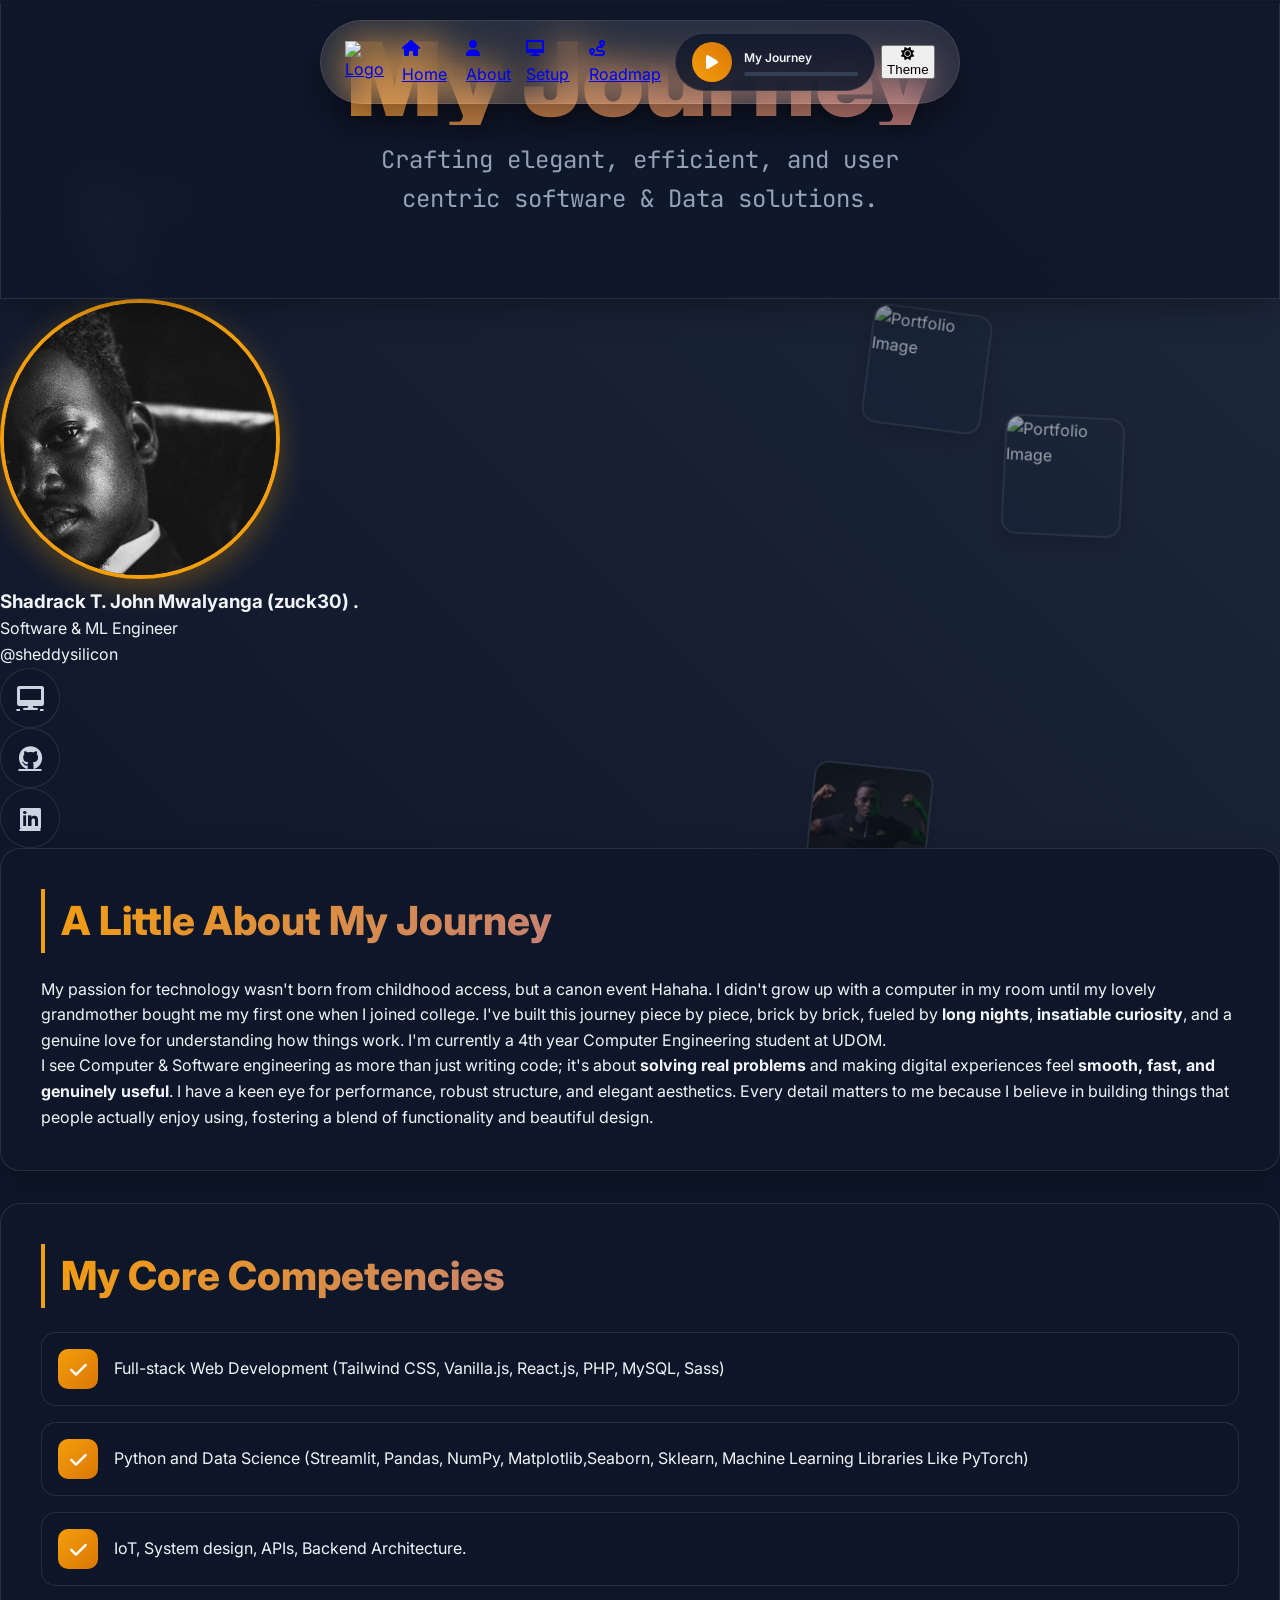
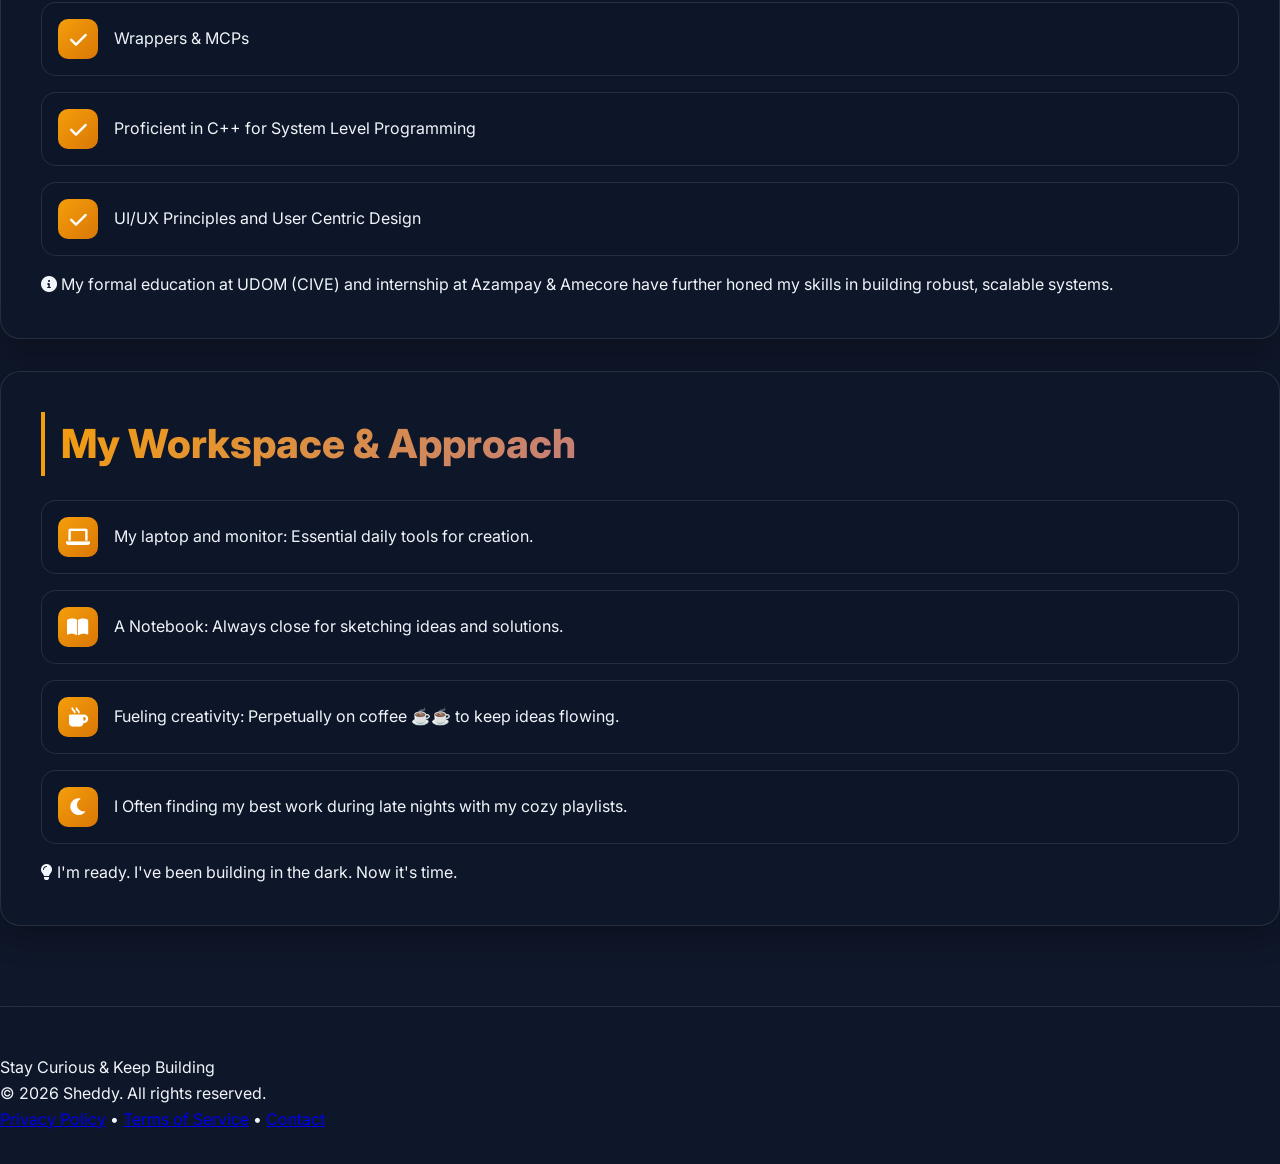
==== commit 9bf60ca9: "typo fix" ====
--- a/about.html
+++ b/about.html
@@ -131,7 +131,7 @@
                 </div>
 
                 <div class="text-center space-y-4">
-                    <h3 class="text-2xl font-semibold text-theme-text">Shadrack T. John Mwalyanga.</h3>
+                    <h3 class="text-2xl font-semibold text-theme-text">Shadrack T. John Mwalyanga (zuck30) .</h3>
                     <p class="text-lg text-theme-text opacity-75">Software & ML Engineer</p>
                     <p class="text-sm text-theme-text opacity-60">@sheddysilicon</p>
                     <div class="flex justify-center gap-4 text-theme-text text-2xl mt-4">
